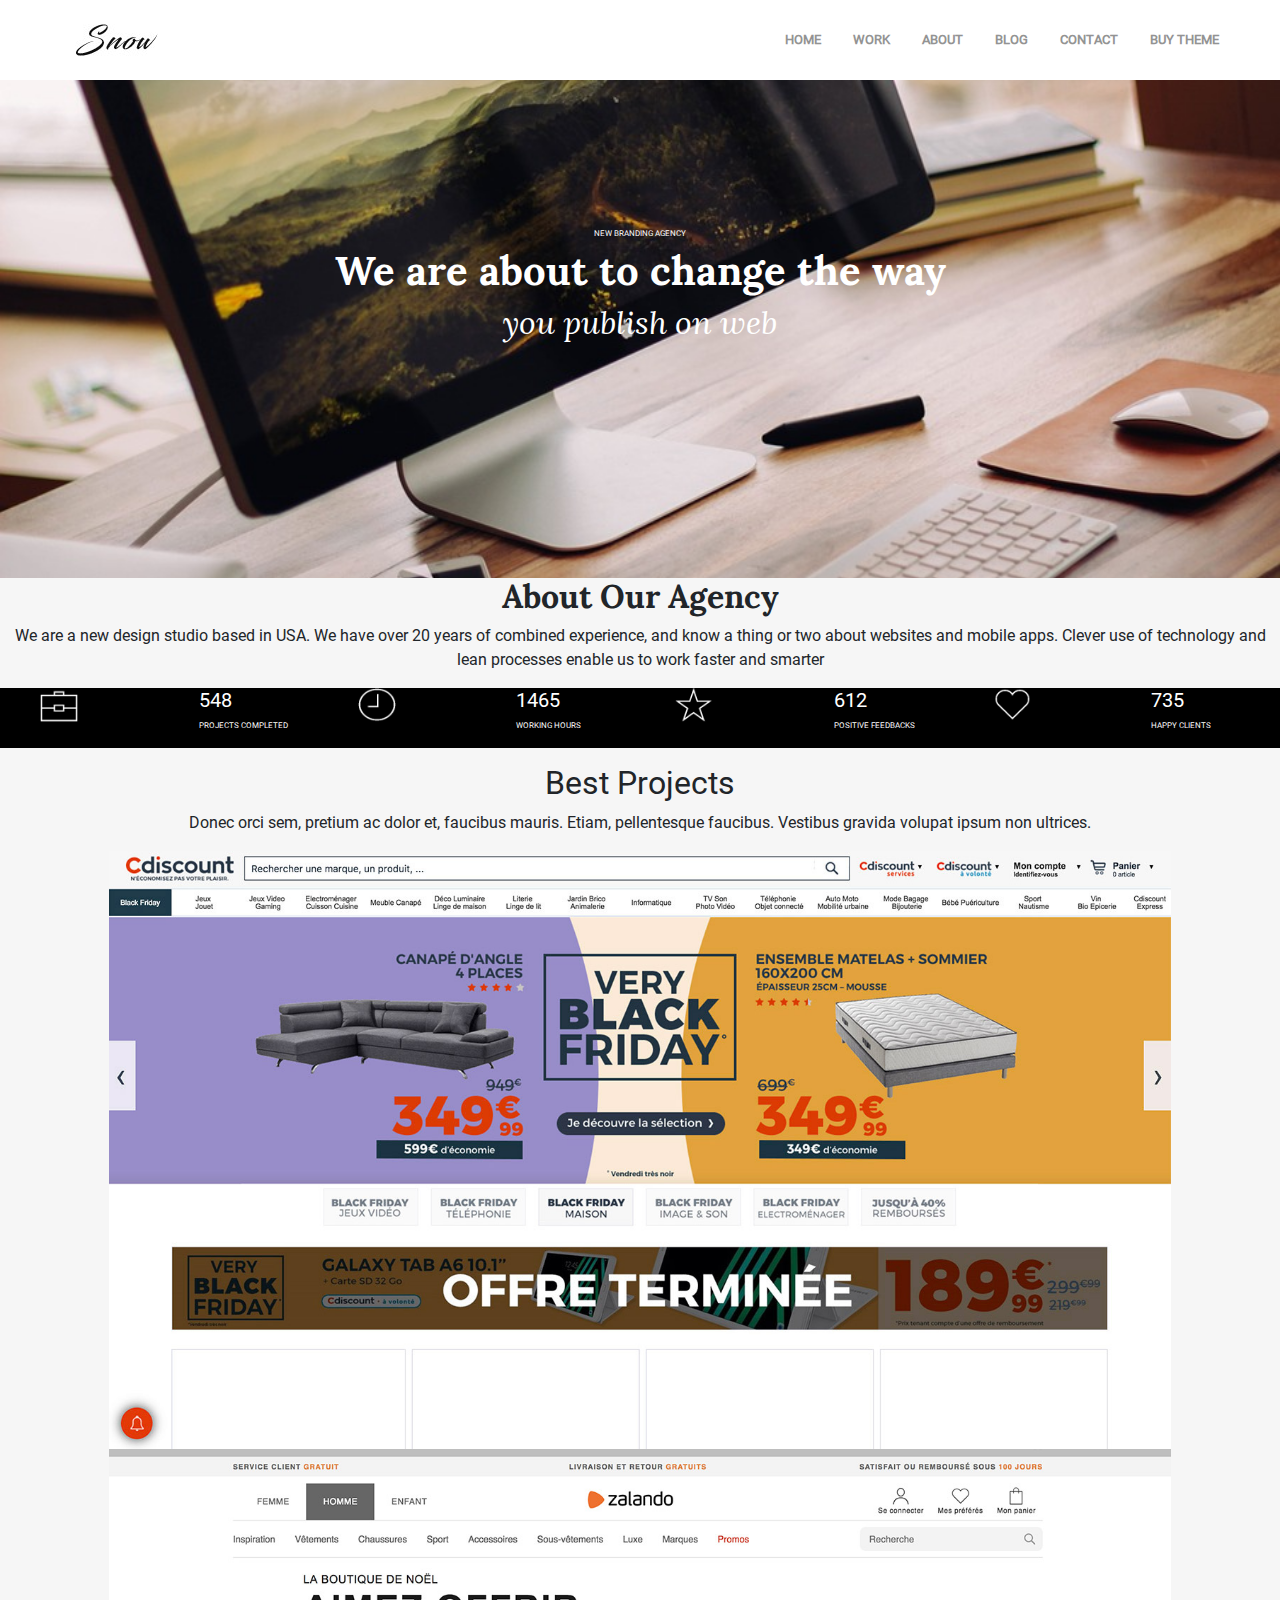
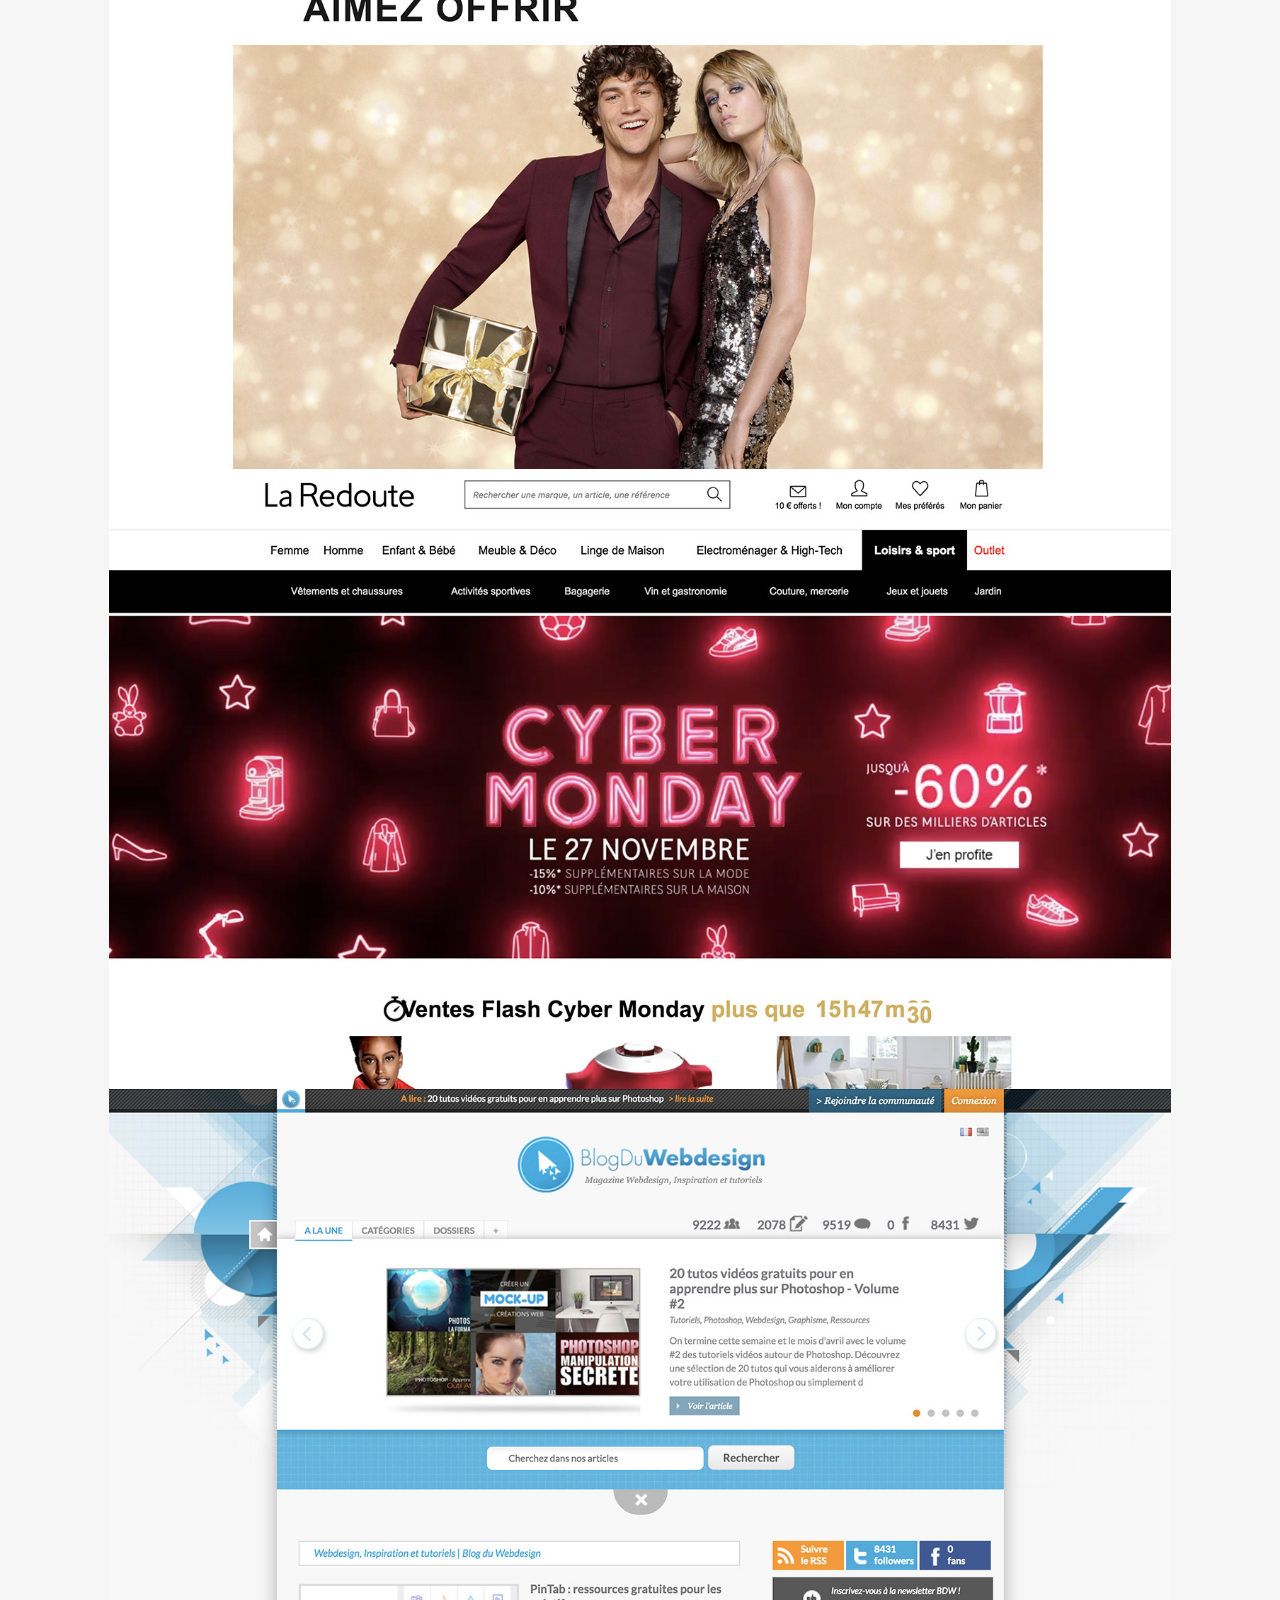
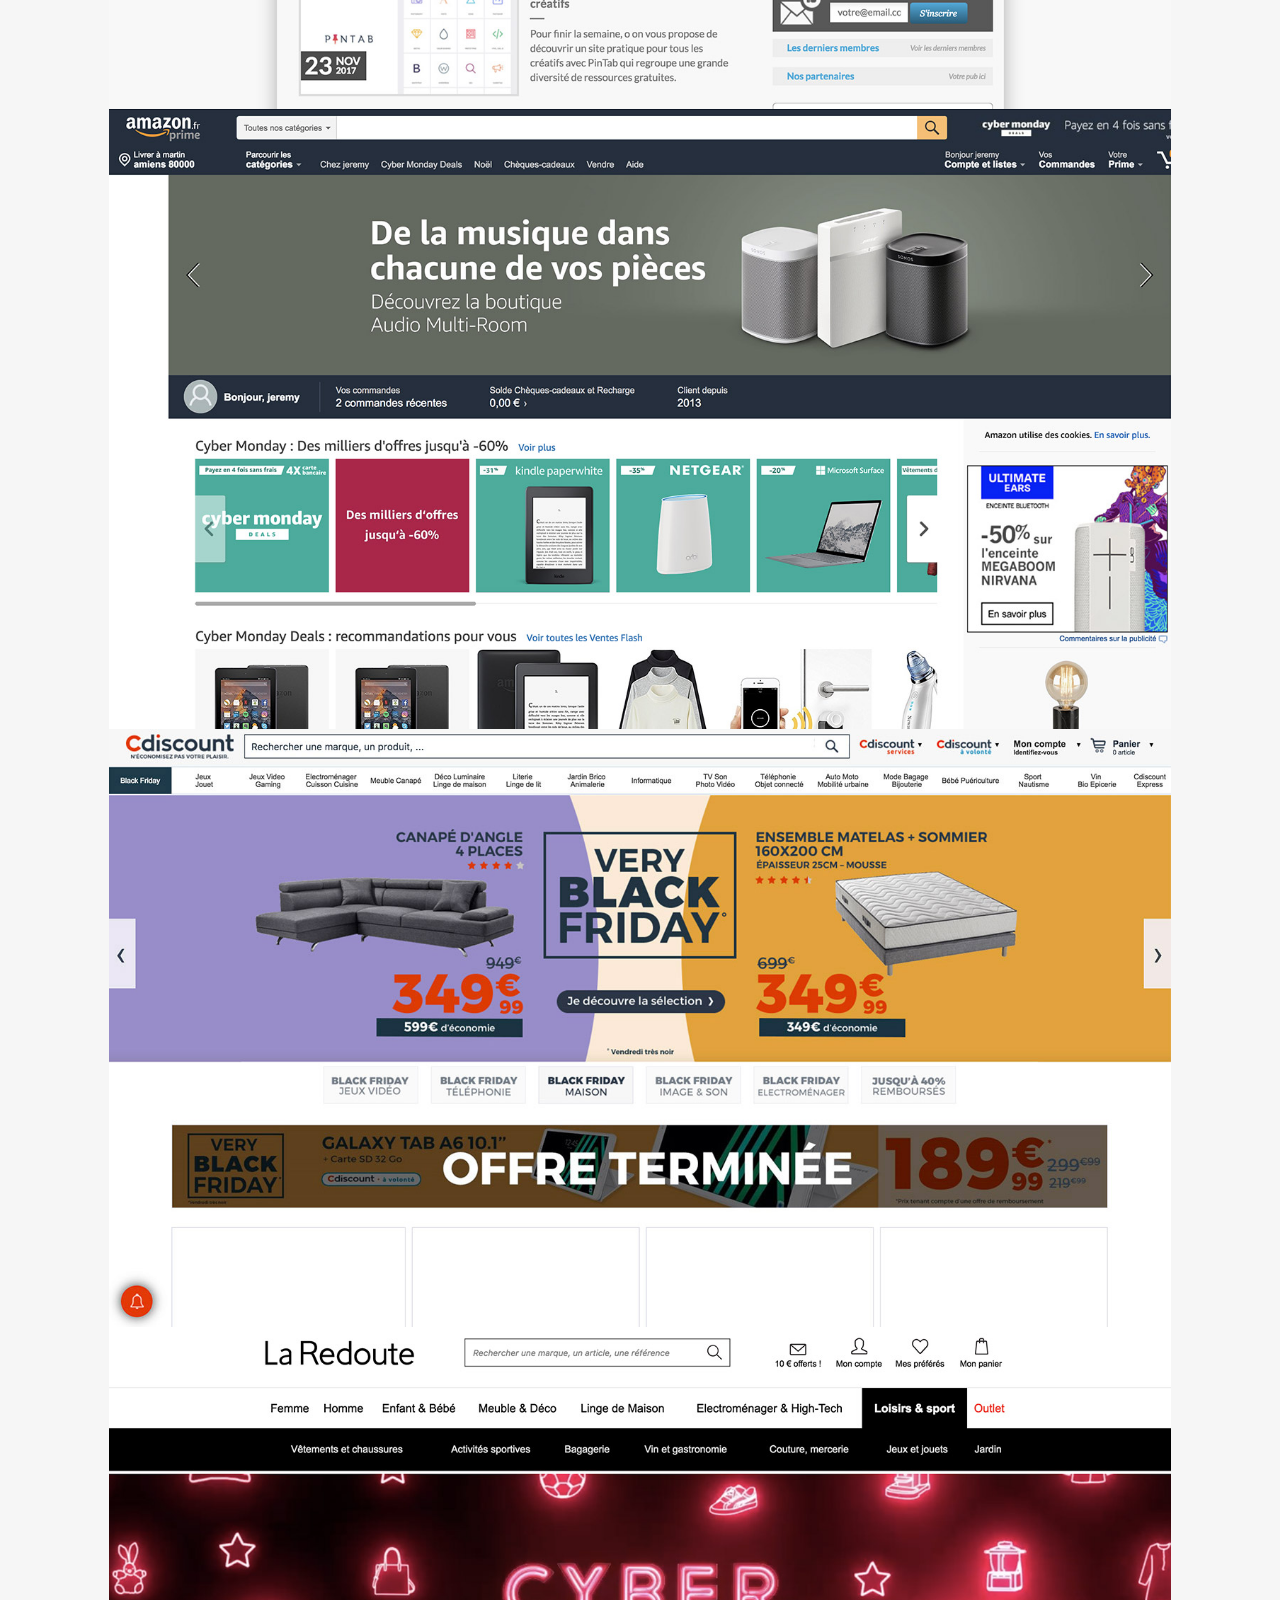
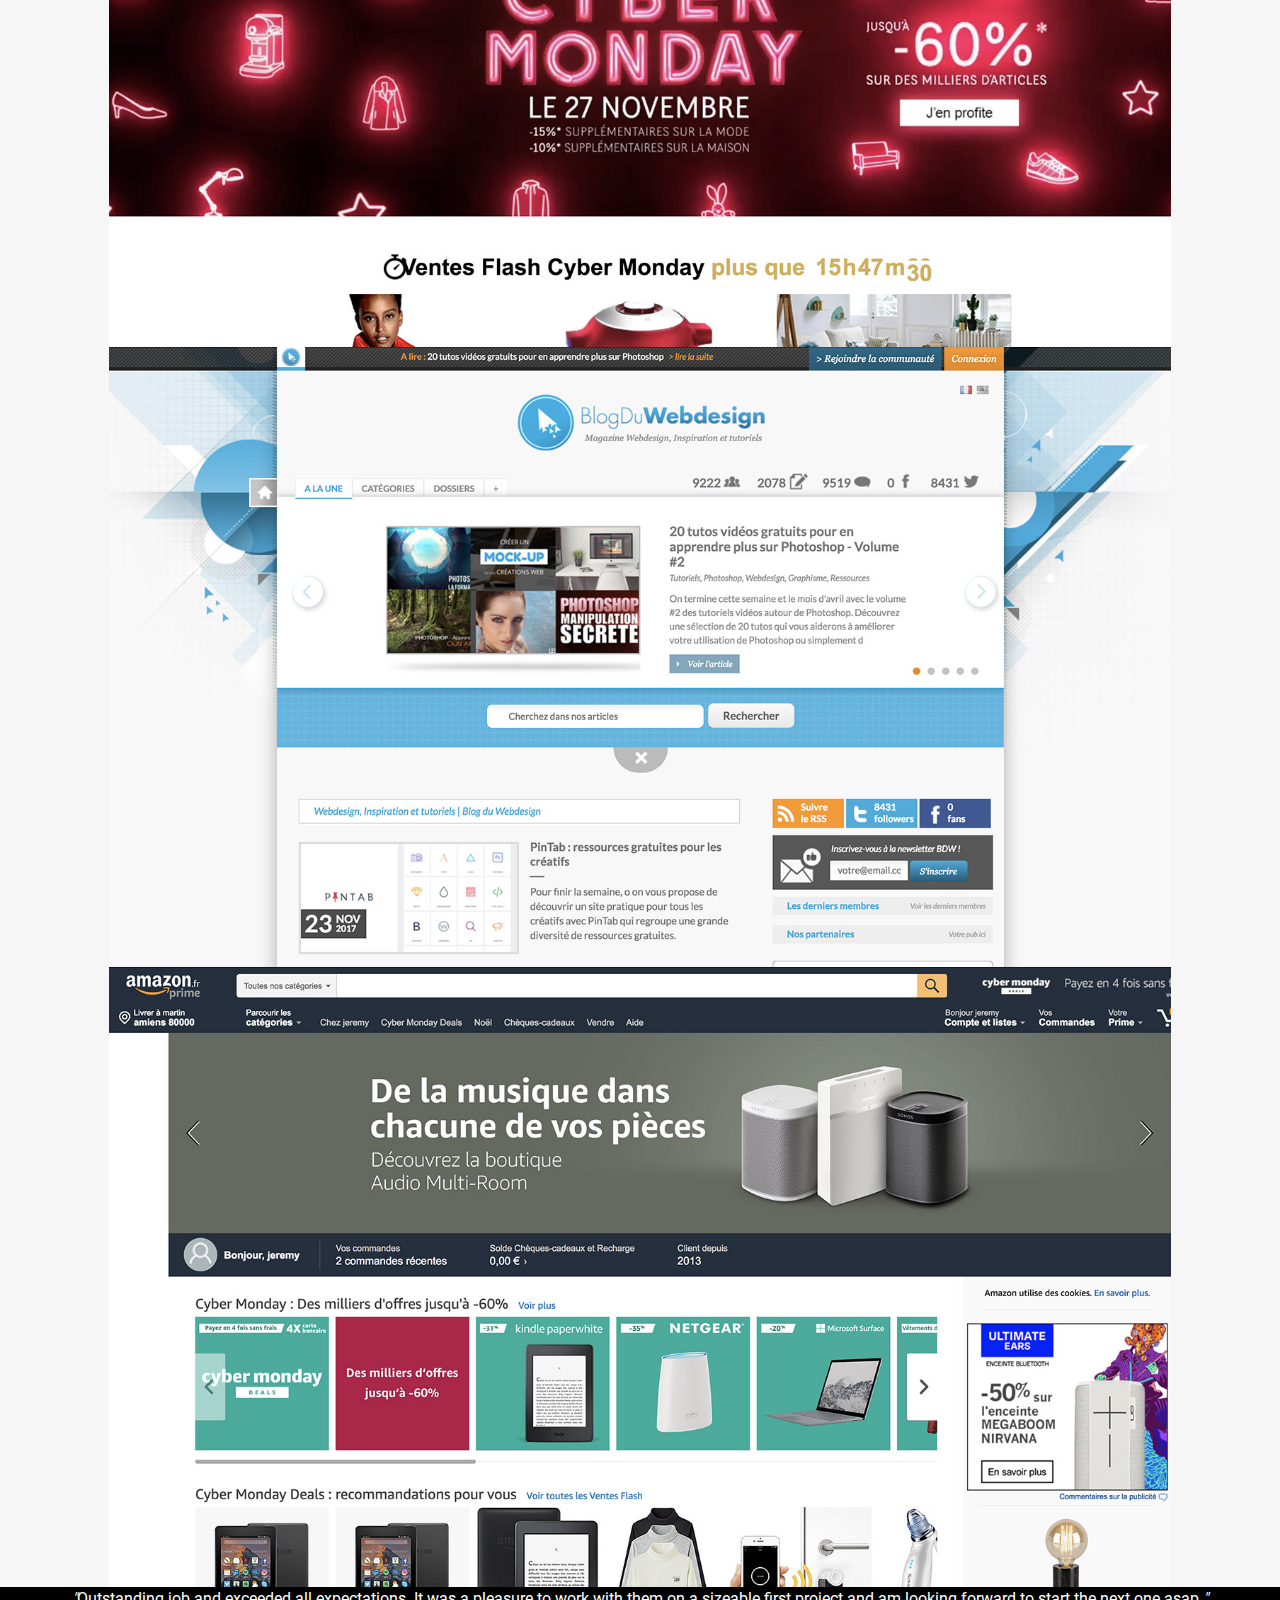
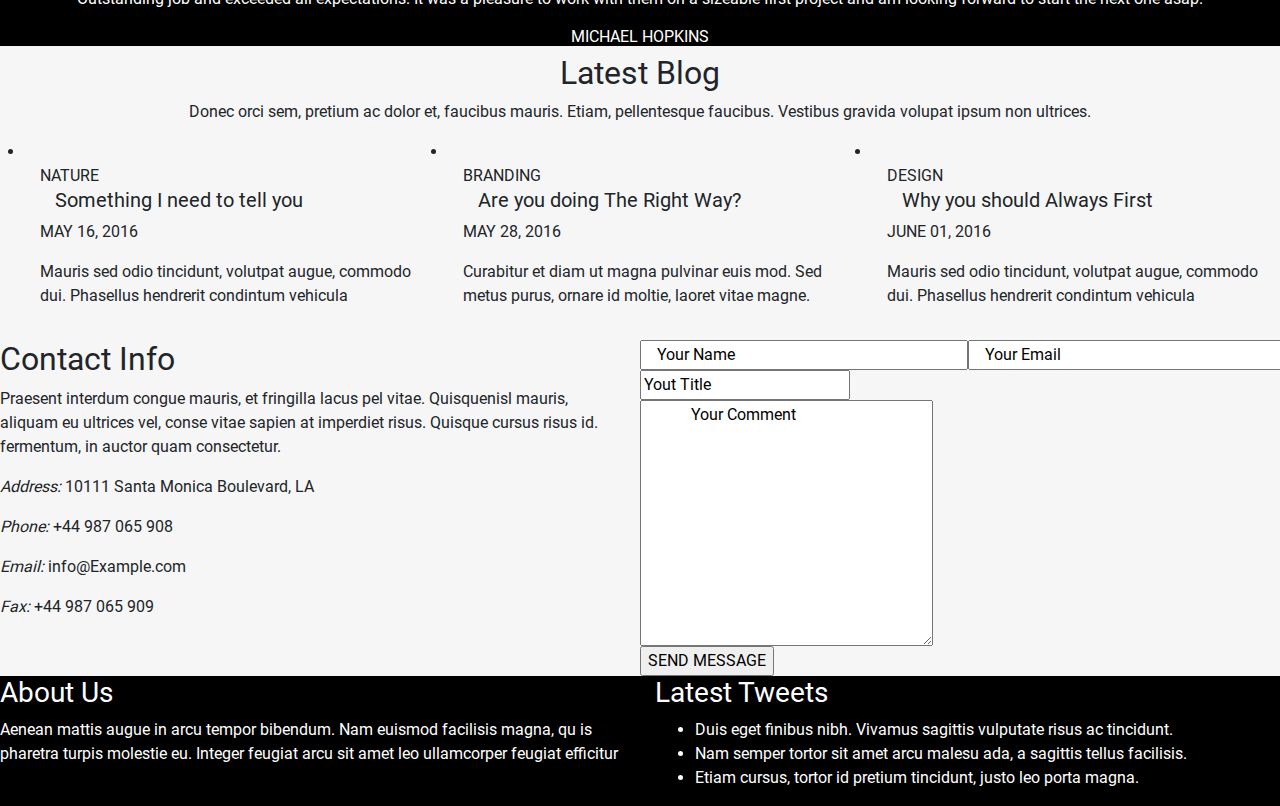
==== index.html @ 9d54fe05 "Nav ok" ====
<!DOCTYPE html>
<html lang="fr">
<head>
  <meta charset="utf-8" />
  <meta name="viewport" content="width=device-width, initial-scale=1, shrink-to-fit=no">
  <title>Snow - Web Agency</title>
  <!-- Bootstrap CSS -->
  <!--
  <link rel="stylesheet" href="https://maxcdn.bootstrapcdn.com/bootstrap/4.0.0/css/bootstrap.min.css" integrity="sha384-Gn5384xqQ1aoWXA+058RXPxPg6fy4IWvTNh0E263XmFcJlSAwiGgFAW/dAiS6JXm" crossorigin="anonymous">
  <script src="https://maxcdn.bootstrapcdn.com/bootstrap/4.0.0/js/bootstrap.min.js" integrity="sha384-JZR6Spejh4U02d8jOt6vLEHfe/JQGiRRSQQxSfFWpi1MquVdAyjUar5+76PVCmYl" crossorigin="anonymous"></script>
  -->
  <link rel="stylesheet" href="css/bootstrap.min.css"/>
  <link rel="stylesheet" href="css/style.css"/>
  <!-- Pour un projet boottrap on ne mettra pas en local -->
</head>

<body>

  <nav class="nav navbar-expand-sm fixed-top bg-white">
    <div id="nav-contenu" class="row container-fluid">
        <a class="col navbar-brand" href="#">
            <img src="images/logo.jpg" alt="Logo Snow">
        </a>
        <ul class="col nav justify-content-end">
            <li class="nav-item">
                <a class="nav-link" href="#">HOME</a>
            </li>
            <li class="nav-item">
                <a class="nav-link" href="#">WORK</a>
            </li>
            <li class="nav-item">
                <a class="nav-link" href="#">ABOUT</a>
            </li>
            <li class="nav-item">
                <a class="nav-link" href="#">BLOG</a>
            </li>
            <li class="nav-item">
                <a class="nav-link" href="#">CONTACT</a>
            </li>
            <li class="nav-item">
                <a class="nav-link" href="#">BUY THEME</a>
            </li>
        </ul>
      </div>
  </nav>

<!-- http://presentation.creative-tim.com/ -->
<div class="wrapper">
  <div class="section section-header">
    <!-- https://www.w3schools.com/css/css3_images.asp -->
    <div class="parallax patern-image text-center" style="position:relative; height:578px;">

      <div class="crop">
        <img src="images/banner.jpg" style="" class="img-fluid banner">
      </div>

      <div class="banner-text text-center" style="position:absolute; top:50%; left:50%; color:white; transform:translate(-50%,-50%)">
        <h3 style="font-family:roboto; font-size:8px">NEW BRANDING AGENCY</h3>
        <h1 style="font-family:lora-bold">We are about to change the way</h1>
        <h2 style="font-family:lora-italic">you publish on web</h2>
        <!-- #TODO: fleche -->
      </div>
    </div>
  </div>

  <div class="about text-center">
    <h2 style="font-family:lora-bold">About Our Agency</h2>
    <p>We are a new design studio based in USA. We have over 20 years of combined experience, and know
       a thing or two about websites and mobile apps. Clever use of technology
       and lean processes enable us to work faster and smarter</p>
  </div>

<!--
      https://blog.spoongraphics.co.uk/tutorials/create-contour-map-effect-illustrator
      http://tutorials.jenkov.com/svg/svg-viewport-view-box.html
      http://tavmjong.free.fr/INKSCAPE/MANUAL/html/Web-Inkscape.html -->
  <div class="stat-banner" style="background-color:black; color:white; fill:white">
    <ul class="row">

      <li class="col-sm row">
        <div class="col">
          <img src="images/icon1.png" alt="case-icon">
        </div>
        <div class="col"><h5>548</h5><p>PROJECTS COMPLETED</p></div>
      </li>

      <li class="col-sm row">
        <div class="col">
          <img src="images/icon2.png" alt="clock-icon">
        </div>
        <div class="col"><h5>1465</h5><p>WORKING HOURS</p></div>
      </li>

      <li class="col-sm row">
        <div class="col">
          <img src="images/icon3.png" alt="star-icon">
        </div>
        <div class="col"><h5>612</h5><p>POSITIVE FEEDBACKS</p></div>
      </li>

      <li class="col-sm row">
        <div class="col">
          <img src="images/icon4.png" alt="heart-icon">
        </div>
        <div class="col"><h5>735</h5><p>HAPPY CLIENTS</p></div>
      </li>
    </ul>
  </div>

  <!-- https://www.w3schools.com/css/css3_images.asp -->
  <div class="projects text-center">
    <h2>Best Projects</h2>
    <p>Donec orci sem, pretium ac dolor et, faucibus mauris. Etiam, pellentesque faucibus.
      Vestibus gravida volupat ipsum non ultrices.</p>
      <div class="row justify-content-md-center">
      <div class="img-grid col-10">
        <div class="row">
          <img src="images/ref1.jpg" alt="cdiscount" class="col">
          <img src="images/ref3.jpg" alt="cdiscount" class="col">
          <img src="images/ref4.jpg" alt="cdiscount" class="col">
        </div>
        <div class="row">
          <img src="images/ref5.jpg" alt="cdiscount" class="col">
          <img src="images/ref2.jpg" alt="cdiscount" class="col">
          <img src="images/ref1.jpg" alt="cdiscount" class="col">
        </div>
        <div class="row">
          <img src="images/ref4.jpg" alt="cdiscount" class="col">
          <img src="images/ref5.jpg" alt="cdiscount" class="col">
          <img src="images/ref2.jpg" alt="cdiscount" class="col">
        </div>

      </div>
    </div>
  </div>

  <div class="quote text-center" style="background-color:black; color:white">
    <p><em>"</em>Outstanding job and exceeded all expectations. It was a pleasure
      to work with them on a sizeable first project and am looking
      forward to start the next one asap.<em>"</em></p>
      <h6 id=author>MICHAEL HOPKINS</h6>
  </div>

  <div class="blog-spot">
    <h2 class="text-center">Latest Blog</h2>
    <p class="text-center">Donec orci sem, pretium ac dolor et, faucibus mauris. Etiam, pellentesque faucibus.
      Vestibus gravida volupat ipsum non ultrices.</p>
      <ul class="articles-card row">
        <li class="col-sm"><img src=""><div class="sticker">NATURE</div>
          <h5 class="col-sm">Something I need to tell you</h5>
          <p class="date">MAY 16, 2016</p>
          <p>Mauris sed odio tincidunt, volutpat augue, commodo dui. Phasellus hendrerit condintum vehicula</p></li>
        <li class="col-sm"><img src=""><div class="sticker">BRANDING</div>
          <h5 class="col-sm">Are you doing The Right Way?</h5>
          <p class="date">MAY 28, 2016</p>
          <p>Curabitur et diam ut magna pulvinar euis mod. Sed metus purus, ornare id moltie, laoret vitae magne.</p></li>
        <li class="col-sm"><img src=""><div class="sticker">DESIGN</div>
          <h5 class="col-sm">Why you should Always First</h5>
          <p class="date">JUNE 01, 2016</p>
          <p>Mauris sed odio tincidunt, volutpat augue, commodo dui. Phasellus hendrerit condintum vehicula</p></li>
      </ul>
    </div>

    <!-- ligne -->

    <div class="contact row">
      <div class="col-sm">
        <h2>Contact Info</h2>
        <p>Praesent interdum congue mauris, et fringilla lacus pel
          vitae. Quisquenisl mauris, aliquam eu ultrices vel, conse
          vitae sapien at imperdiet risus. Quisque cursus risus id.
          fermentum, in auctor quam consectetur.</p>
        <p><em>Address:</em> 10111 Santa Monica Boulevard, LA</p>
        <p><em>Phone:</em> +44 987 065 908</p>
        <p><em>Email:</em> info@Example.com</p>
        <p><em>Fax:</em> +44 987 065 909</p>
      </div>

      <div class="col-sm">
        <form>
          <div class="row">
            <input type="text" name="name" value="Your Name" class="col-sm">
            <input type="text" name="email" value="Your Email" class="col-sm">
          </div>
          <input type="text" name="title" value="Yout Title" class="row">
          <textarea name="message" rows="10" cols="30" class="row">
            Your Comment
          </textarea>
          <input type="submit" value="SEND MESSAGE" class="row">
        </form>
      </div>
    </div>
</div>
<footer style="background-color:black; color:white">
  <div class="row">
    <div class="col-sm">
      <h3>About Us</h3>
      <p>Aenean mattis augue in arcu tempor bibendum. Nam euismod facilisis magna, qu is pharetra turpis molestie eu. Integer feugiat arcu sit amet leo ullamcorper feugiat efficitur</p>
    </div>
    <div class="col-sm">
      <h3>Latest Tweets</h3>
      <ul>
        <li><img>Duis eget finibus nibh. Vivamus sagittis vulputate risus ac tincidunt.</li>
        <li><img>Nam semper tortor sit amet arcu malesu ada, a sagittis tellus facilisis.</li>
        <li><img>Etiam cursus, tortor id pretium tincidunt, justo leo porta magna.</li>
      </ul>
    </div>
  </div>
</footer>

  <!-- Pour utiliser le JS compilé, pas forcément necessaire -->
<script src="js/bootstrap.min.js" type="text/javascript"></script>

</body>
</html>
---- css/style.css ----
@font-face {
    font-family: lora;
    src: url(../fonts/Lora/Lora-Regular.ttf);
}
@font-face {
    font-family: lora-bold;
    src: url(../fonts/Lora/Lora-Bold.ttf);
}
@font-face {
    font-family: lora-italic;
    src: url(../fonts/Lora/Lora-Italic.ttf);
}
@font-face {
    font-family: roboto;
    src: url(../fonts/Roboto/Roboto-Regular.ttf);
}

body{
  background-color: #f6f6f6;
}

/*
.navbar-brand::before{
  content: ' ';
  position: relative; Pour pouvoir le positionner par rapport à son parent
  margin: 1em;
} */

.navbar-brand{
  margin-left: 3em;
}

nav ul li a {
  color: #939393;
  font-family: roboto;
  font-weight: bold;
  font-size: 0.8em;
}
nav {
  /*height: 15%; FIXME */
  height: 5em; /* Taille en em sinon l'inspecteur change la taille d'affichage*/
}

#nav-contenu{
  align-items: center;
}

/* Elements de la navbar */
/*.navbar-nav .nav-link {
  color: #939393;
}

.navbar-dark .navbar-nav .active > .nav-link, .navbar-dark .navbar-nav .nav-link.active, .navbar-dark .navbar-nav .nav-link.show, .navbar-dark .navbar-nav .show > .nav-link{
  color: #939393;
}*/

.banner{
  width:100%;/*
  height: auto;*/
  /* -webkit-filter: grayscale(100%); Safari 6.0 - 9.0
  filter: grayscale(100%); */
}

.crop{
  height:100%;
  width:100%;
  overflow: hidden;
}

.crop img{
  width:100%;
  margin-top: -100px;
  margin-bottom: -100px;
}

/* Pas de bords autour du container principal */
.main{
  padding-left: 0px;
  padding-right: 0px;
}

.stat-banner ul{
  list-style:none;
  font-family: roboto;
  font-size:0.5em;
}

.stat-banner ul li div img {
  width:38px;
  height:34px;
}
/*
.stat-banner ul li svg{
  width:38mm;
  height:34mm;
}*/
/*
.stat-banner li::before{
  content:'A';
  display:inline-block;
  height:1em;
  width:1em;
  background-image:url('../images/icon1.svg');
  background-size: contain;
  background-repeat: no-repeat;
  /*padding-left:2em;*//*
  fill:white;
} */
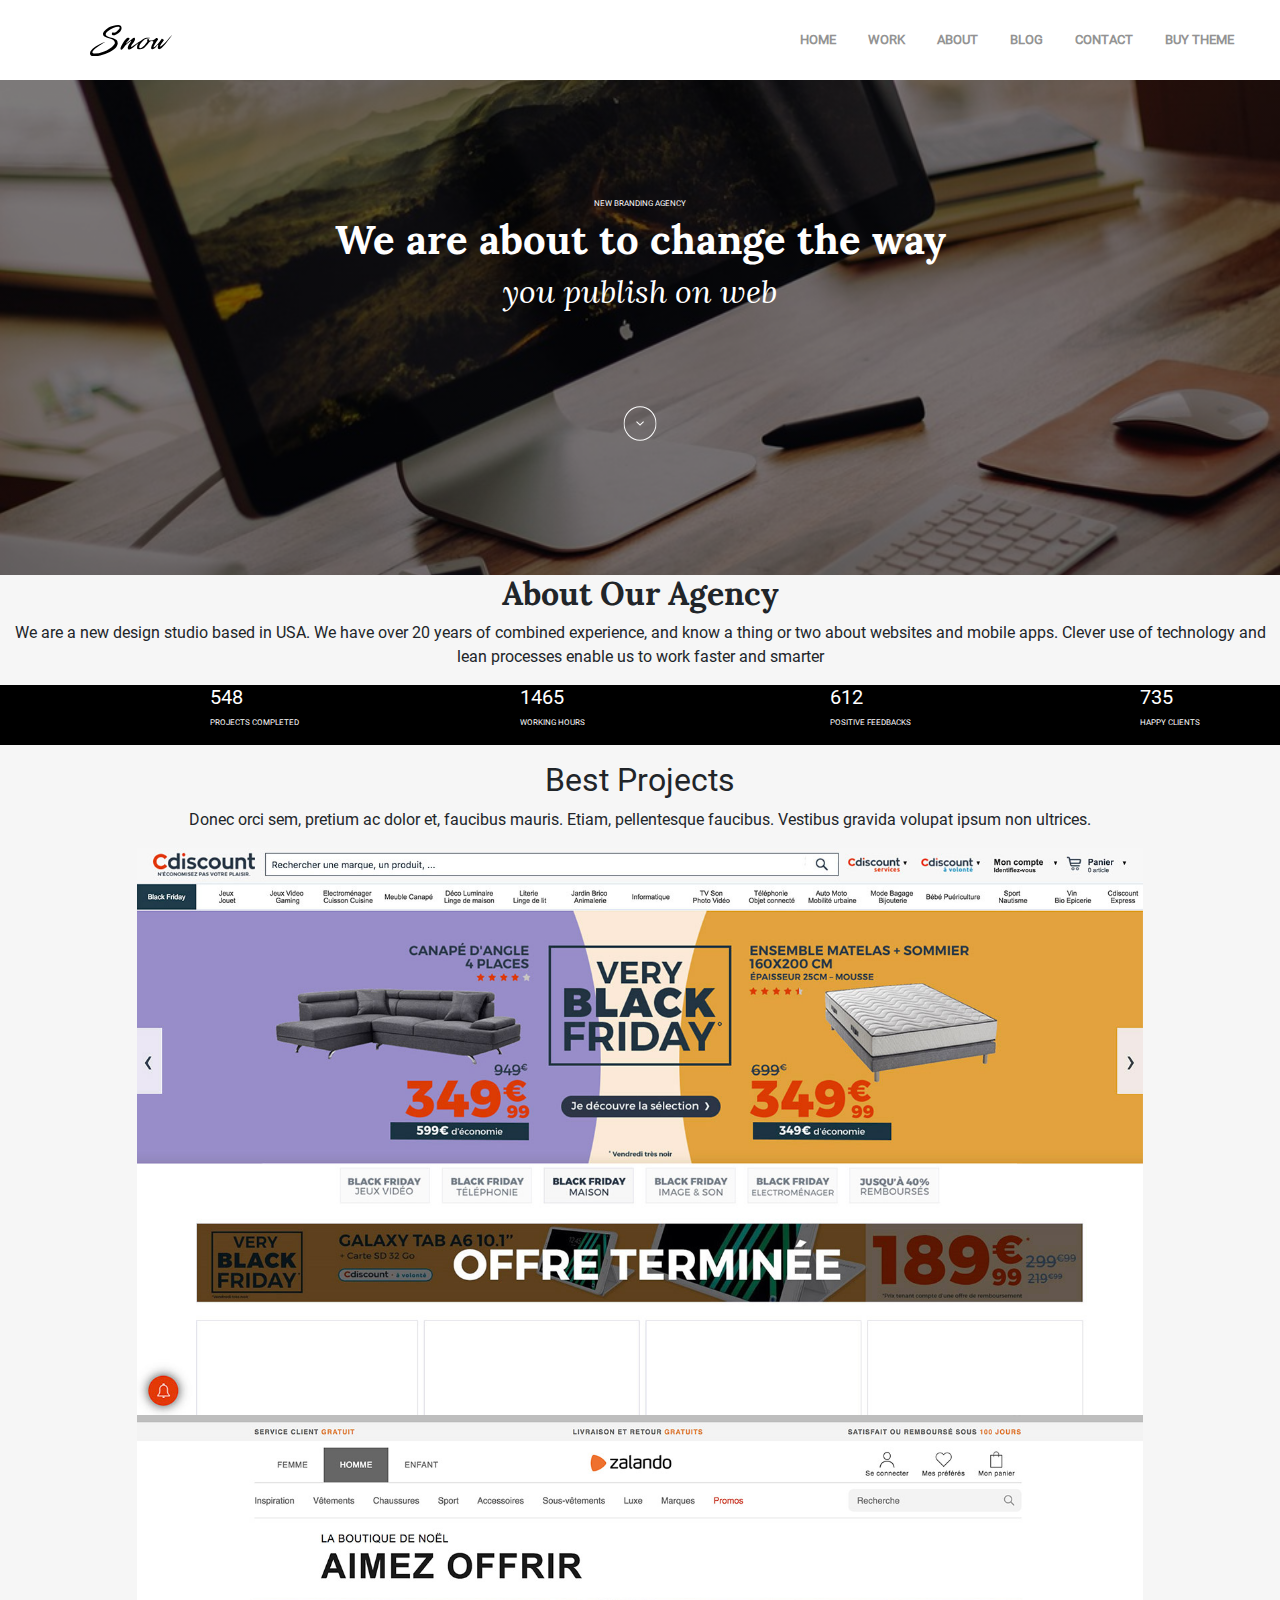
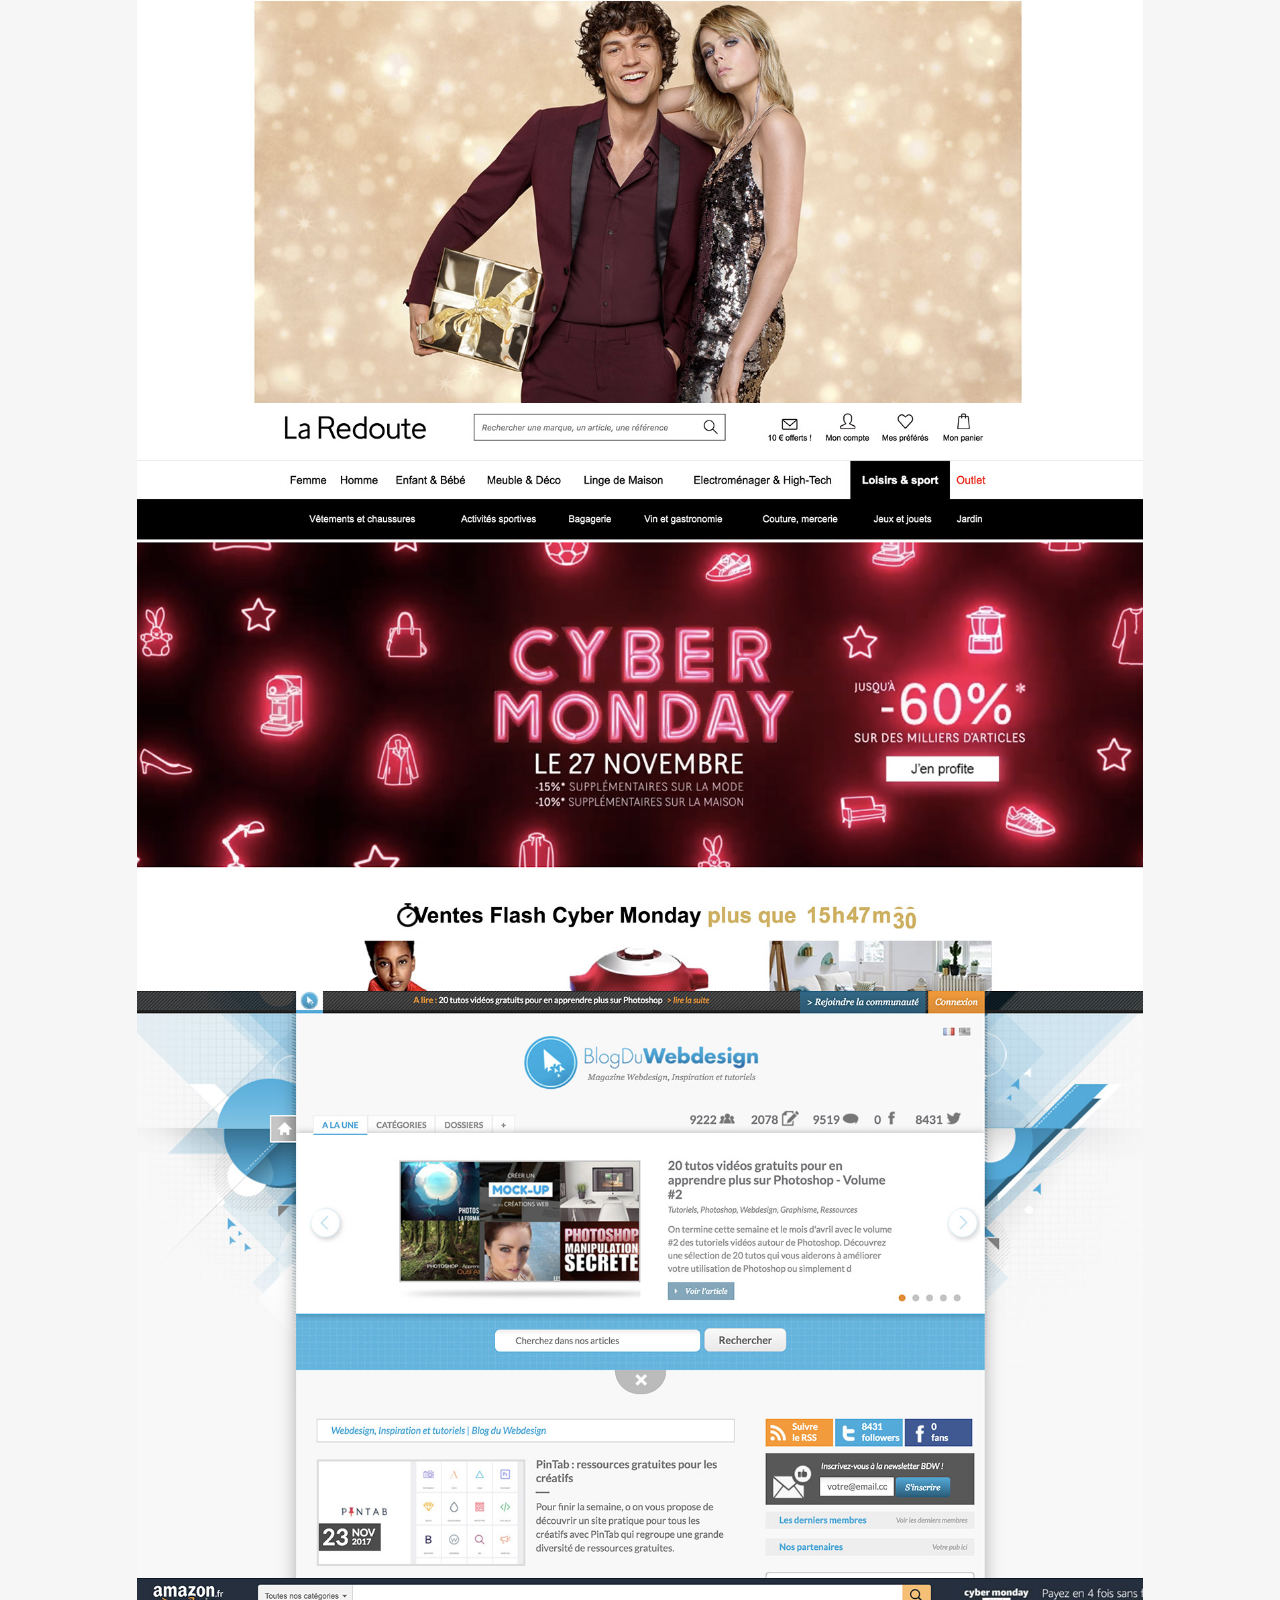
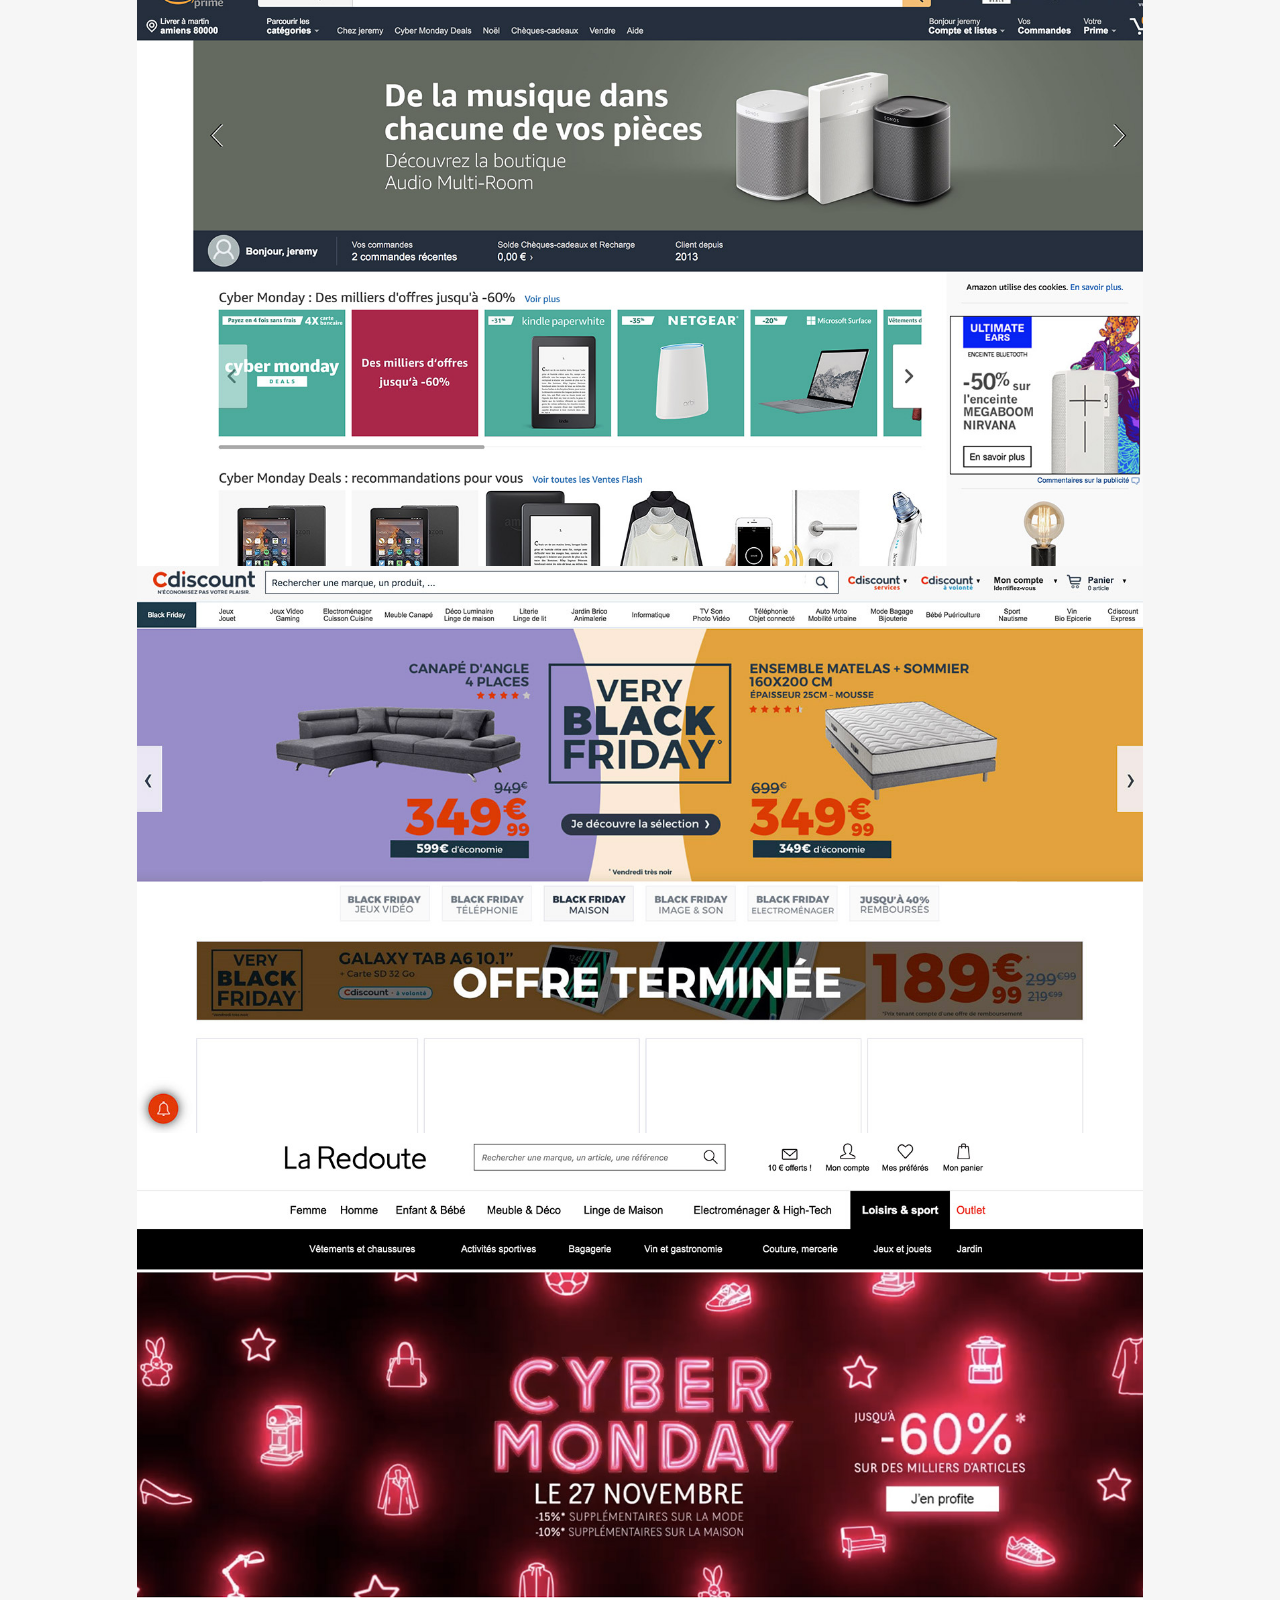
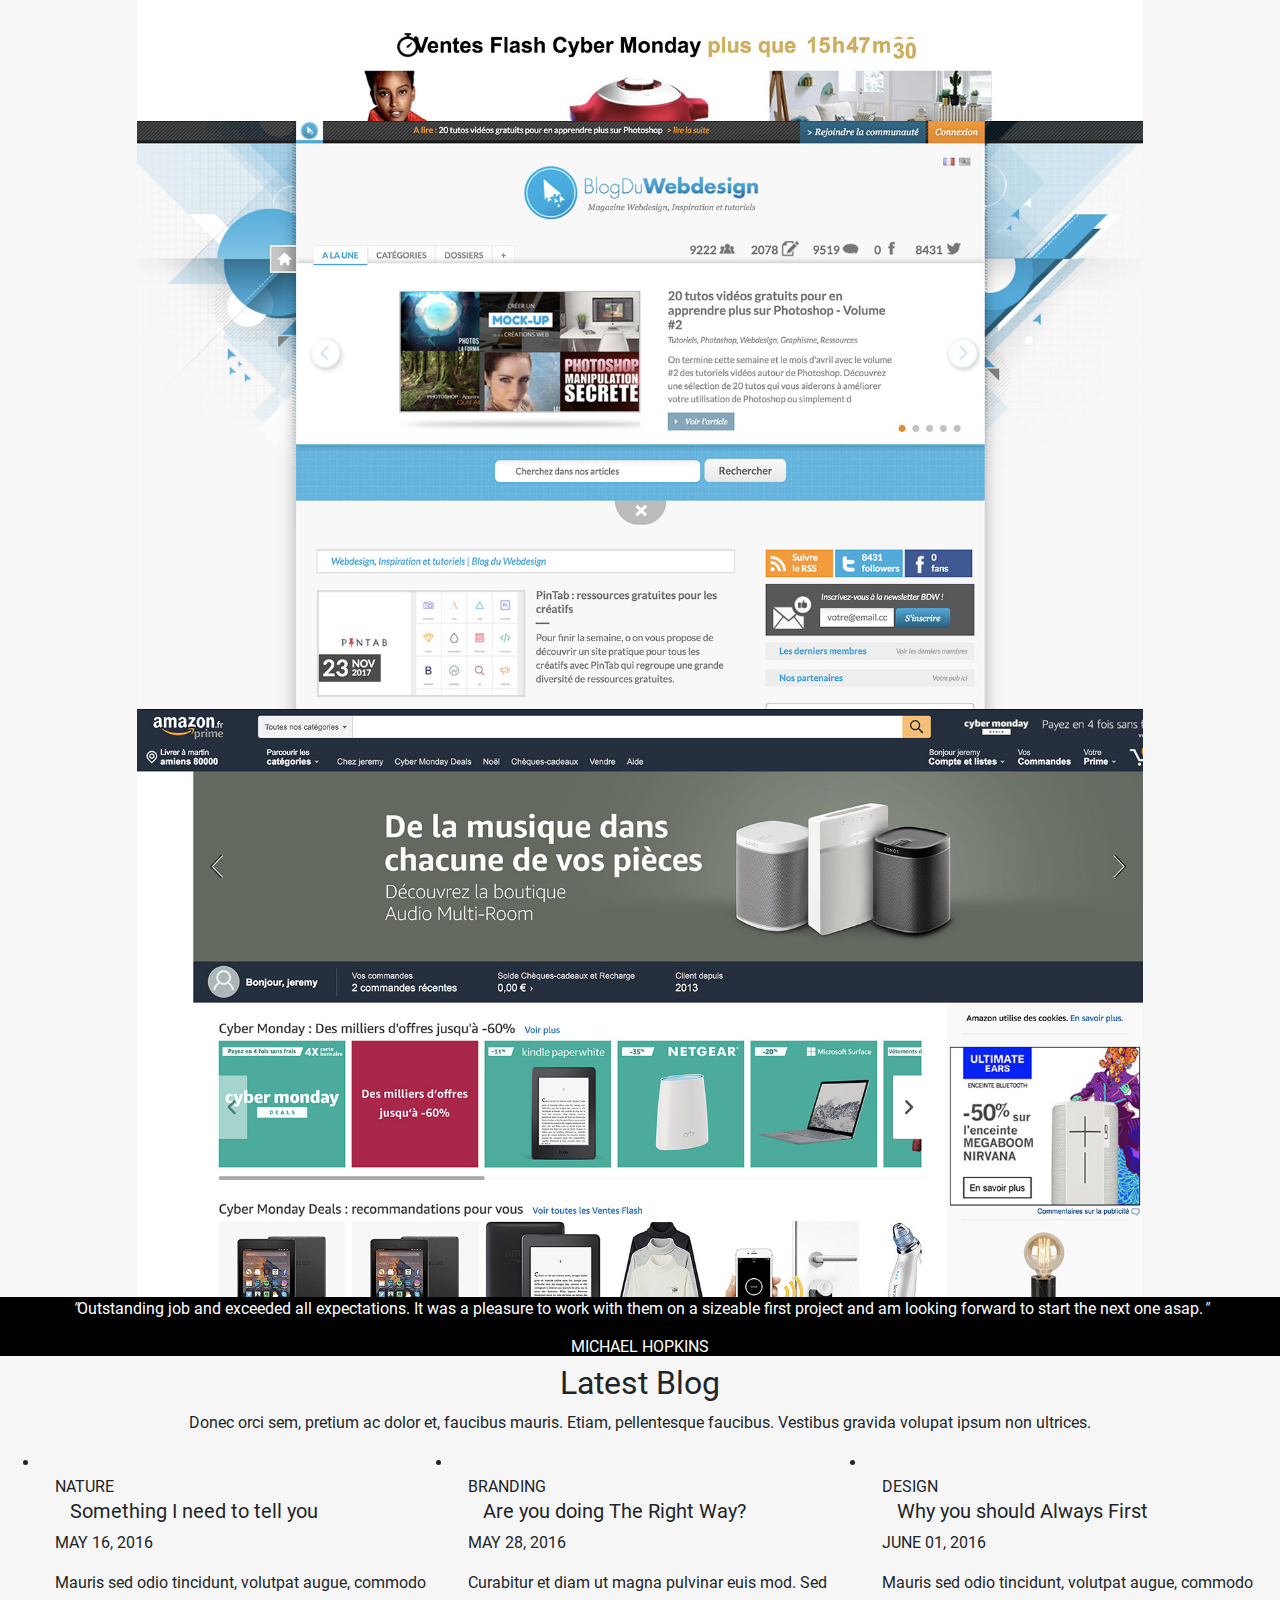
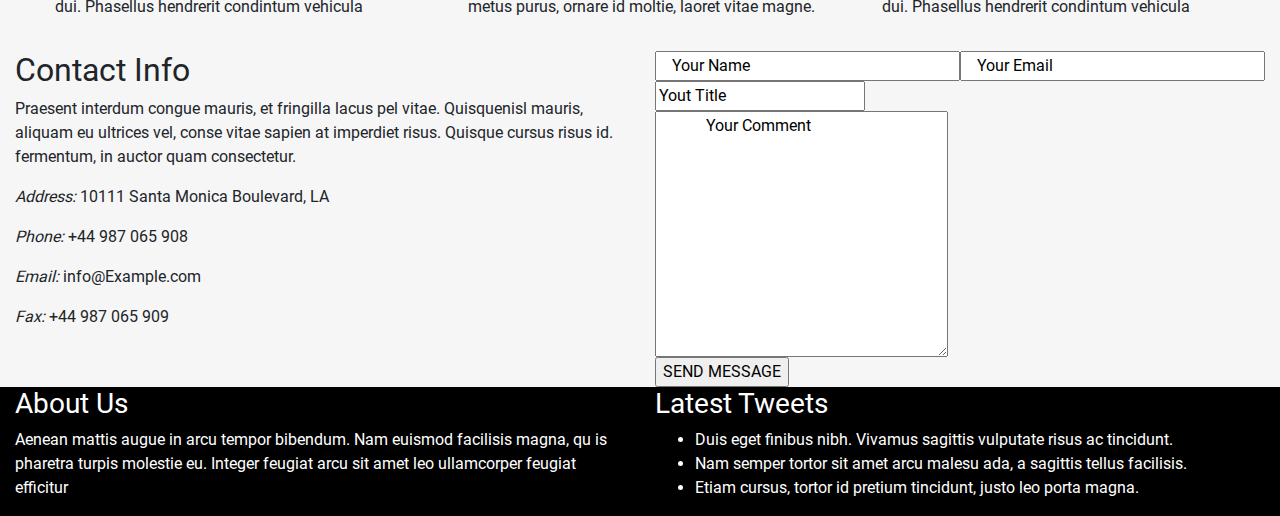
==== commit 1e5bf465: "banniere et nav ok" ====
--- a/index.html
+++ b/index.html
@@ -11,7 +11,7 @@
   -->
   <link rel="stylesheet" href="css/bootstrap.min.css"/>
   <link rel="stylesheet" href="css/style.css"/>
-  <!-- Pour un projet boottrap on ne mettra pas en local -->
+  <!-- Pour un projet bootstrap on ne mettra pas en local -->
 </head>
 
 <body>
@@ -19,7 +19,7 @@
   <nav class="nav navbar-expand-sm fixed-top bg-white">
     <div id="nav-contenu" class="row container-fluid">
         <a class="col navbar-brand" href="#">
-            <img src="images/logo.jpg" alt="Logo Snow">
+            <img src="images/logo.svg" alt="Snow Logo">
         </a>
         <ul class="col nav justify-content-end">
             <li class="nav-item">
@@ -46,69 +46,77 @@
 
 <!-- http://presentation.creative-tim.com/ -->
 <div class="wrapper">
-  <div class="section section-header">
+
+  <section class="text-center" id="banner">
     <!-- https://www.w3schools.com/css/css3_images.asp -->
-    <div class="parallax patern-image text-center" style="position:relative; height:578px;">
-
-      <div class="crop">
-        <img src="images/banner.jpg" style="" class="img-fluid banner">
-      </div>
-
-      <div class="banner-text text-center" style="position:absolute; top:50%; left:50%; color:white; transform:translate(-50%,-50%)">
-        <h3 style="font-family:roboto; font-size:8px">NEW BRANDING AGENCY</h3>
-        <h1 style="font-family:lora-bold">We are about to change the way</h1>
-        <h2 style="font-family:lora-italic">you publish on web</h2>
-        <!-- #TODO: fleche -->
-      </div>
-    </div>
-  </div>
-
-  <div class="about text-center">
+
+      <div class="text-banniere">
+        <h3>NEW BRANDING AGENCY</h3>
+        <h1>We are about to change the way</h1>
+        <h2>you publish on web</h2>
+        <svg width="12.995mm" height="13.571mm" version="1.1" viewBox="0 0 12.995 13.571" xmlns="http://www.w3.org/2000/svg" xmlns:cc="http://creativecommons.org/ns#" xmlns:dc="http://purl.org/dc/elements/1.1/" xmlns:rdf="http://www.w3.org/1999/02/22-rdf-syntax-ns#">
+          <metadata>
+            <rdf:RDF>
+              <cc:Work rdf:about="">
+                <dc:format>image/svg+xml</dc:format>
+                <dc:type rdf:resource="http://purl.org/dc/dcmitype/StillImage"/>
+                <dc:title/>
+              </cc:Work>
+            </rdf:RDF>
+          </metadata>
+          <g transform="translate(-.093392 -283.36)">
+            <path d="m6.5907 283.36a6.4973 6.7856 0 0 0-6.4973 6.7856 6.4973 6.7856 0 0 0 6.4973 6.7856 6.4973 6.7856 0 0 0 6.4973-6.7856 6.4973 6.7856 0 0 0-6.4973-6.7856zm0 .43976a6.0764 6.3459 0 0 1 6.0766 6.3459 6.0764 6.3459 0 0 1-6.0766 6.3459 6.0764 6.3459 0 0 1-6.0766-6.3459 6.0764 6.3459 0 0 1 6.0766-6.3459zm-1.2495 5.4333-.28835.28784 1.5379 1.5379.28784-.28784 1.2495-1.25-.28784-.28784-1.2495 1.2501z" opacity=".971"/>
+          </g>
+        </svg>
+      </div>
+  </section>
+
+  <section class="about text-center">
     <h2 style="font-family:lora-bold">About Our Agency</h2>
     <p>We are a new design studio based in USA. We have over 20 years of combined experience, and know
        a thing or two about websites and mobile apps. Clever use of technology
        and lean processes enable us to work faster and smarter</p>
-  </div>
+  </section>
 
 <!--
       https://blog.spoongraphics.co.uk/tutorials/create-contour-map-effect-illustrator
       http://tutorials.jenkov.com/svg/svg-viewport-view-box.html
       http://tavmjong.free.fr/INKSCAPE/MANUAL/html/Web-Inkscape.html -->
-  <div class="stat-banner" style="background-color:black; color:white; fill:white">
+  <section class="stat-banner" style="background-color:black; color:white; fill:white">
     <ul class="row">
 
       <li class="col-sm row">
         <div class="col">
-          <img src="images/icon1.png" alt="case-icon">
+          <img src="images/icon1.svg" alt="case-icon">
         </div>
         <div class="col"><h5>548</h5><p>PROJECTS COMPLETED</p></div>
       </li>
 
       <li class="col-sm row">
         <div class="col">
-          <img src="images/icon2.png" alt="clock-icon">
+          <img src="images/icon2.svg" alt="clock-icon">
         </div>
         <div class="col"><h5>1465</h5><p>WORKING HOURS</p></div>
       </li>
 
       <li class="col-sm row">
         <div class="col">
-          <img src="images/icon3.png" alt="star-icon">
+          <img src="images/icon3.svg" alt="star-icon">
         </div>
         <div class="col"><h5>612</h5><p>POSITIVE FEEDBACKS</p></div>
       </li>
 
       <li class="col-sm row">
         <div class="col">
-          <img src="images/icon4.png" alt="heart-icon">
+          <img src="images/icon4.svg" alt="heart-icon">
         </div>
         <div class="col"><h5>735</h5><p>HAPPY CLIENTS</p></div>
       </li>
     </ul>
-  </div>
+  </section>
 
   <!-- https://www.w3schools.com/css/css3_images.asp -->
-  <div class="projects text-center">
+  <section class="projects text-center">
     <h2>Best Projects</h2>
     <p>Donec orci sem, pretium ac dolor et, faucibus mauris. Etiam, pellentesque faucibus.
       Vestibus gravida volupat ipsum non ultrices.</p>
@@ -132,16 +140,16 @@
 
       </div>
     </div>
-  </div>
-
-  <div class="quote text-center" style="background-color:black; color:white">
+  </section>
+
+  <section class="quote text-center" style="background-color:black; color:white">
     <p><em>"</em>Outstanding job and exceeded all expectations. It was a pleasure
       to work with them on a sizeable first project and am looking
       forward to start the next one asap.<em>"</em></p>
       <h6 id=author>MICHAEL HOPKINS</h6>
-  </div>
-
-  <div class="blog-spot">
+  </section>
+
+  <section class="blog-spot">
     <h2 class="text-center">Latest Blog</h2>
     <p class="text-center">Donec orci sem, pretium ac dolor et, faucibus mauris. Etiam, pellentesque faucibus.
       Vestibus gravida volupat ipsum non ultrices.</p>
@@ -159,11 +167,11 @@
           <p class="date">JUNE 01, 2016</p>
           <p>Mauris sed odio tincidunt, volutpat augue, commodo dui. Phasellus hendrerit condintum vehicula</p></li>
       </ul>
-    </div>
+    </section>
 
     <!-- ligne -->
 
-    <div class="contact row">
+    <section class="contact row">
       <div class="col-sm">
         <h2>Contact Info</h2>
         <p>Praesent interdum congue mauris, et fringilla lacus pel
@@ -189,7 +197,7 @@
           <input type="submit" value="SEND MESSAGE" class="row">
         </form>
       </div>
-    </div>
+    </section>
 </div>
 <footer style="background-color:black; color:white">
   <div class="row">
--- a/css/style.css
+++ b/css/style.css
@@ -1,83 +1,62 @@
-@font-face {
-    font-family: lora;
-    src: url(../fonts/Lora/Lora-Regular.ttf);
-}
-@font-face {
-    font-family: lora-bold;
-    src: url(../fonts/Lora/Lora-Bold.ttf);
-}
-@font-face {
-    font-family: lora-italic;
-    src: url(../fonts/Lora/Lora-Italic.ttf);
-}
-@font-face {
-    font-family: roboto;
-    src: url(../fonts/Roboto/Roboto-Regular.ttf);
-}
+/*<<<<<<<<< Icomoon */
+@import url("../icomoon/style.css");
+/*>>>>>>>> Icomoon */
+@import url("fonts.css");
+@import "navbar.css";
+
+/* *{outline: 1px solid red;} */
 
 body{
   background-color: #f6f6f6;
 }
 
-/*
-.navbar-brand::before{
-  content: ' ';
-  position: relative; Pour pouvoir le positionner par rapport à son parent
-  margin: 1em;
-} */
-
-.navbar-brand{
-  margin-left: 3em;
+/*Empêche le décallage de la page */
+.row{
+  margin-left: 0px;
+  margin-right: 0px;
 }
 
-nav ul li a {
-  color: #939393;
-  font-family: roboto;
-  font-weight: bold;
-  font-size: 0.8em;
-}
-nav {
-  /*height: 15%; FIXME */
-  height: 5em; /* Taille en em sinon l'inspecteur change la taille d'affichage*/
+/*<<<<<< BANNER */
+/*https://css-tricks.com/tinted-images-multiple-backgrounds/ https://css-tricks.com/forums/topic/css-background-image-color-overlay/*/
+#banner{
+    margin-top: 5em;
+    height: 495px;
+    position:relative; /*height:495px;*/
+    width:100%;
+    background:
+        linear-gradient(
+                rgba(0,0,0,0.5),
+                rgba(0,0,0,0.5)
+        ),
+            url("../images/banner.jpg") center no-repeat;
+    background-size: cover;
 }
 
-#nav-contenu{
-  align-items: center;
+.text-banniere{
+  position:absolute;
+  top:50%;
+  left:50%;
+  color:white;
+  transform:translate(-50%,-50%);
 }
+.text-banniere > h3{
+  font-family:roboto;
+  font-size:8px;
+}
+.text-banniere > h1{
+  font-family:lora-bold;
+}
+.text-banniere > h2{
+  font-family:lora-italic;
+}
+.text-banniere svg{
+    fill: currentColor;
+    padding: 0.5em;
+    margin-top: 5em;
+}
+/* https://codepen.io/nxworld/pen/OyRrGy */
+/*>>>>>> BANNER*/
 
-/* Elements de la navbar */
-/*.navbar-nav .nav-link {
-  color: #939393;
-}
-
-.navbar-dark .navbar-nav .active > .nav-link, .navbar-dark .navbar-nav .nav-link.active, .navbar-dark .navbar-nav .nav-link.show, .navbar-dark .navbar-nav .show > .nav-link{
-  color: #939393;
-}*/
-
-.banner{
-  width:100%;/*
-  height: auto;*/
-  /* -webkit-filter: grayscale(100%); Safari 6.0 - 9.0
-  filter: grayscale(100%); */
-}
-
-.crop{
-  height:100%;
-  width:100%;
-  overflow: hidden;
-}
-
-.crop img{
-  width:100%;
-  margin-top: -100px;
-  margin-bottom: -100px;
-}
-
-/* Pas de bords autour du container principal */
-.main{
-  padding-left: 0px;
-  padding-right: 0px;
-}
 
 .stat-banner ul{
   list-style:none;
@@ -89,20 +68,3 @@
   width:38px;
   height:34px;
 }
-/*
-.stat-banner ul li svg{
-  width:38mm;
-  height:34mm;
-}*/
-/*
-.stat-banner li::before{
-  content:'A';
-  display:inline-block;
-  height:1em;
-  width:1em;
-  background-image:url('../images/icon1.svg');
-  background-size: contain;
-  background-repeat: no-repeat;
-  /*padding-left:2em;*//*
-  fill:white;
-} */
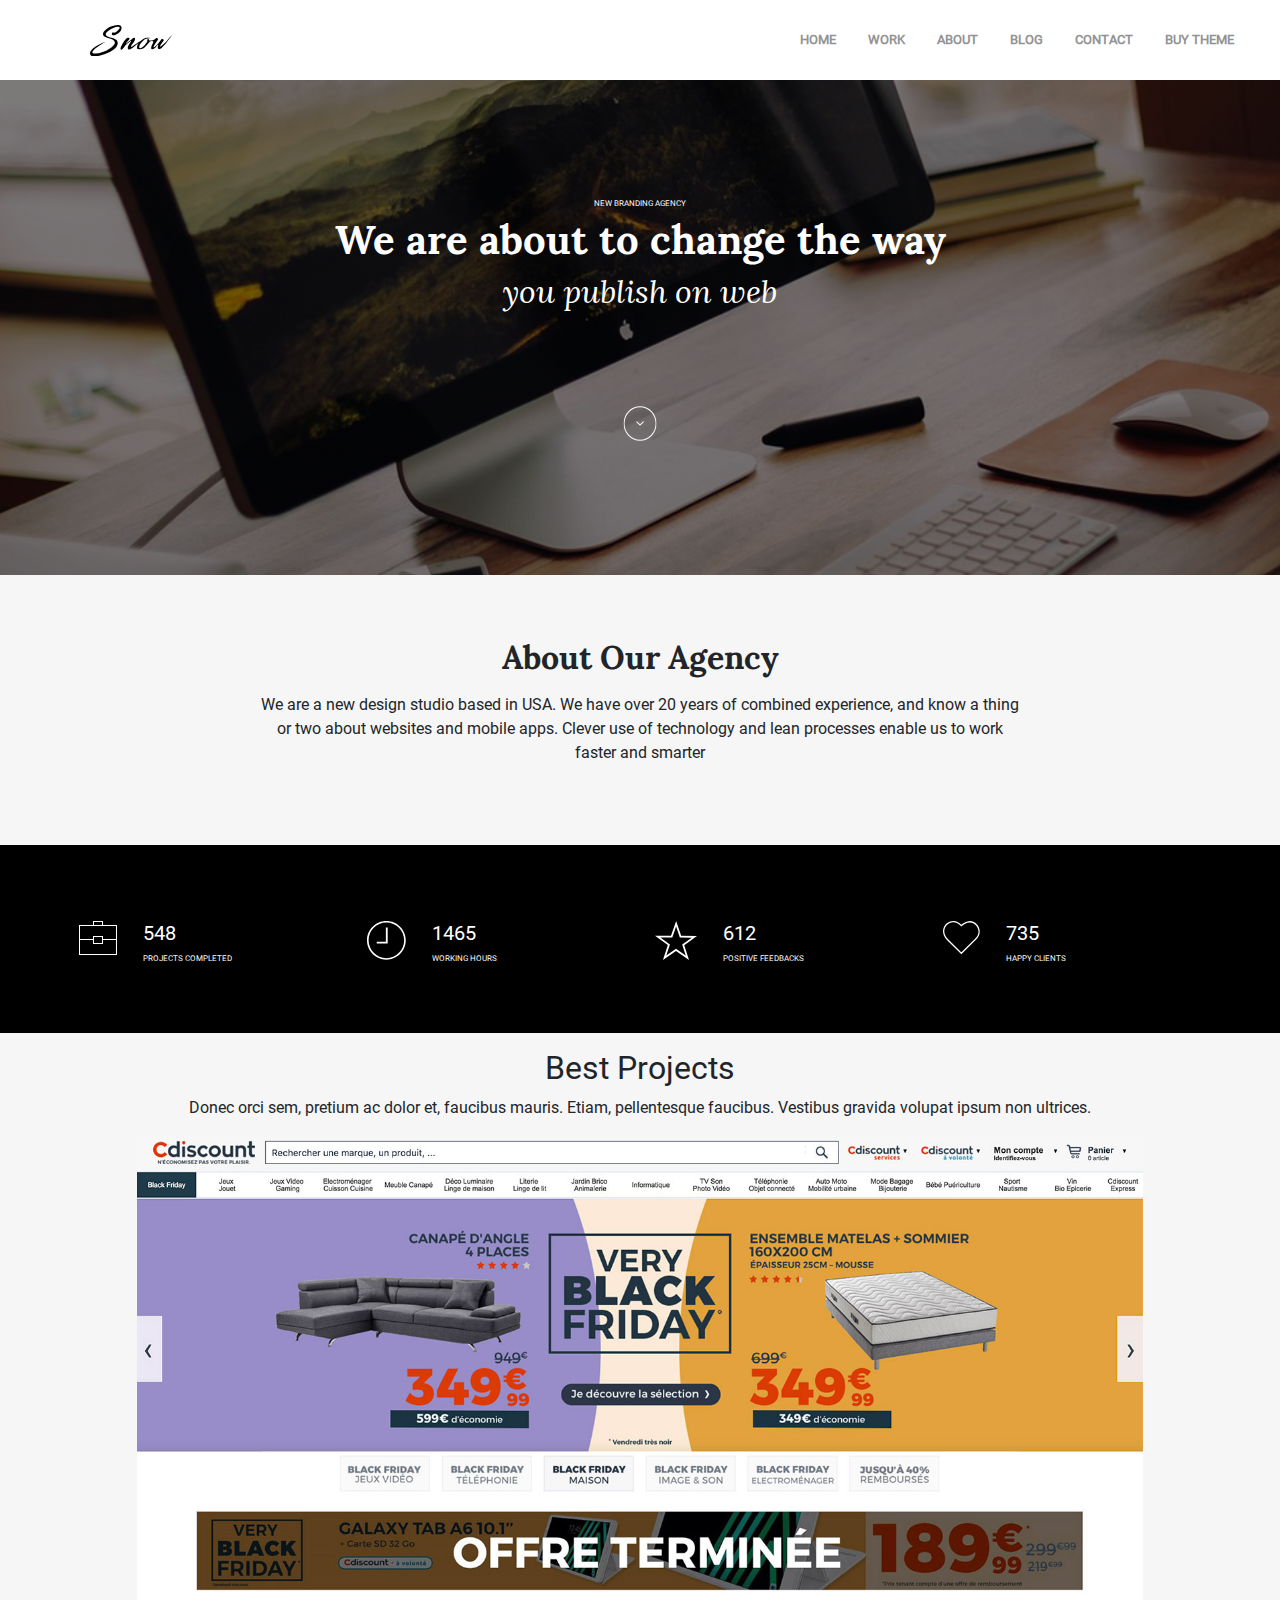
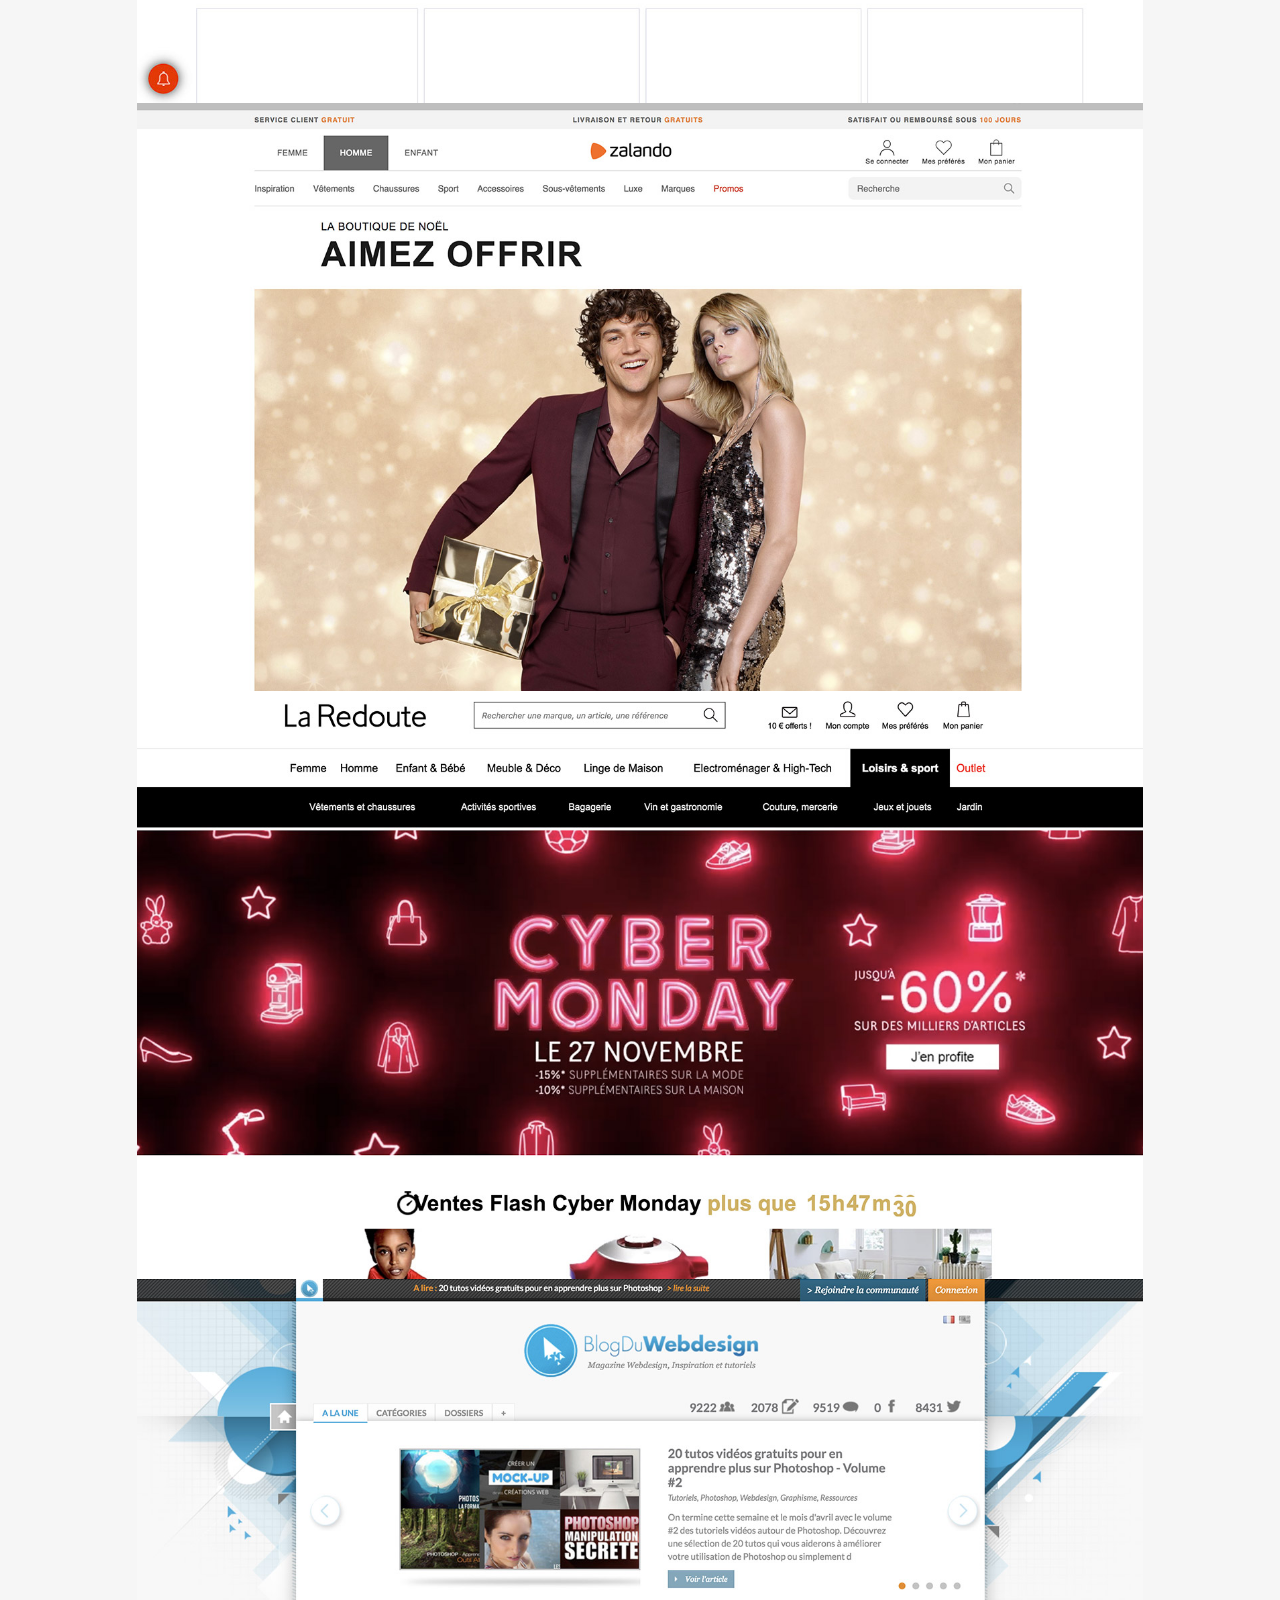
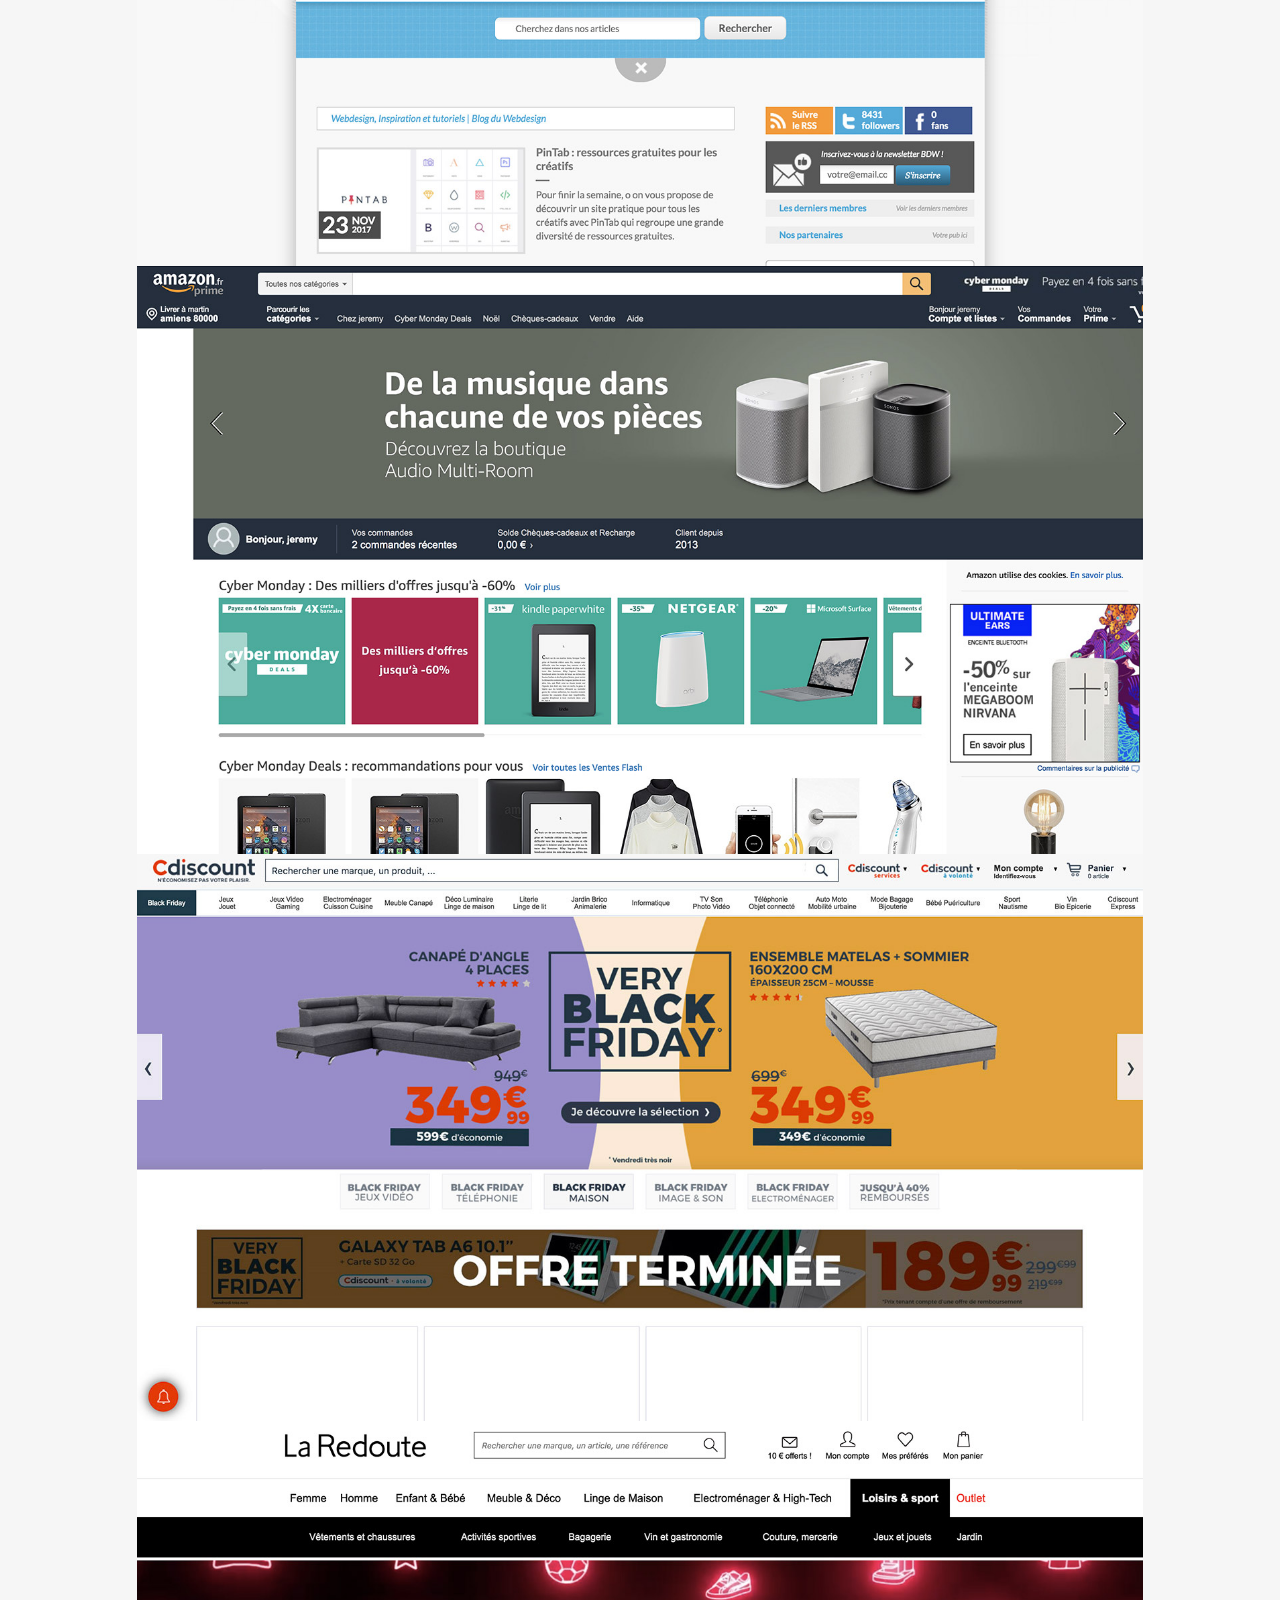
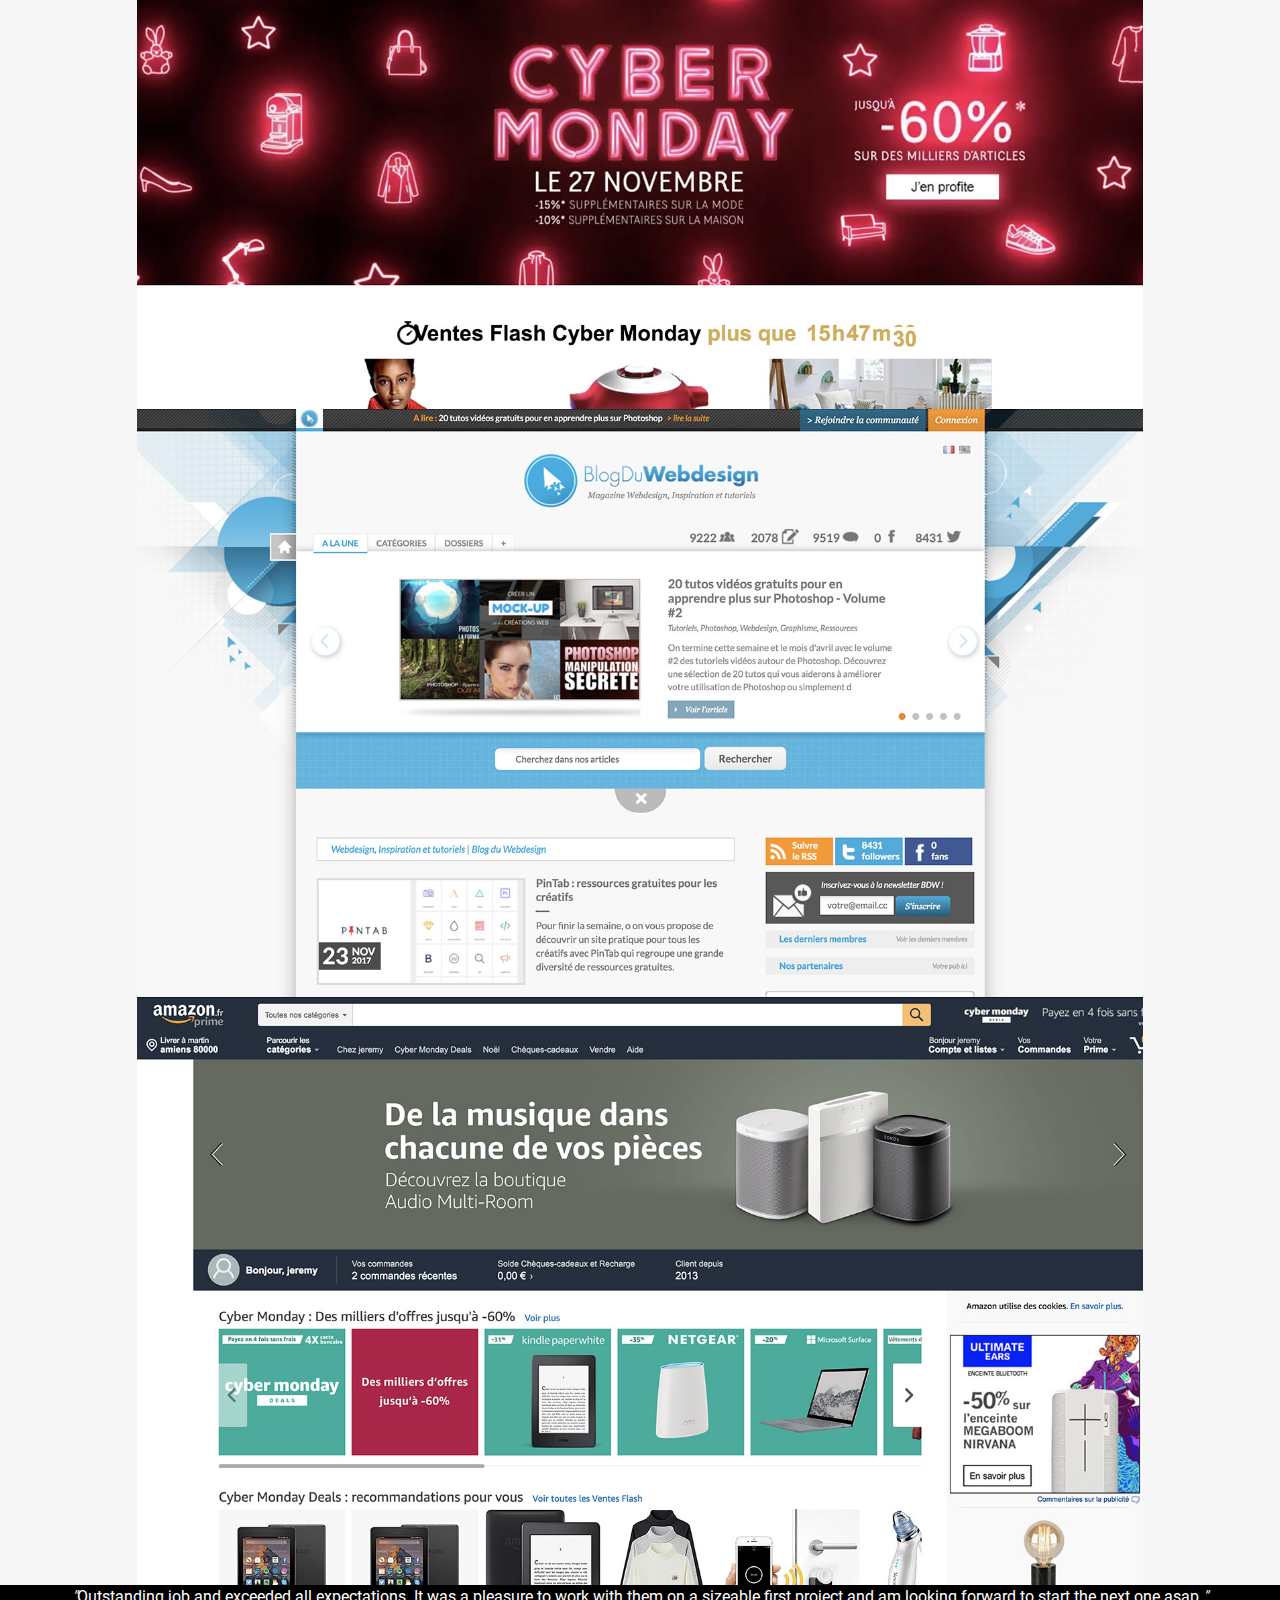
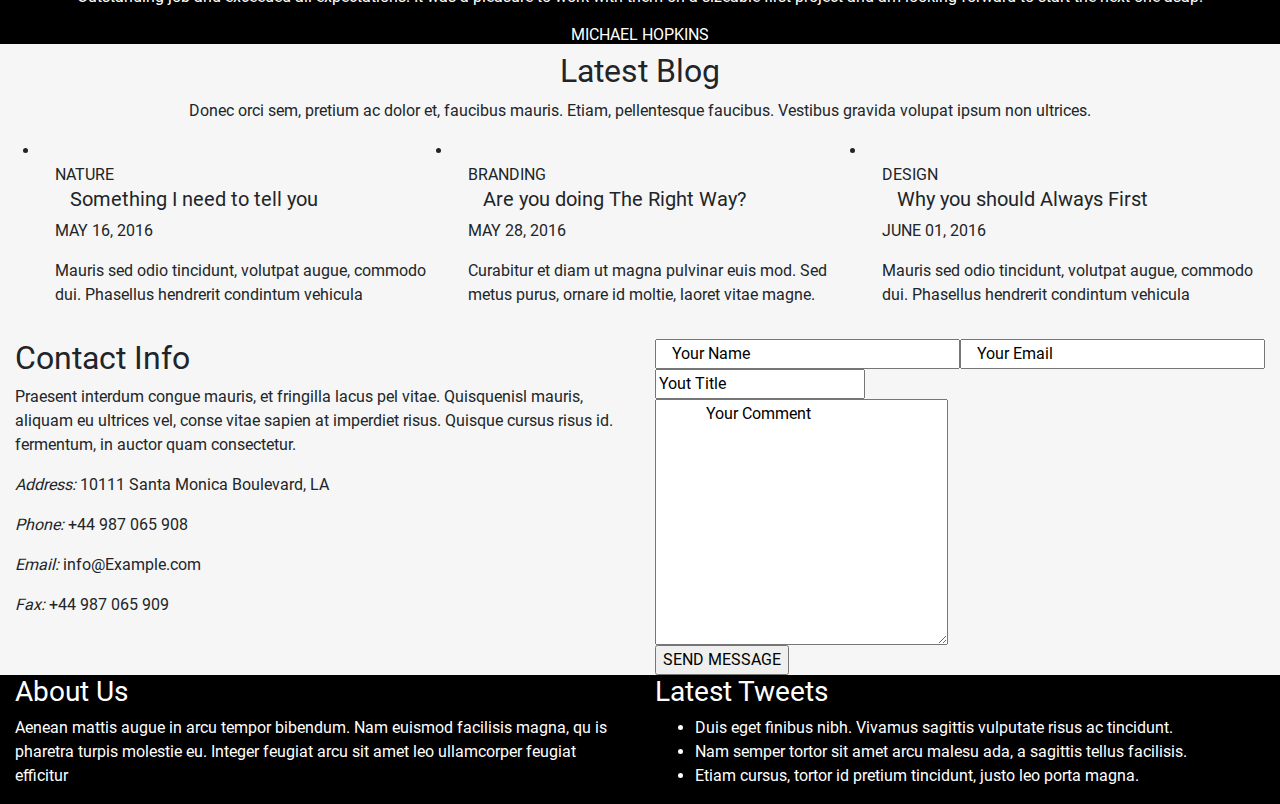
==== commit d6474037: "Stat section ok" ====
--- a/index.html
+++ b/index.html
@@ -82,34 +82,76 @@
       https://blog.spoongraphics.co.uk/tutorials/create-contour-map-effect-illustrator
       http://tutorials.jenkov.com/svg/svg-viewport-view-box.html
       http://tavmjong.free.fr/INKSCAPE/MANUAL/html/Web-Inkscape.html -->
-  <section class="stat-banner" style="background-color:black; color:white; fill:white">
+  <section class="stat-banner">
     <ul class="row">
 
-      <li class="col-sm row">
-        <div class="col">
-          <img src="images/icon1.svg" alt="case-icon">
-        </div>
+      <li class="col-sm">
+            <svg width="10.05mm" height="8.996mm" version="1.1" viewBox="0 0 10.05 8.996" xmlns="http://www.w3.org/2000/svg" xmlns:cc="http://creativecommons.org/ns#" xmlns:dc="http://purl.org/dc/elements/1.1/" xmlns:rdf="http://www.w3.org/1999/02/22-rdf-syntax-ns#">
+                <metadata>
+                    <rdf:RDF>
+                        <cc:Work rdf:about="">
+                            <dc:format>image/svg+xml</dc:format>
+                            <dc:type rdf:resource="http://purl.org/dc/dcmitype/StillImage"/>
+                            <dc:title/>
+                        </cc:Work>
+                    </rdf:RDF>
+                </metadata>
+                <path d="m3.704 0v1.058h-3.704v7.938h10.05v-7.938h-3.704v-1.058zm.2646.2646h2.117v.7938h-2.117zm-3.704 1.058h9.525c-.0003174 1.134.0001685 2.325.0005291 3.44h-3.44c-.00106-.2634-.0005292-.5294-.0005292-.7938h-2.646v.8036h-3.44zm3.704 2.91h2.117v1.588h-2.117zm2.382.7938h3.44c-.0005292 1.269-.0005557 2.607-.0005292 3.704h-9.525v-3.694h3.44v1.049h2.646c-.0005027-.3472.0004233-.7282.0005292-1.058z" stroke-width=".2646"/>
+            </svg>
         <div class="col"><h5>548</h5><p>PROJECTS COMPLETED</p></div>
       </li>
 
-      <li class="col-sm row">
-        <div class="col">
-          <img src="images/icon2.svg" alt="clock-icon">
-        </div>
+      <li class="col-sm">
+            <svg width="10.256mm" height="10.254mm" version="1.1" viewBox="0 0 10.256 10.254" xmlns="http://www.w3.org/2000/svg" xmlns:cc="http://creativecommons.org/ns#" xmlns:dc="http://purl.org/dc/elements/1.1/" xmlns:rdf="http://www.w3.org/1999/02/22-rdf-syntax-ns#">
+                <metadata>
+                    <rdf:RDF>
+                        <cc:Work rdf:about="">
+                            <dc:format>image/svg+xml</dc:format>
+                            <dc:type rdf:resource="http://purl.org/dc/dcmitype/StillImage"/>
+                            <dc:title/>
+                        </cc:Work>
+                    </rdf:RDF>
+                </metadata>
+                <g transform="translate(-6.1167 -265.89)">
+                    <path d="m11.246 265.89c-2.8296 0-5.1289 2.2972-5.1289 5.1268s2.2993 5.1268 5.1289 5.1268c2.8296 0 5.1273-2.2973 5.1273-5.1268s-2.2978-5.1268-5.1273-5.1268zm0 .41806c2.6032 0 4.7093 2.1056 4.7093 4.7088 0 2.6032-2.1061 4.7093-4.7093 4.7093-2.6032 0-4.7088-2.1061-4.7088-4.7093 0-2.6032 2.1056-4.7088 4.7088-4.7088zm-.13539 1.2898v3.7827h-2.4267v.47955h2.9063v-4.2623z" color="#000000" color-rendering="auto" dominant-baseline="auto" image-rendering="auto" shape-rendering="auto" solid-color="#000000" style="font-feature-settings:normal;font-variant-alternates:normal;font-variant-caps:normal;font-variant-ligatures:normal;font-variant-numeric:normal;font-variant-position:normal;isolation:auto;mix-blend-mode:normal;shape-padding:0;text-decoration-color:#000000;text-decoration-line:none;text-decoration-style:solid;text-indent:0;text-orientation:mixed;text-transform:none;white-space:normal"/>
+                </g>
+            </svg>
         <div class="col"><h5>1465</h5><p>WORKING HOURS</p></div>
       </li>
 
-      <li class="col-sm row">
-        <div class="col">
-          <img src="images/icon3.svg" alt="star-icon">
-        </div>
+      <li class="col-sm">
+            <svg width="11.156mm" height="10.321mm" version="1.1" viewBox="0 0 11.156 10.321" xmlns="http://www.w3.org/2000/svg" xmlns:cc="http://creativecommons.org/ns#" xmlns:dc="http://purl.org/dc/elements/1.1/" xmlns:rdf="http://www.w3.org/1999/02/22-rdf-syntax-ns#">
+                <metadata>
+                    <rdf:RDF>
+                        <cc:Work rdf:about="">
+                            <dc:format>image/svg+xml</dc:format>
+                            <dc:type rdf:resource="http://purl.org/dc/dcmitype/StillImage"/>
+                            <dc:title/>
+                        </cc:Work>
+                    </rdf:RDF>
+                </metadata>
+                <g transform="translate(-1.4143 -261.13)">
+                    <path d="m7.0109 261.13-1.3627 3.8933-4.2338.0191 3.3915 2.4614-1.2904 3.9171 3.4587-2.3719 3.437 2.4019-1.2542-3.9279 3.4137-2.4324-4.2333-.0553zm-.0067 1.4475.9896 2.913 3.1579.0413-2.5466 1.8144.93534 2.93-2.5637-1.7921-2.5797 1.7694.96222-2.9213-2.5301-1.8366 3.1585-.0139z" stroke-width=".29363"/>
+                </g>
+            </svg>
         <div class="col"><h5>612</h5><p>POSITIVE FEEDBACKS</p></div>
       </li>
 
-      <li class="col-sm row">
-        <div class="col">
-          <img src="images/icon4.svg" alt="heart-icon">
-        </div>
+      <li class="col-sm">
+            <svg width="9.7253mm" height="8.817mm" version="1.1" viewBox="0 0 9.7253 8.817" xmlns="http://www.w3.org/2000/svg" xmlns:cc="http://creativecommons.org/ns#" xmlns:dc="http://purl.org/dc/elements/1.1/" xmlns:rdf="http://www.w3.org/1999/02/22-rdf-syntax-ns#">
+                <metadata>
+                    <rdf:RDF>
+                        <cc:Work rdf:about="">
+                            <dc:format>image/svg+xml</dc:format>
+                            <dc:type rdf:resource="http://purl.org/dc/dcmitype/StillImage"/>
+                            <dc:title/>
+                        </cc:Work>
+                    </rdf:RDF>
+                </metadata>
+                <g transform="translate(-8.7445 -270.67)">
+                    <path d="m11.601 270.67c-1.1017-0.0314-2.1285 0.61891-2.5978 1.5839-0.46785 0.96207-0.35277 2.2499 0.77928 3.4179l0.00212 2e-3 3.8106 3.8122 3.7972-3.7967c0.0019-2e-3 0.0037-4e-3 0.0057-6e-3 1.4515-1.2545 1.2897-3.0381 0.34158-4.086-0.47494-0.52498-1.146-0.87765-1.9001-0.90072-0.89921 0.089-1.5945 0.45846-2.158 0.90433-0.05069 0.0361-0.12032 0.0306-0.16433-0.0134-0.59094-0.58471-1.263-0.89913-1.9162-0.91777zm-0.0098 0.3452c0.0052 2.6e-4 0.01034 1e-3 0.0155 2e-3 0.94841 0.14484 1.4605 0.57114 1.9906 1.094 0.616-0.57523 1.4441-1.0791 2.2283-1.0682h0.0021c0.65365 0.02 1.2363 0.32312 1.6542 0.78497 0.4168 0.4607 0.67569 1.0678 0.66042 1.7089-0.01527 0.64116-0.30786 1.3112-0.96893 1.8826l-0.0021 2e-3 -3.484 3.4845c-0.0497 0.0494-0.13013 0.0494-0.17984 0l-3.4747-3.4748c-7.94e-4 -5.3e-4 -0.0013-1e-3 -0.0021-2e-3 -1.0541-1.0876-1.1258-2.1903-0.71882-3.0272 0.40875-0.84054 1.3203-1.4138 2.2794-1.3865z" color="#000000" color-rendering="auto" dominant-baseline="auto" image-rendering="auto" shape-rendering="auto" solid-color="#000000" style="font-feature-settings:normal;font-variant-alternates:normal;font-variant-caps:normal;font-variant-ligatures:normal;font-variant-numeric:normal;font-variant-position:normal;isolation:auto;mix-blend-mode:normal;shape-padding:0;text-decoration-color:#000000;text-decoration-line:none;text-decoration-style:solid;text-indent:0;text-orientation:mixed;text-transform:none;white-space:normal"/>
+                </g>
+            </svg>
         <div class="col"><h5>735</h5><p>HAPPY CLIENTS</p></div>
       </li>
     </ul>
--- a/css/style.css
+++ b/css/style.css
@@ -4,7 +4,7 @@
 @import url("fonts.css");
 @import "navbar.css";
 
-/* *{outline: 1px solid red;} */
+/**{outline: 1px solid red;}*/
 
 body{
   background-color: #f6f6f6;
@@ -57,14 +57,41 @@
 /* https://codepen.io/nxworld/pen/OyRrGy */
 /*>>>>>> BANNER*/
 
+/*<<<<<< A Propos */
+.about{
+    padding: 5% 20%;
+}
+.about p{ margin-top: 1em;}
+/*>>>>>> A Propos */
 
+/*<<<<<< STATS */
+.stat-banner{
+    background-color:black;
+    color:white;
+    fill:white;
+}
 .stat-banner ul{
   list-style:none;
   font-family: roboto;
   font-size:0.5em;
 }
 
-.stat-banner ul li div img {
-  width:38px;
-  height:34px;
+.stat-banner>.row {
+    padding: 5%;
 }
+.stat-banner li{
+    display: flex;
+}
+
+.stat-banner svg{
+    position: relative;
+    top: 20%;
+}
+.stat-banner li>.col{
+    position: relative;
+    top: 20%;
+    left : 10%;
+    padding-left: 0;
+}
+
+/*>>>>>> STATS */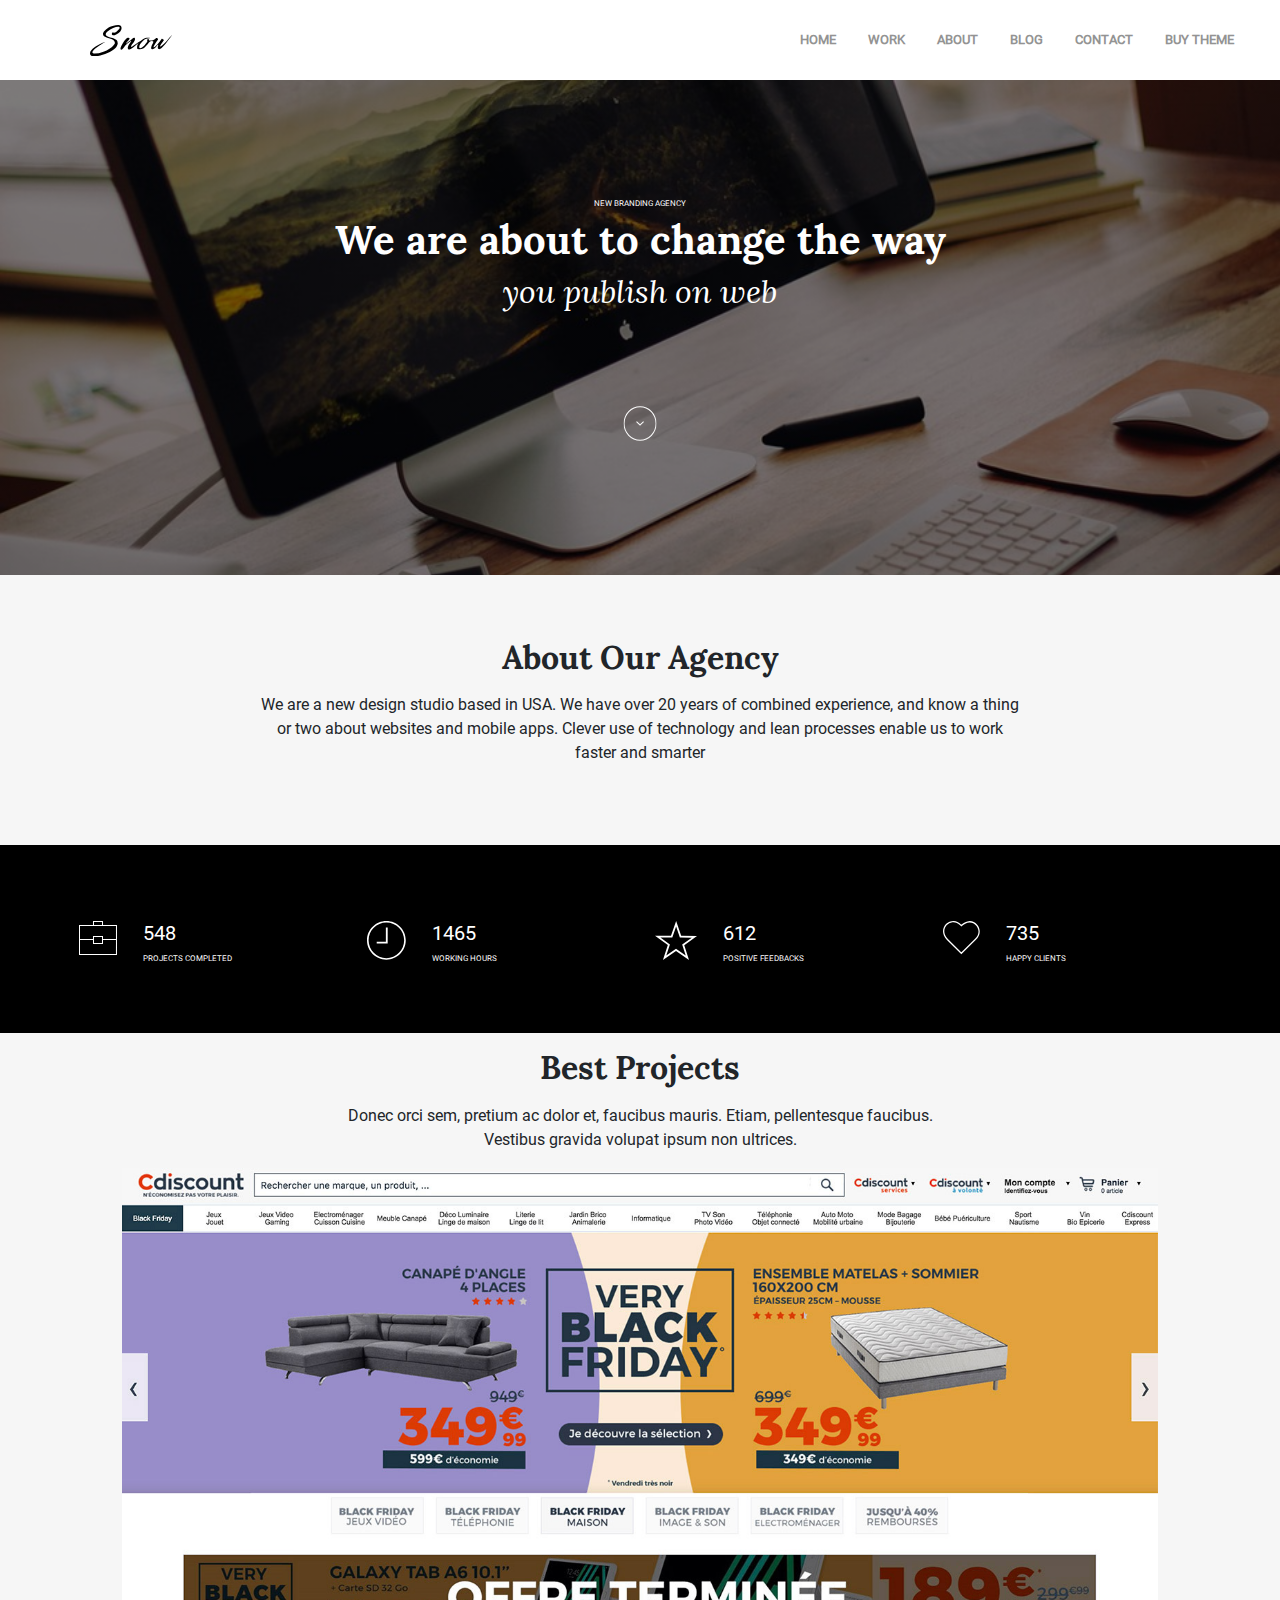
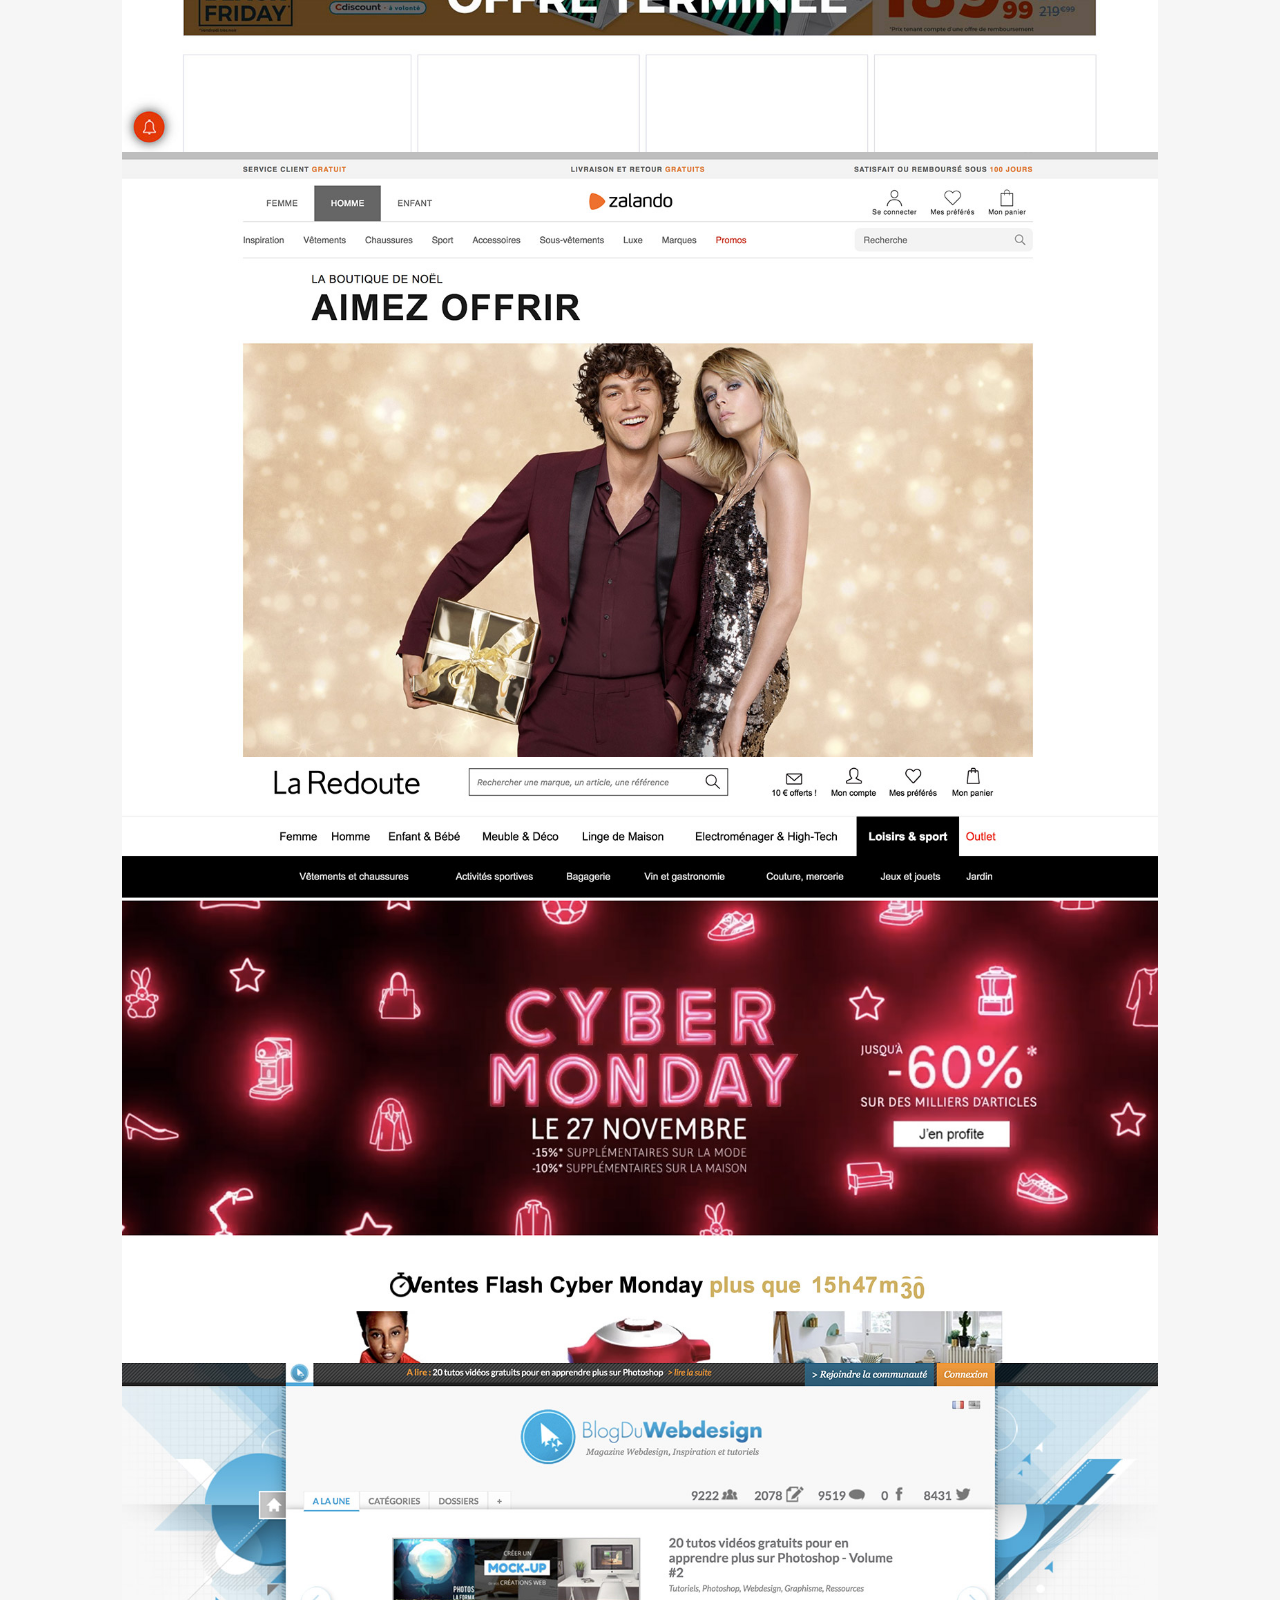
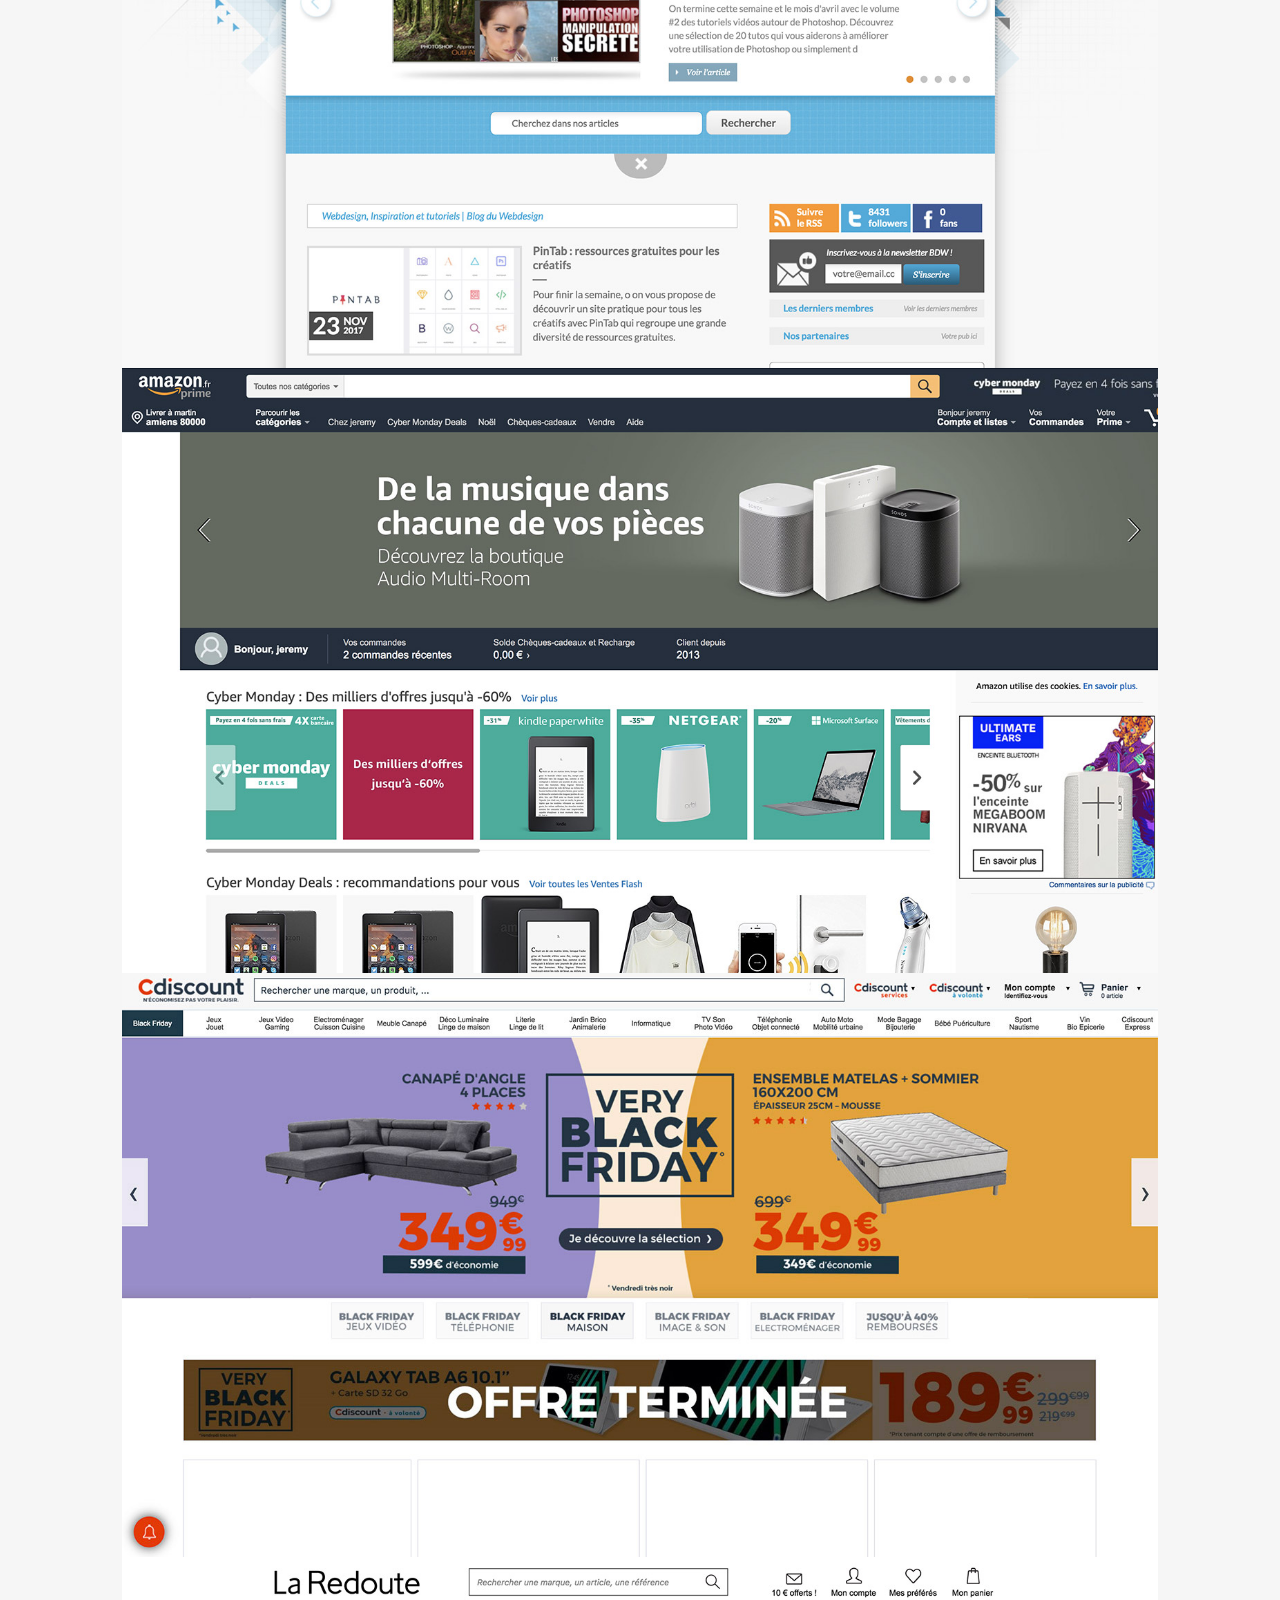
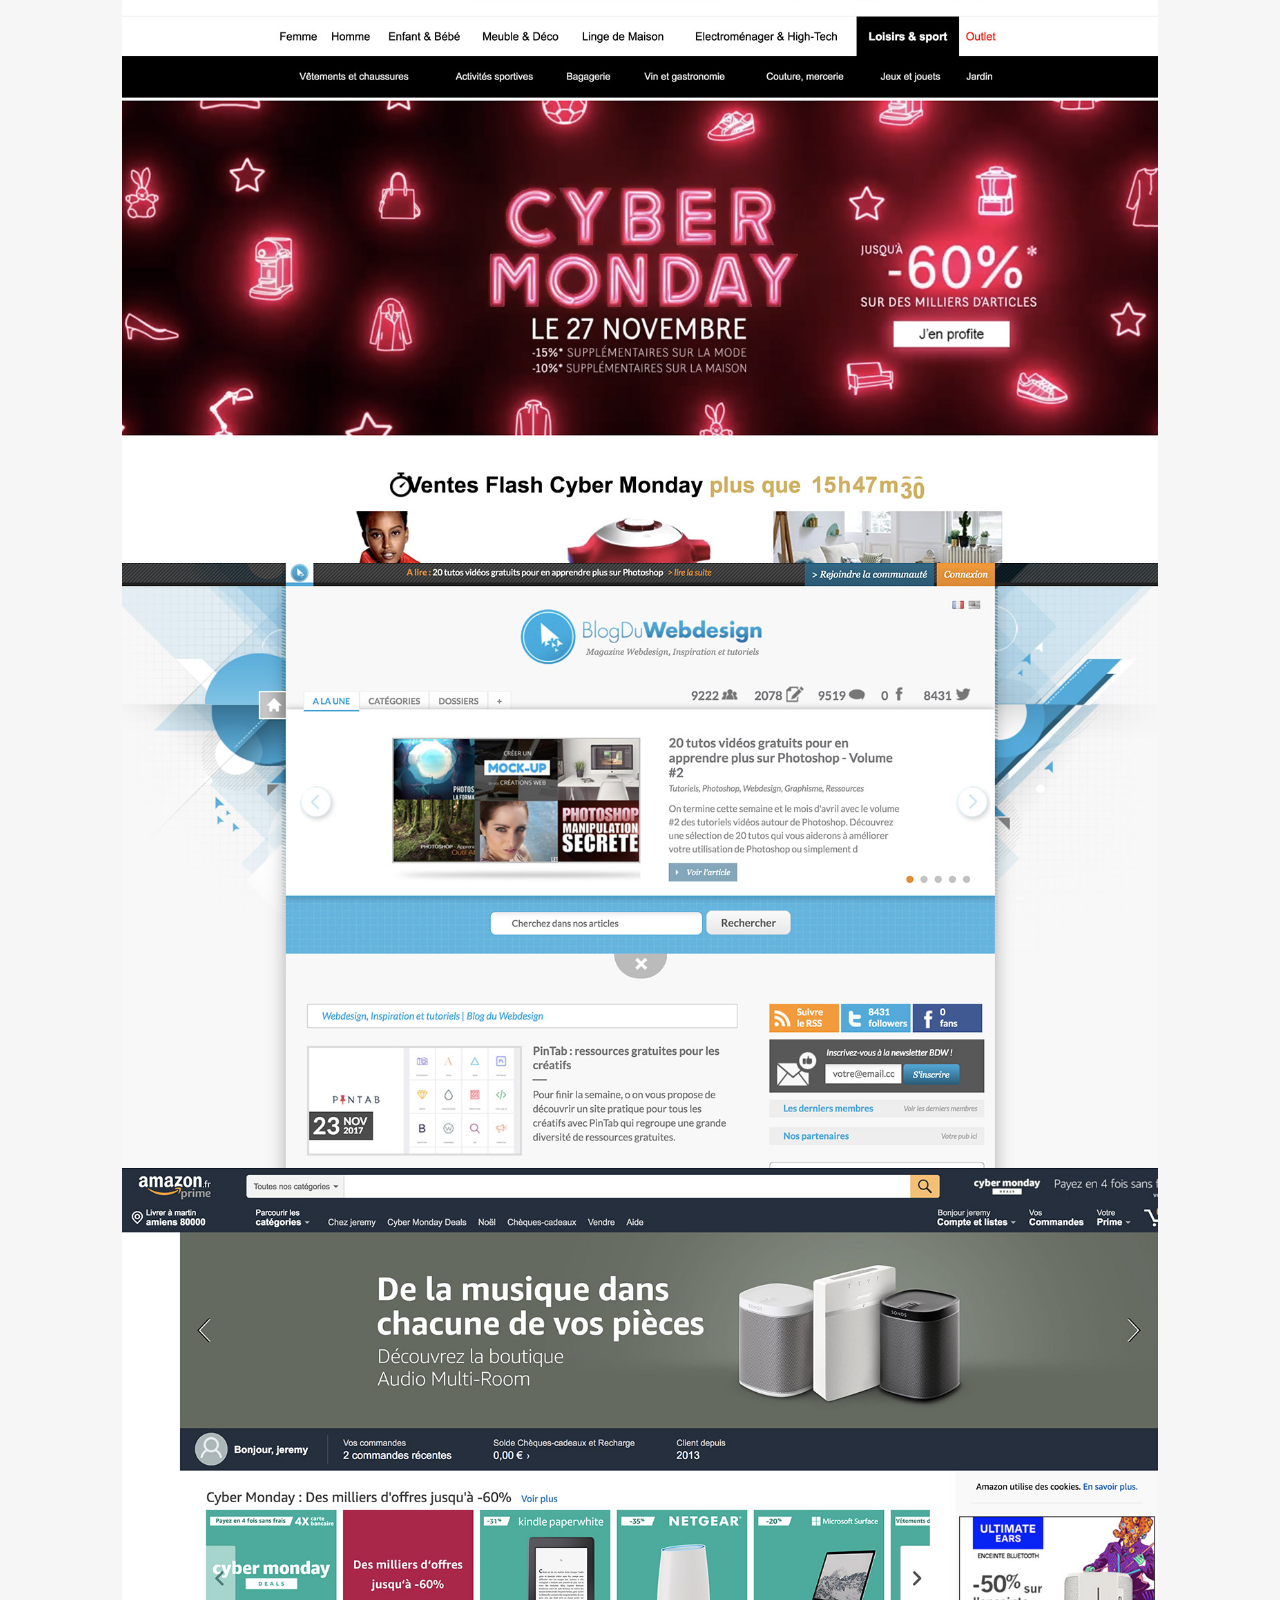
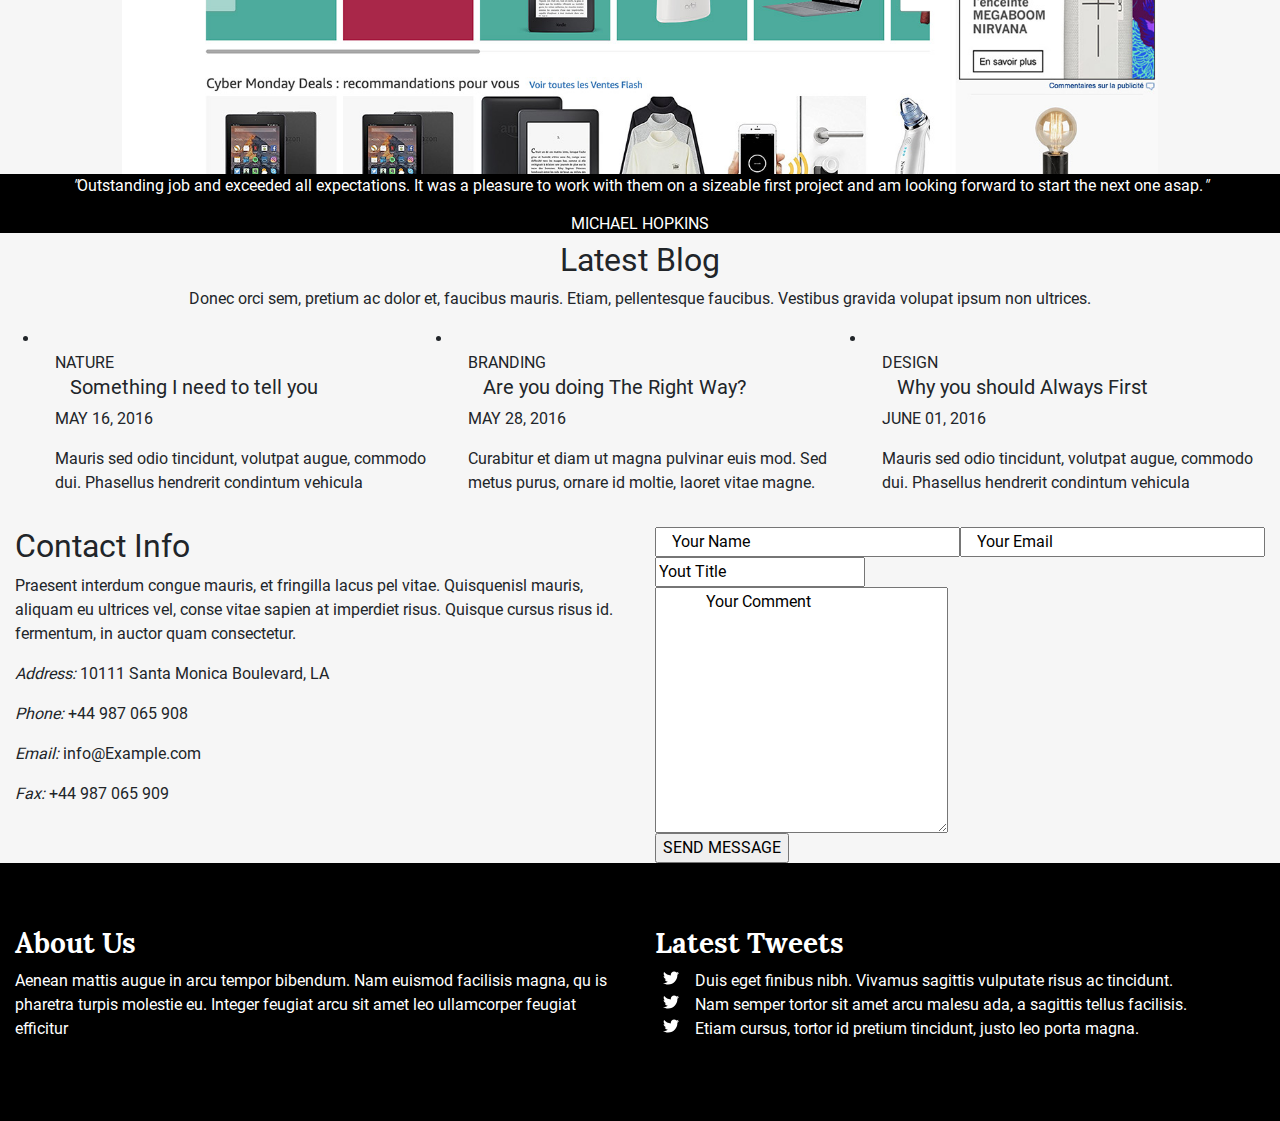
==== commit dfacdaec: "Footer avec puce, traces de mozaic" ====
--- a/index.html
+++ b/index.html
@@ -5,10 +5,6 @@
   <meta name="viewport" content="width=device-width, initial-scale=1, shrink-to-fit=no">
   <title>Snow - Web Agency</title>
   <!-- Bootstrap CSS -->
-  <!--
-  <link rel="stylesheet" href="https://maxcdn.bootstrapcdn.com/bootstrap/4.0.0/css/bootstrap.min.css" integrity="sha384-Gn5384xqQ1aoWXA+058RXPxPg6fy4IWvTNh0E263XmFcJlSAwiGgFAW/dAiS6JXm" crossorigin="anonymous">
-  <script src="https://maxcdn.bootstrapcdn.com/bootstrap/4.0.0/js/bootstrap.min.js" integrity="sha384-JZR6Spejh4U02d8jOt6vLEHfe/JQGiRRSQQxSfFWpi1MquVdAyjUar5+76PVCmYl" crossorigin="anonymous"></script>
-  -->
   <link rel="stylesheet" href="css/bootstrap.min.css"/>
   <link rel="stylesheet" href="css/style.css"/>
   <!-- Pour un projet bootstrap on ne mettra pas en local -->
@@ -249,17 +245,20 @@
     </div>
     <div class="col-sm">
       <h3>Latest Tweets</h3>
-      <ul>
-        <li><img>Duis eget finibus nibh. Vivamus sagittis vulputate risus ac tincidunt.</li>
-        <li><img>Nam semper tortor sit amet arcu malesu ada, a sagittis tellus facilisis.</li>
-        <li><img>Etiam cursus, tortor id pretium tincidunt, justo leo porta magna.</li>
+      <ul class="tweet_bullet">
+        <li>Duis eget finibus nibh. Vivamus sagittis vulputate risus ac tincidunt.</li>
+        <li>Nam semper tortor sit amet arcu malesu ada, a sagittis tellus facilisis.</li>
+        <li>Etiam cursus, tortor id pretium tincidunt, justo leo porta magna.</li>
       </ul>
     </div>
   </div>
 </footer>
-
   <!-- Pour utiliser le JS compilé, pas forcément necessaire -->
 <script src="js/bootstrap.min.js" type="text/javascript"></script>
+<script src="https://code.jquery.com/jquery-3.2.1.slim.min.js" integrity="sha384-KJ3o2DKtIkvYIK3UENzmM7KCkRr/rE9/Qpg6aAZGJwFDMVNA/GpGFF93hXpG5KkN" crossorigin="anonymous"></script>
+<script src="https://cdnjs.cloudflare.com/ajax/libs/popper.js/1.12.9/umd/popper.min.js" integrity="sha384-ApNbgh9B+Y1QKtv3Rn7W3mgPxhU9K/ScQsAP7hUibX39j7fakFPskvXusvfa0b4Q" crossorigin="anonymous"></script>
 
 </body>
 </html>
+
+<!-- https://fr.flossmanuals.net/fontes-libres/dessiner-avec-les-courbes-spiro-dans-inkscape/ -->--- a/css/style.css
+++ b/css/style.css
@@ -93,5 +93,48 @@
     left : 10%;
     padding-left: 0;
 }
+/*>>>>>> STATS */
 
-/*>>>>>> STATS */+/*<<<<<< PROJETS */
+.projects h2{
+    font-family: lora-bold;
+    margin-bottom: 0.5em;
+}
+.projects h2+p{
+    padding-left: 25%;
+    padding-right: 25%;
+}
+.projects img{
+    padding: 0;
+    /*clip-path: inset(0px,480px,580px,460px);*/
+    /*clip-path: inset(20px 30px 70px 105px);*/
+    /*height: 50%;
+    width: 30%;*/
+}
+
+/*>>>>>> PROJETS */
+
+/*<<<<<< FOOTER */
+footer{
+    padding-top: 5%;
+    padding-bottom: 5%;
+}
+footer h3{
+    font-family: lora-bold;
+}
+.tweet_bullet{
+    list-style: none;
+
+}
+.tweet_bullet li::before{
+    height:1em;
+    width:1em;
+
+    float : left;
+    margin-left:-2em;
+    content: url(../images/twitter.svg);
+    /*background-image:url("data:image/svg+xml;utf8, <svg version=\"1.1\" id=\"Capa_1\" xmlns=\"http://www.w3.org/2000/svg\" xmlns:xlink=\"http://www.w3.org/1999/xlink\" x=\"0px\" y=\"0px\" viewBox=\"0 0 612 612\" style=\"enable-background:new 0 0 612 612;\" xml:space=\"preserve\"><g><path style=\"fill:#ffffff; d=\"M612,116.258c-22.525,9.981-46.694,16.75-72.088,19.772c25.929-15.527,45.777-40.155,55.184-69.411c-24.322,14.379-51.169,24.82-79.775,30.48c-22.907-24.437-55.49-39.658-91.63-39.658c-69.334,0-125.551,56.217-125.551,125.513c0,9.828,1.109,19.427,3.251,28.606C197.065,206.32,104.556,156.337,42.641,80.386c-10.823,18.51-16.98,40.078-16.98,63.101c0,43.559,22.181,81.993,55.835,104.479c-20.575-0.688-39.926-6.348-56.867-15.756v1.568c0,60.806,43.291,111.554,100.693,123.104c-10.517,2.83-21.607,4.398-33.08,4.398c-8.107,0-15.947-0.803-23.634-2.333c15.985,49.907,62.336,86.199,117.253,87.194c-42.947,33.654-97.099,53.655-155.916,53.655c-10.134,0-20.116-0.612-29.944-1.721c55.567,35.681,121.536,56.485,192.438,56.485c230.948,0,357.188-191.291,357.188-357.188l-0.421-16.253C573.872,163.526,595.211,141.422,612,116.258z\"/></g></svg>"); /*<svg xmlns='http://www.w3.org/2000/svg' xmlns:xlink='http://www.w3.org/1999/xlink' width='90%' height='90%' viewBox='-0.5 -0.5 11 11' preserveAspectRatio='xMidYMid meet'><path d='M5,5 C5,7 4,8 6.5,11' stroke='green' fill='none' stroke-width='1'/><ellipse id='petal' cx='5' cy='2' ry='2.5' rx='1.5' fill='white' stroke='slateblue' stroke-width='0.5' /><use xlink:href='%23petal' transform='rotate(72 5 5)'/><use xlink:href='%23petal' transform='rotate(144 5 5)'/><use xlink:href='%23petal' transform='rotate(216 5 5)'/><use xlink:href='%23petal' transform='rotate(-72 5 5)'/><circle r='1' cx='5' cy='5' fill='goldenrod' stroke='yellow'/></svg>");*/
+}
+
+/* https://codepen.io/tjoen/pen/FJBaw */
+/*>>>>>> FOOTER */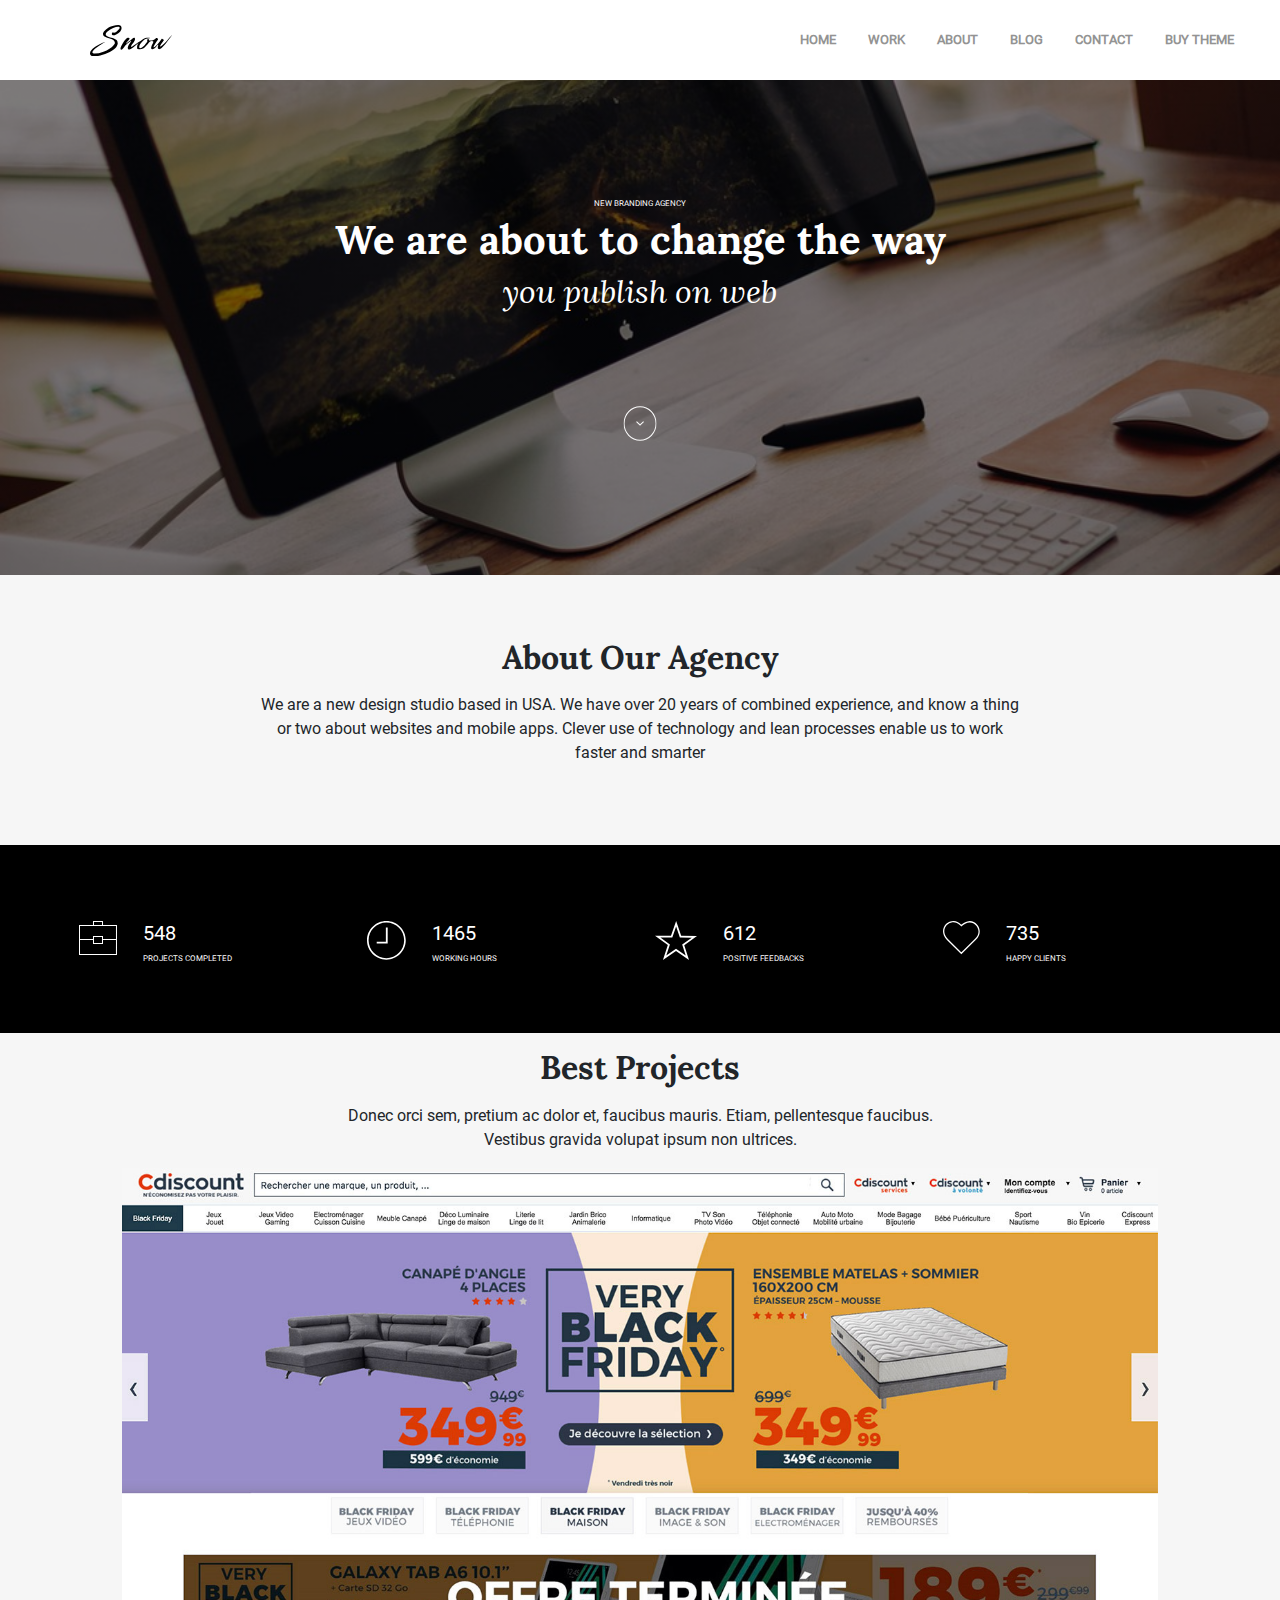
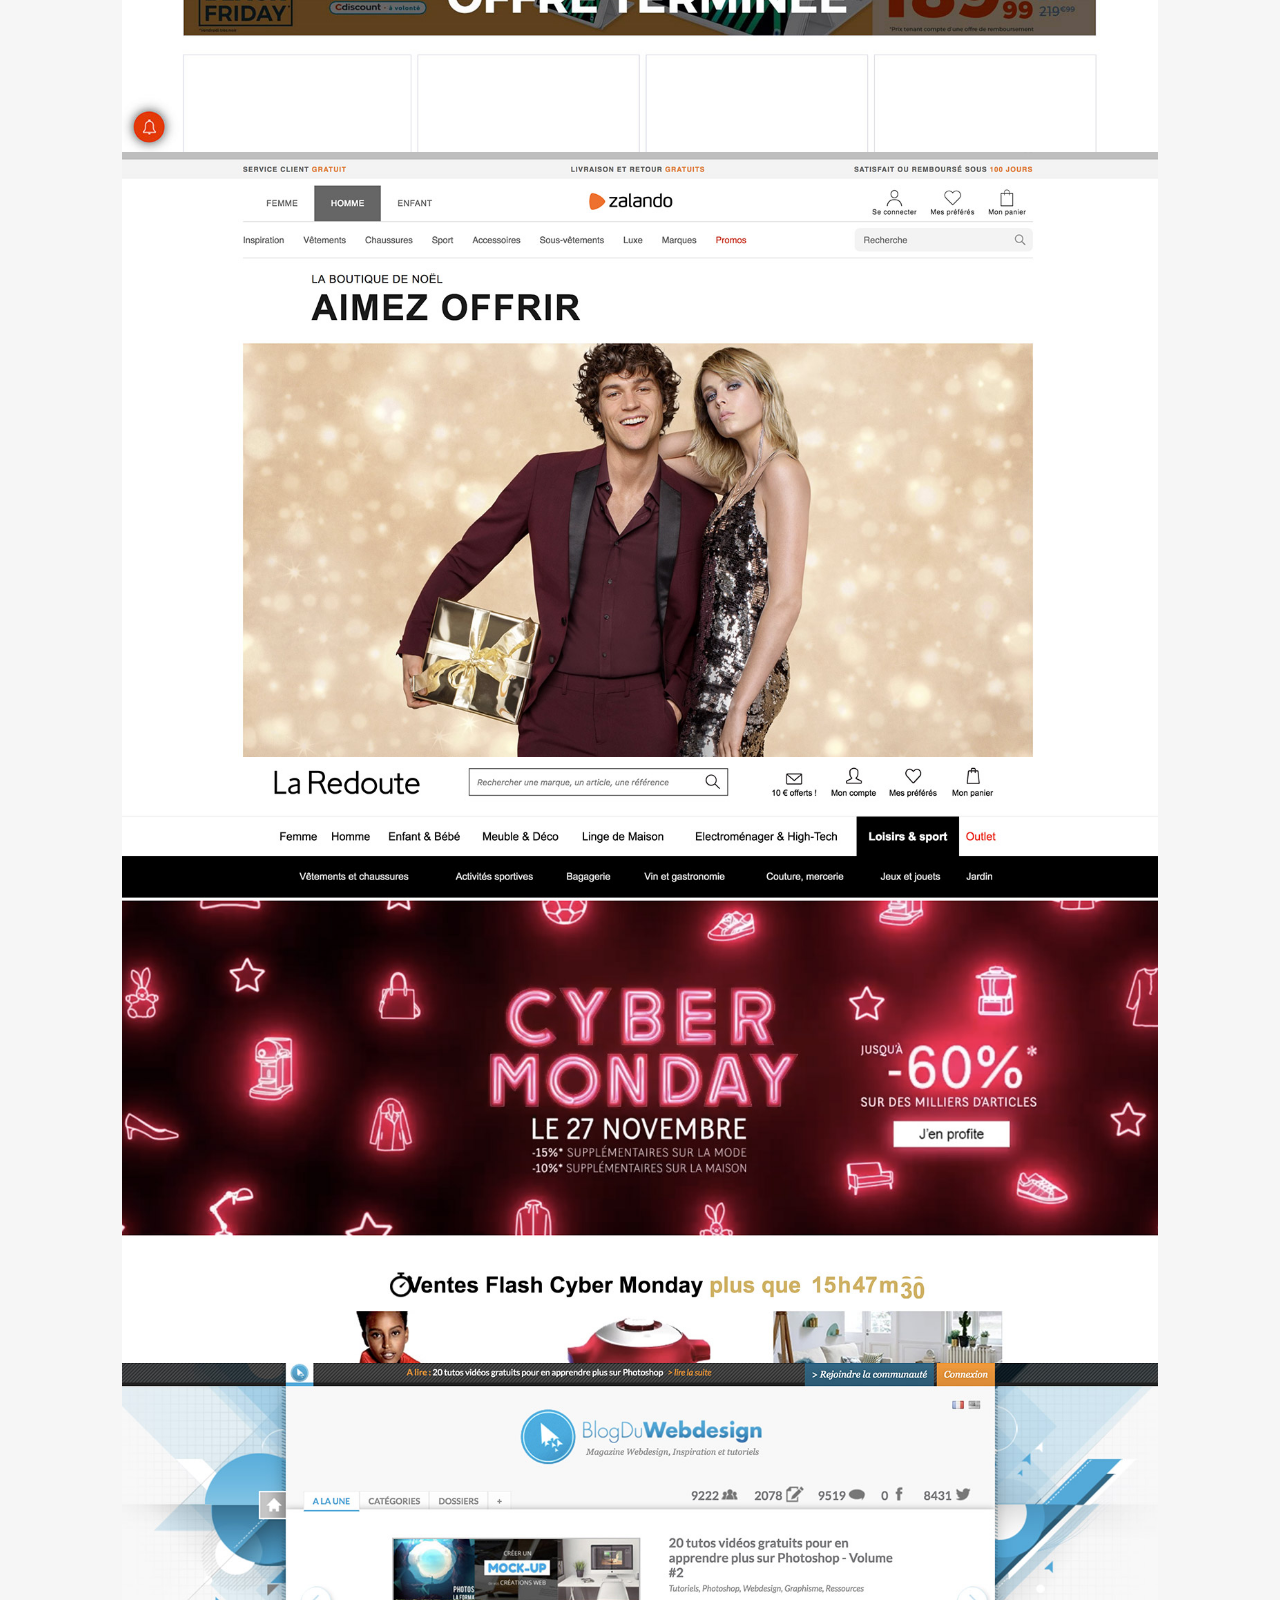
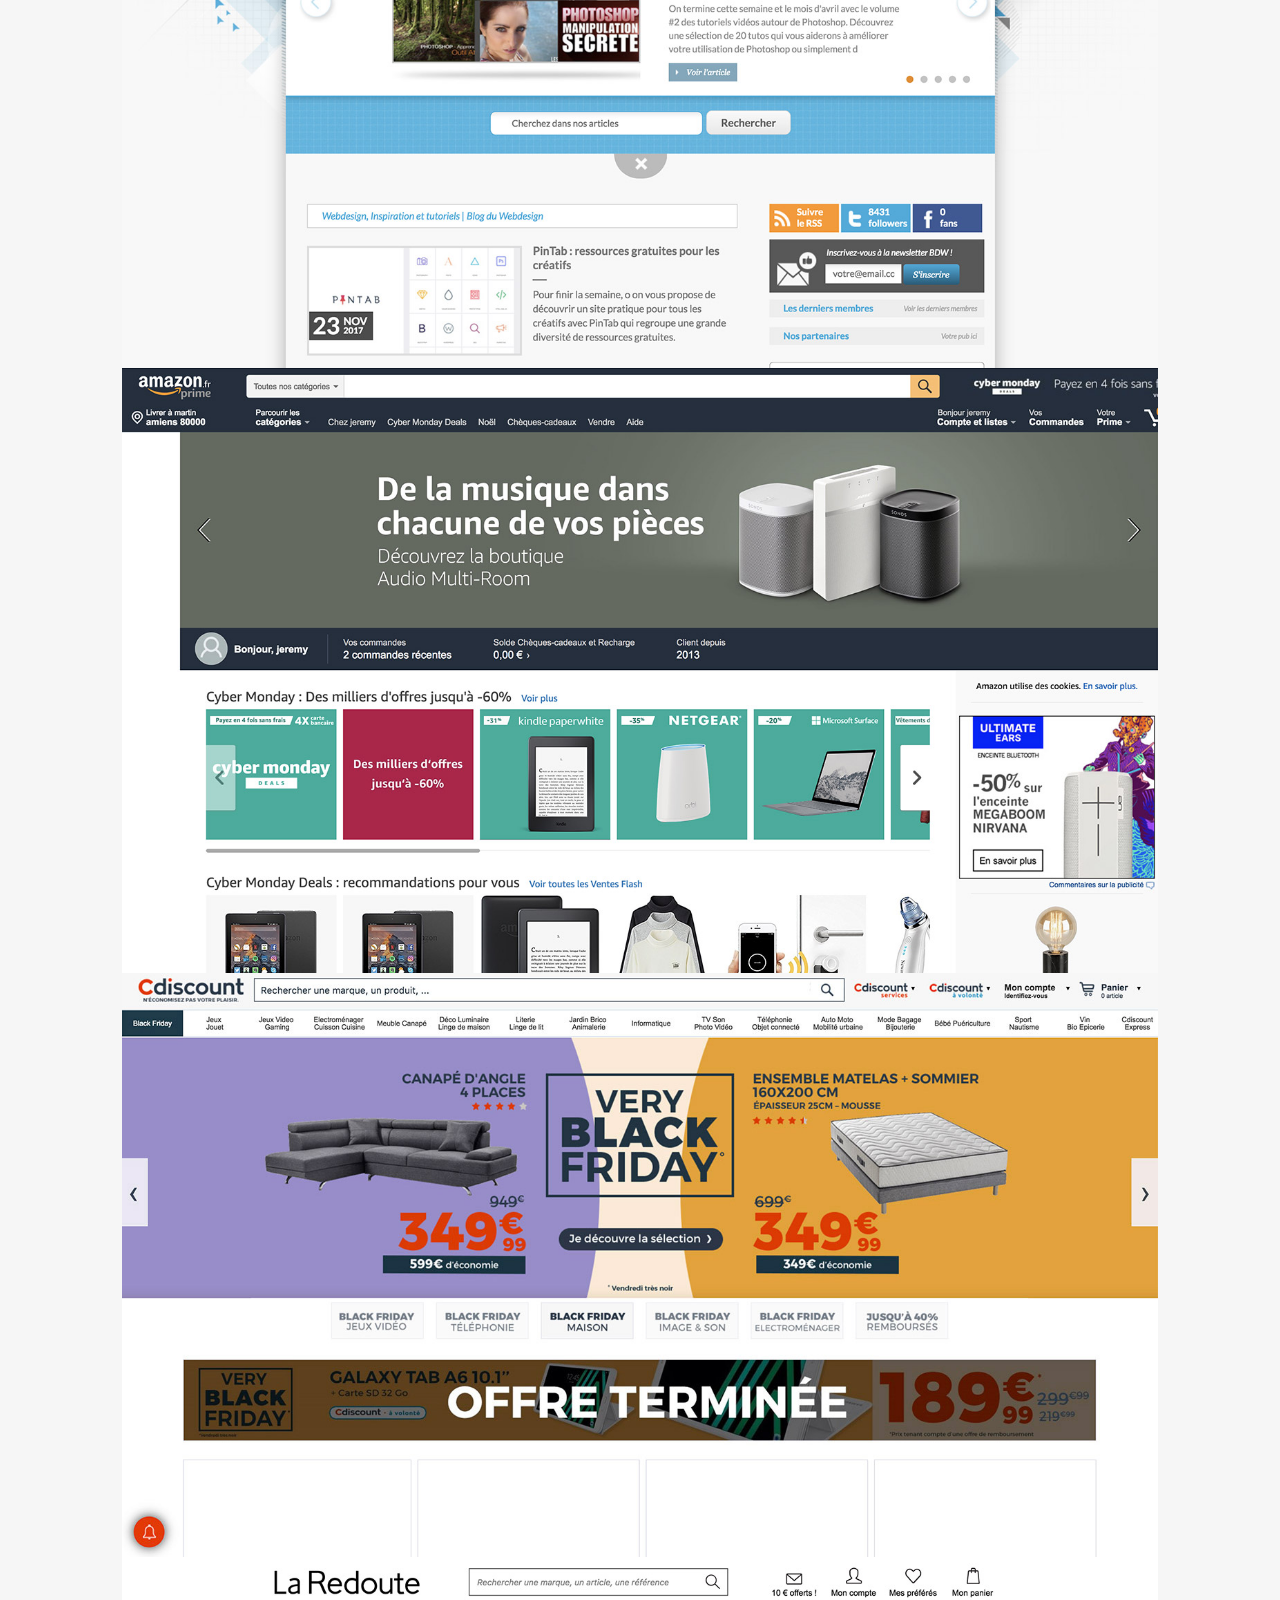
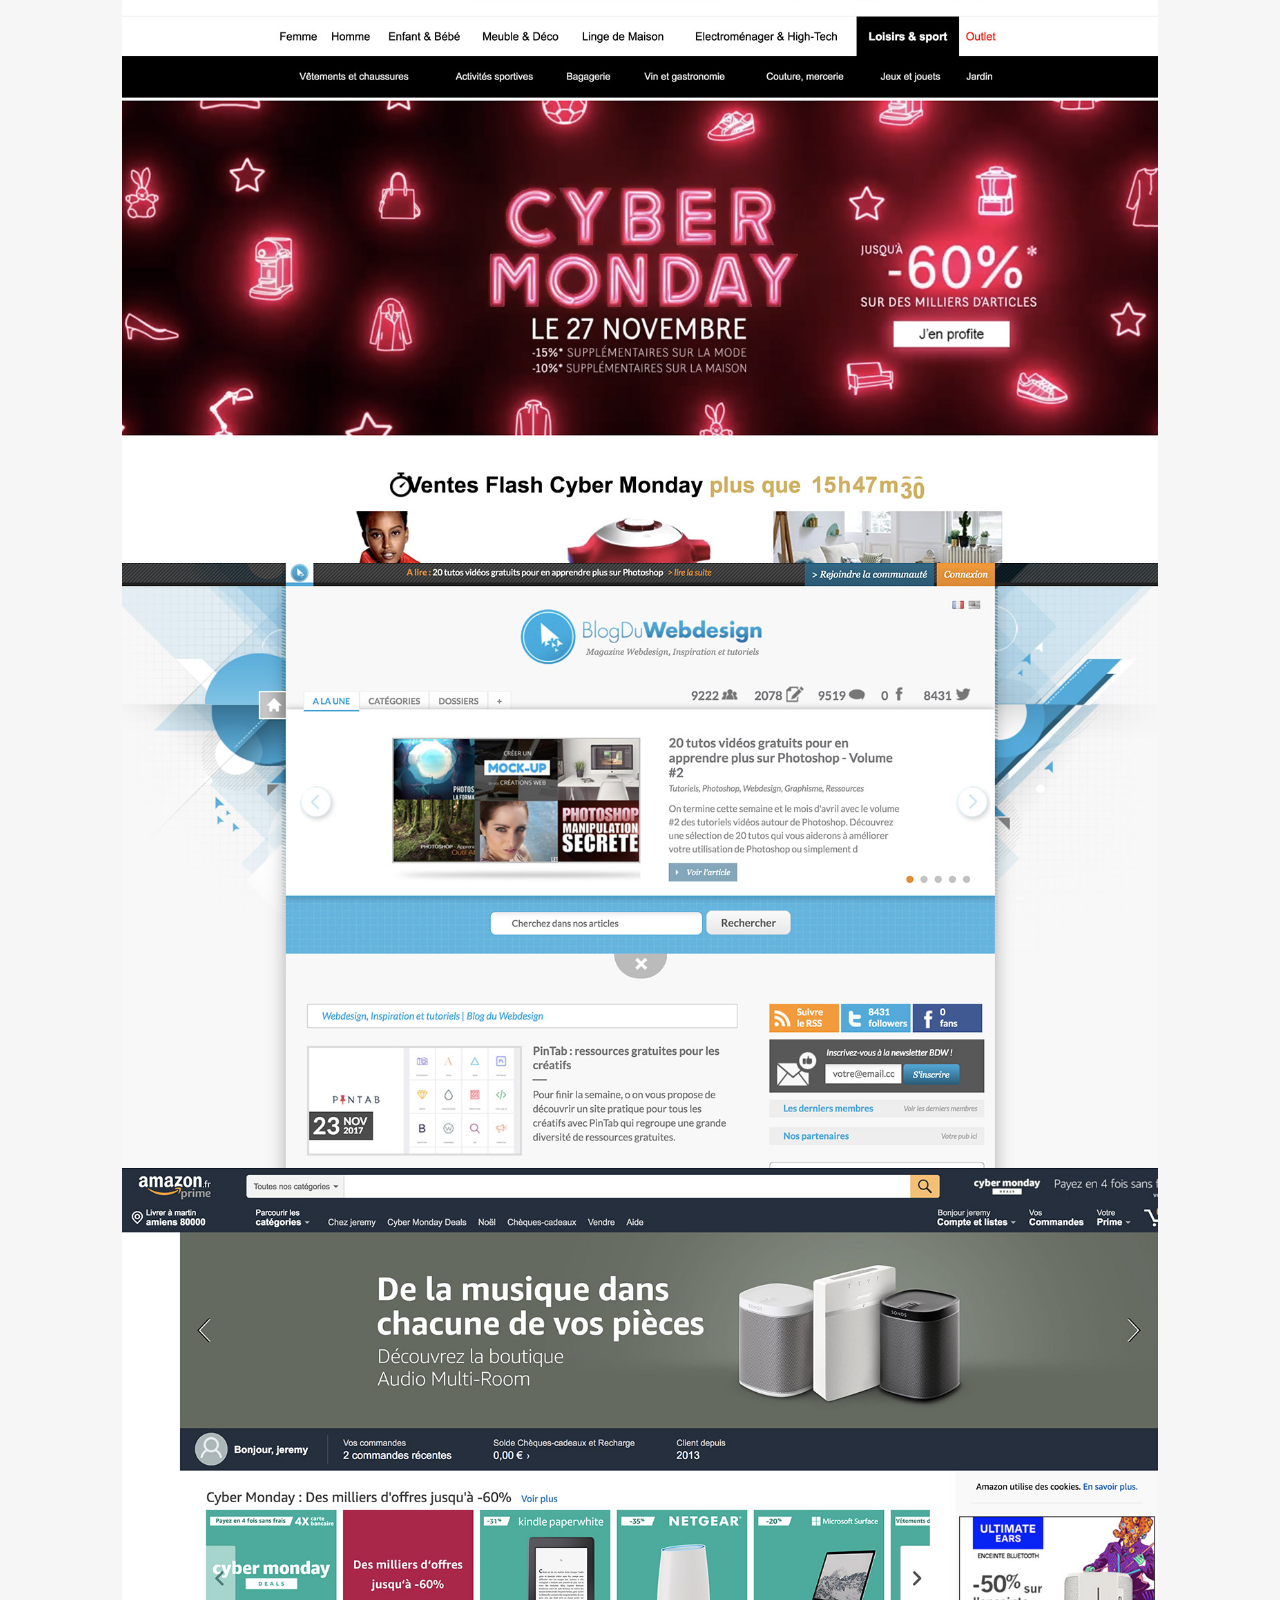
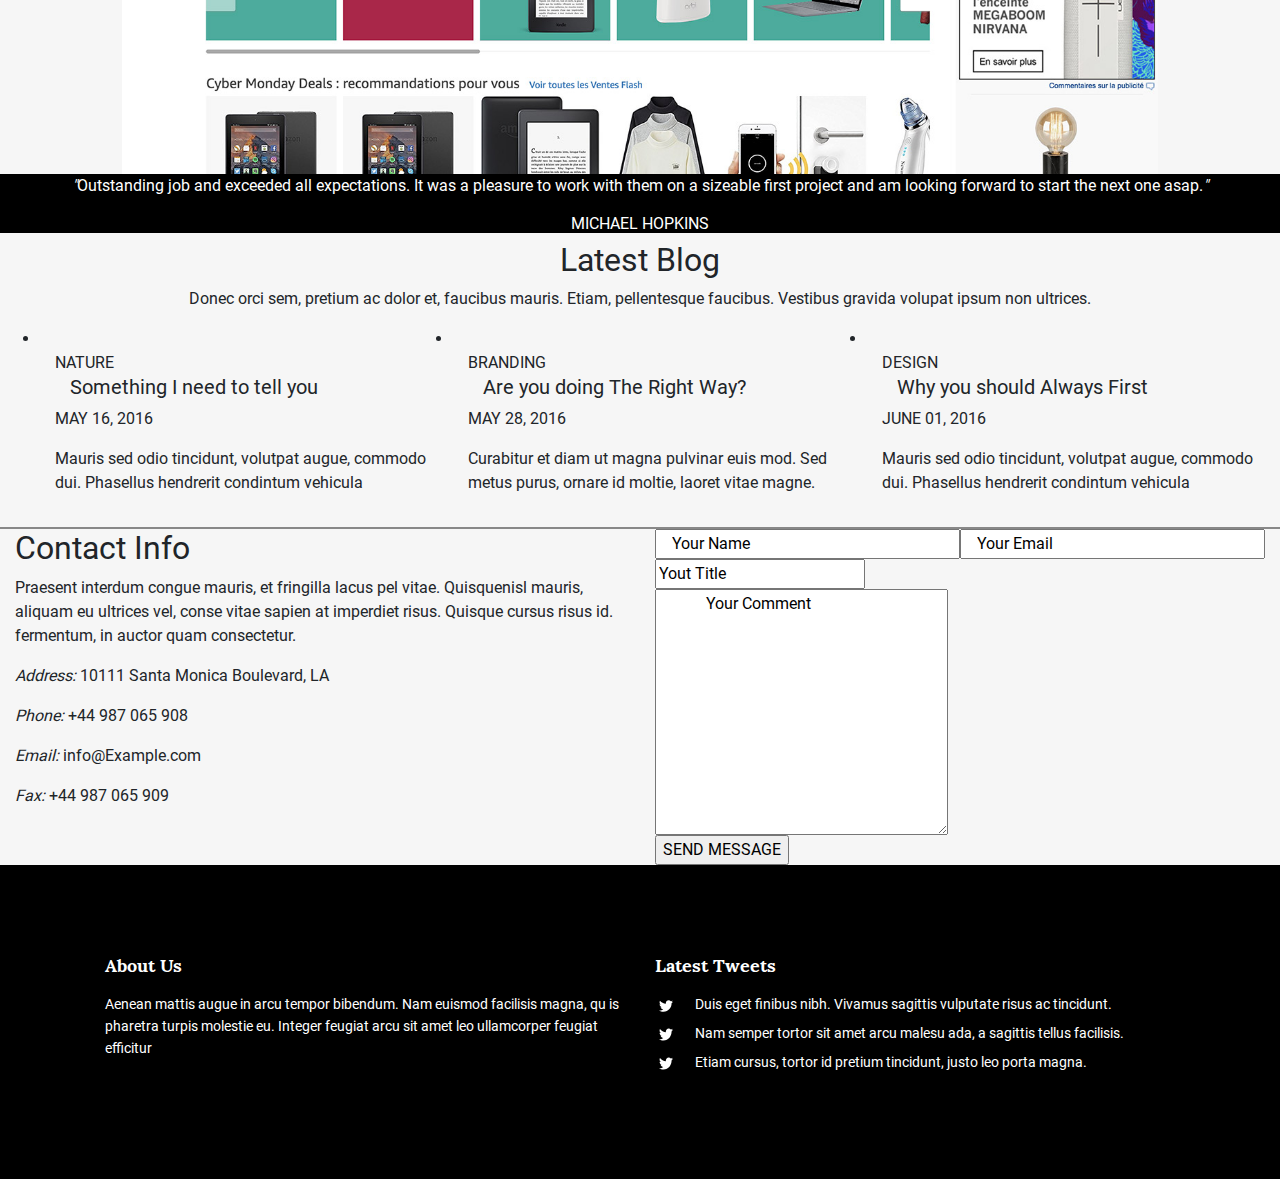
==== commit 70ba9c39: "footer terminé avec fichiers oublies" ====
--- a/index.html
+++ b/index.html
@@ -237,7 +237,8 @@
       </div>
     </section>
 </div>
-<footer style="background-color:black; color:white">
+
+<footer>
   <div class="row">
     <div class="col-sm">
       <h3>About Us</h3>
--- a/css/style.css
+++ b/css/style.css
@@ -114,24 +114,44 @@
 
 /*>>>>>> PROJETS */
 
+/*<<<<<< CONTACTS */
+
+.contact{
+    border-top : 2px solid #888888;
+    /*background-color: #a5a6a7;*/
+}
+
+/*>>>>>> */
+
+
 /*<<<<<< FOOTER */
 footer{
-    padding-top: 5%;
-    padding-bottom: 5%;
+    padding: 7% 7%;
+    font-size: 0.9em;
+    background-color:black;
+    color:white
 }
 footer h3{
     font-family: lora-bold;
+    font-size: 1.25em;
+    margin-bottom: 1em;
 }
 .tweet_bullet{
     list-style: none;
+    clear : left;
 
+}
+.tweet_bullet li{
+    margin-bottom : 0.5em;
 }
 .tweet_bullet li::before{
     height:1em;
     width:1em;
 
     float : left;
-    margin-left:-2em;
+    margin-left:-2.5em;
+    margin-right : 1.5em;
+    margin-top: 0.25em;
     content: url(../images/twitter.svg);
     /*background-image:url("data:image/svg+xml;utf8, <svg version=\"1.1\" id=\"Capa_1\" xmlns=\"http://www.w3.org/2000/svg\" xmlns:xlink=\"http://www.w3.org/1999/xlink\" x=\"0px\" y=\"0px\" viewBox=\"0 0 612 612\" style=\"enable-background:new 0 0 612 612;\" xml:space=\"preserve\"><g><path style=\"fill:#ffffff; d=\"M612,116.258c-22.525,9.981-46.694,16.75-72.088,19.772c25.929-15.527,45.777-40.155,55.184-69.411c-24.322,14.379-51.169,24.82-79.775,30.48c-22.907-24.437-55.49-39.658-91.63-39.658c-69.334,0-125.551,56.217-125.551,125.513c0,9.828,1.109,19.427,3.251,28.606C197.065,206.32,104.556,156.337,42.641,80.386c-10.823,18.51-16.98,40.078-16.98,63.101c0,43.559,22.181,81.993,55.835,104.479c-20.575-0.688-39.926-6.348-56.867-15.756v1.568c0,60.806,43.291,111.554,100.693,123.104c-10.517,2.83-21.607,4.398-33.08,4.398c-8.107,0-15.947-0.803-23.634-2.333c15.985,49.907,62.336,86.199,117.253,87.194c-42.947,33.654-97.099,53.655-155.916,53.655c-10.134,0-20.116-0.612-29.944-1.721c55.567,35.681,121.536,56.485,192.438,56.485c230.948,0,357.188-191.291,357.188-357.188l-0.421-16.253C573.872,163.526,595.211,141.422,612,116.258z\"/></g></svg>"); /*<svg xmlns='http://www.w3.org/2000/svg' xmlns:xlink='http://www.w3.org/1999/xlink' width='90%' height='90%' viewBox='-0.5 -0.5 11 11' preserveAspectRatio='xMidYMid meet'><path d='M5,5 C5,7 4,8 6.5,11' stroke='green' fill='none' stroke-width='1'/><ellipse id='petal' cx='5' cy='2' ry='2.5' rx='1.5' fill='white' stroke='slateblue' stroke-width='0.5' /><use xlink:href='%23petal' transform='rotate(72 5 5)'/><use xlink:href='%23petal' transform='rotate(144 5 5)'/><use xlink:href='%23petal' transform='rotate(216 5 5)'/><use xlink:href='%23petal' transform='rotate(-72 5 5)'/><circle r='1' cx='5' cy='5' fill='goldenrod' stroke='yellow'/></svg>");*/
 }
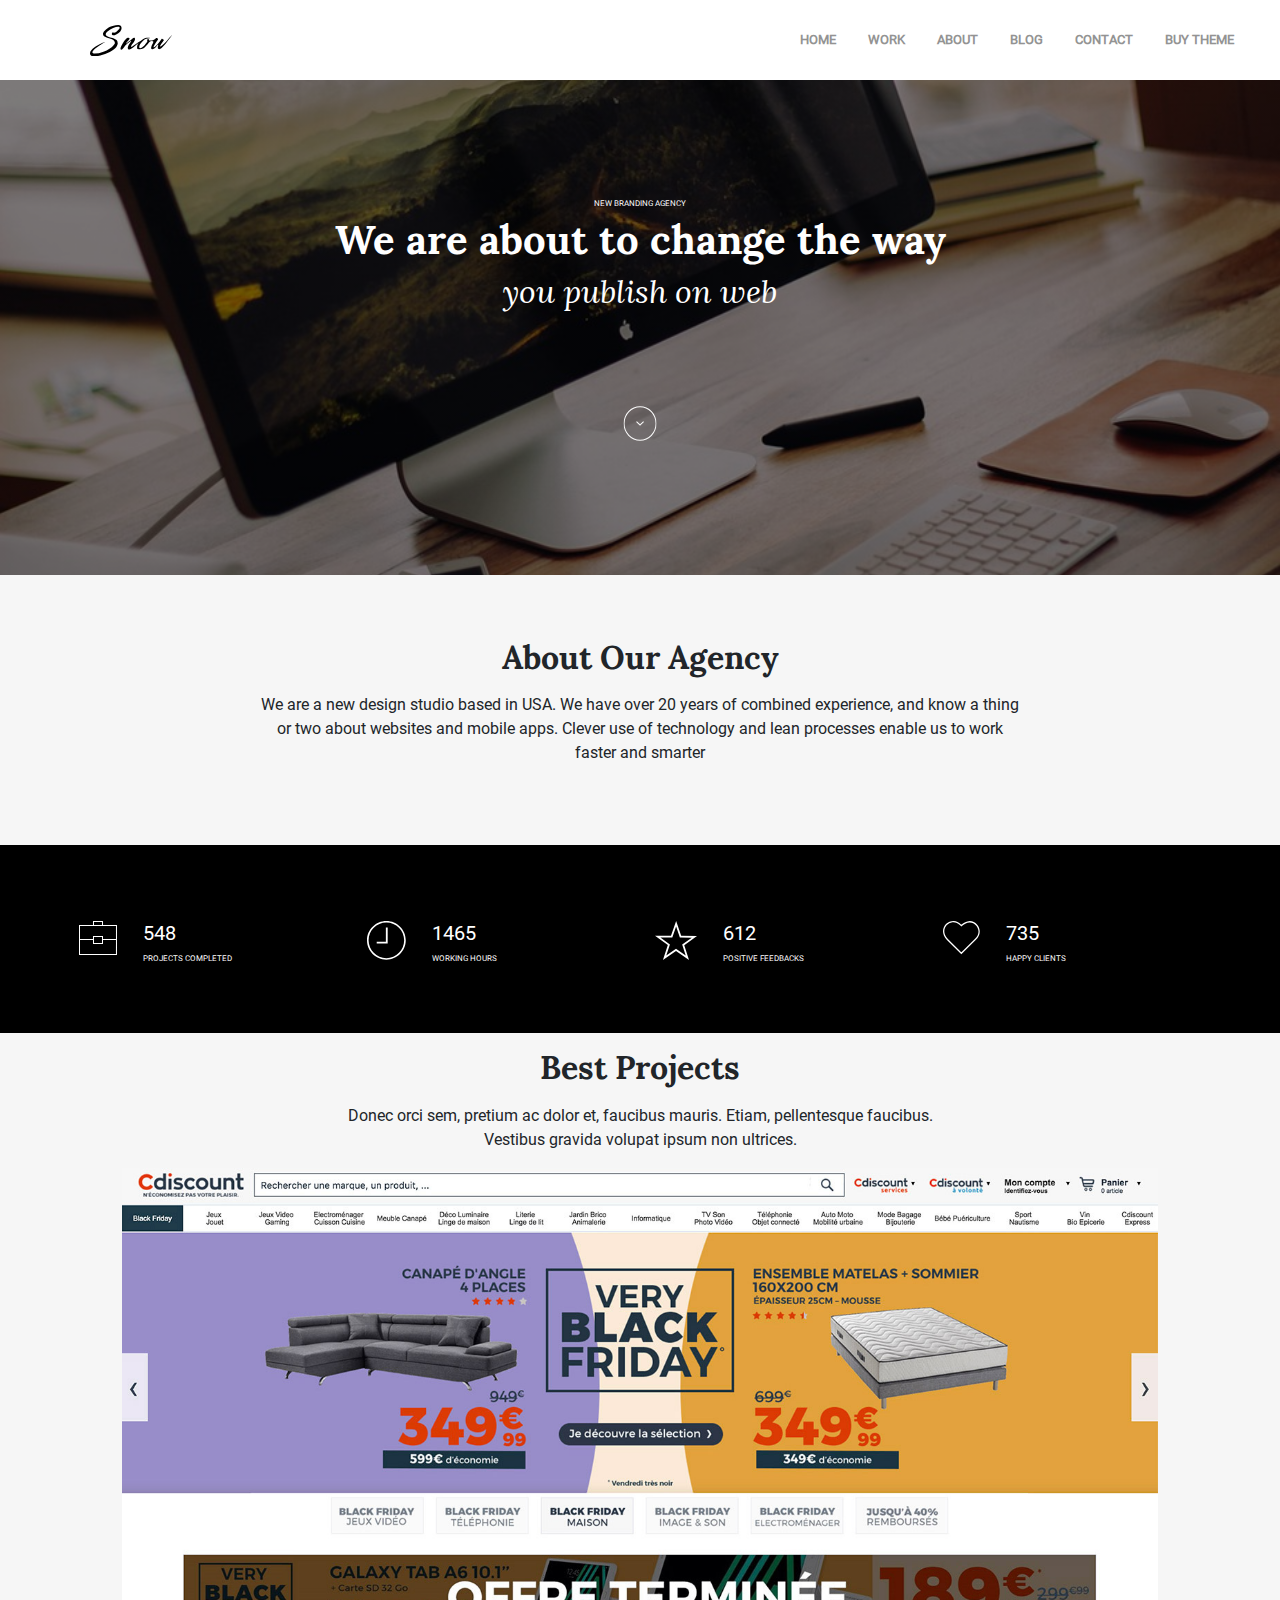
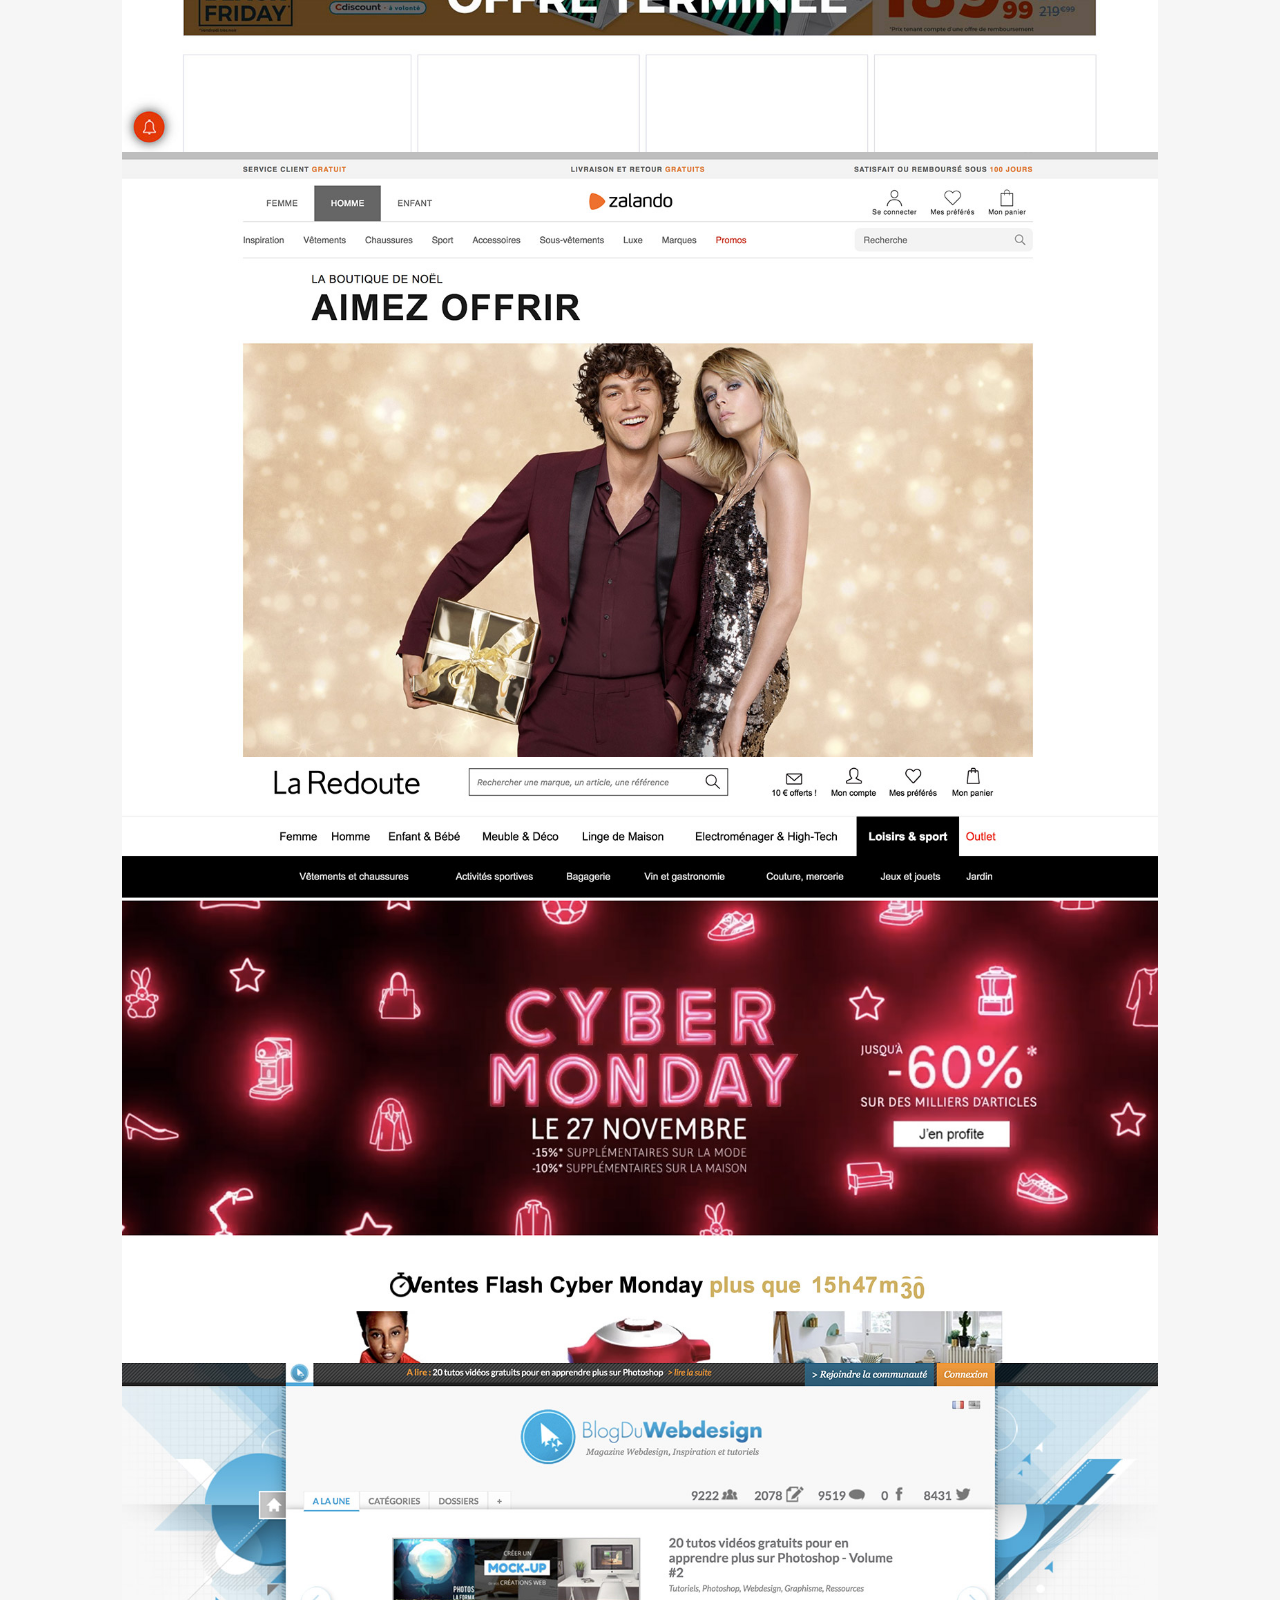
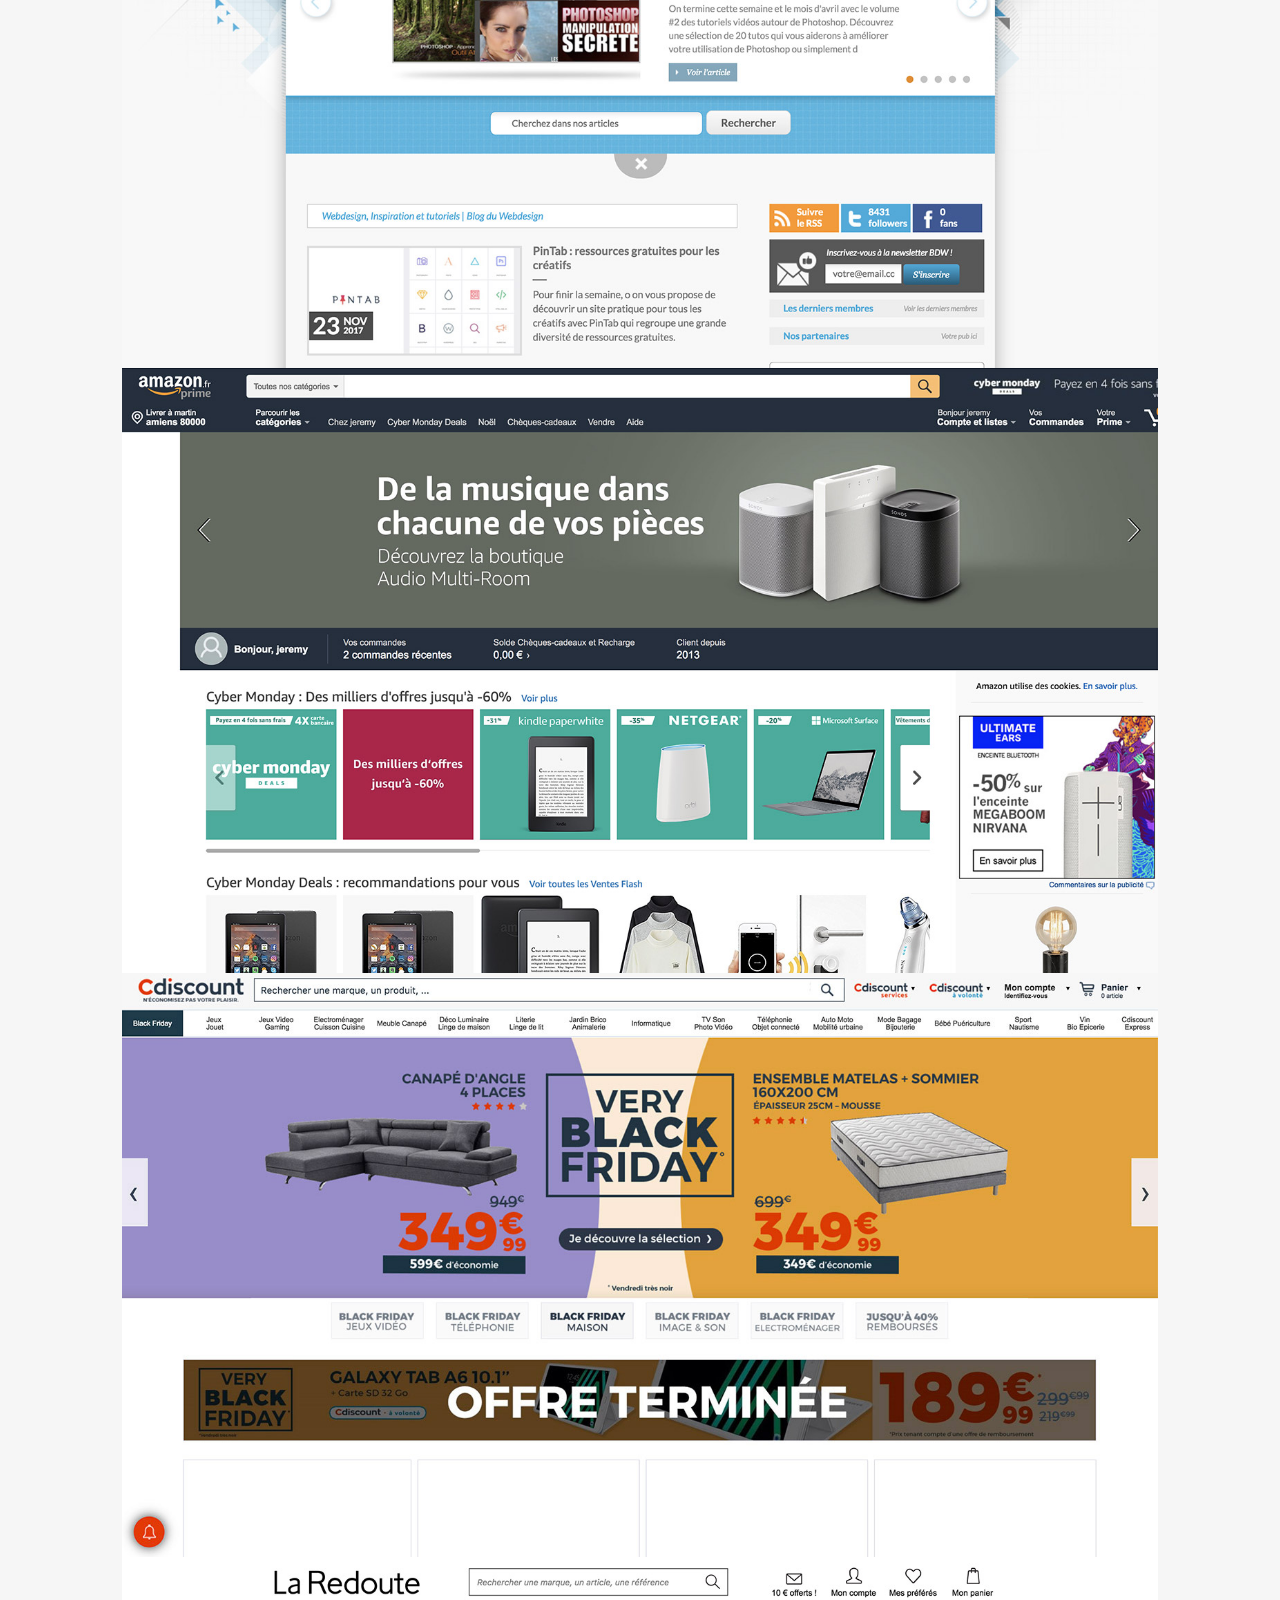
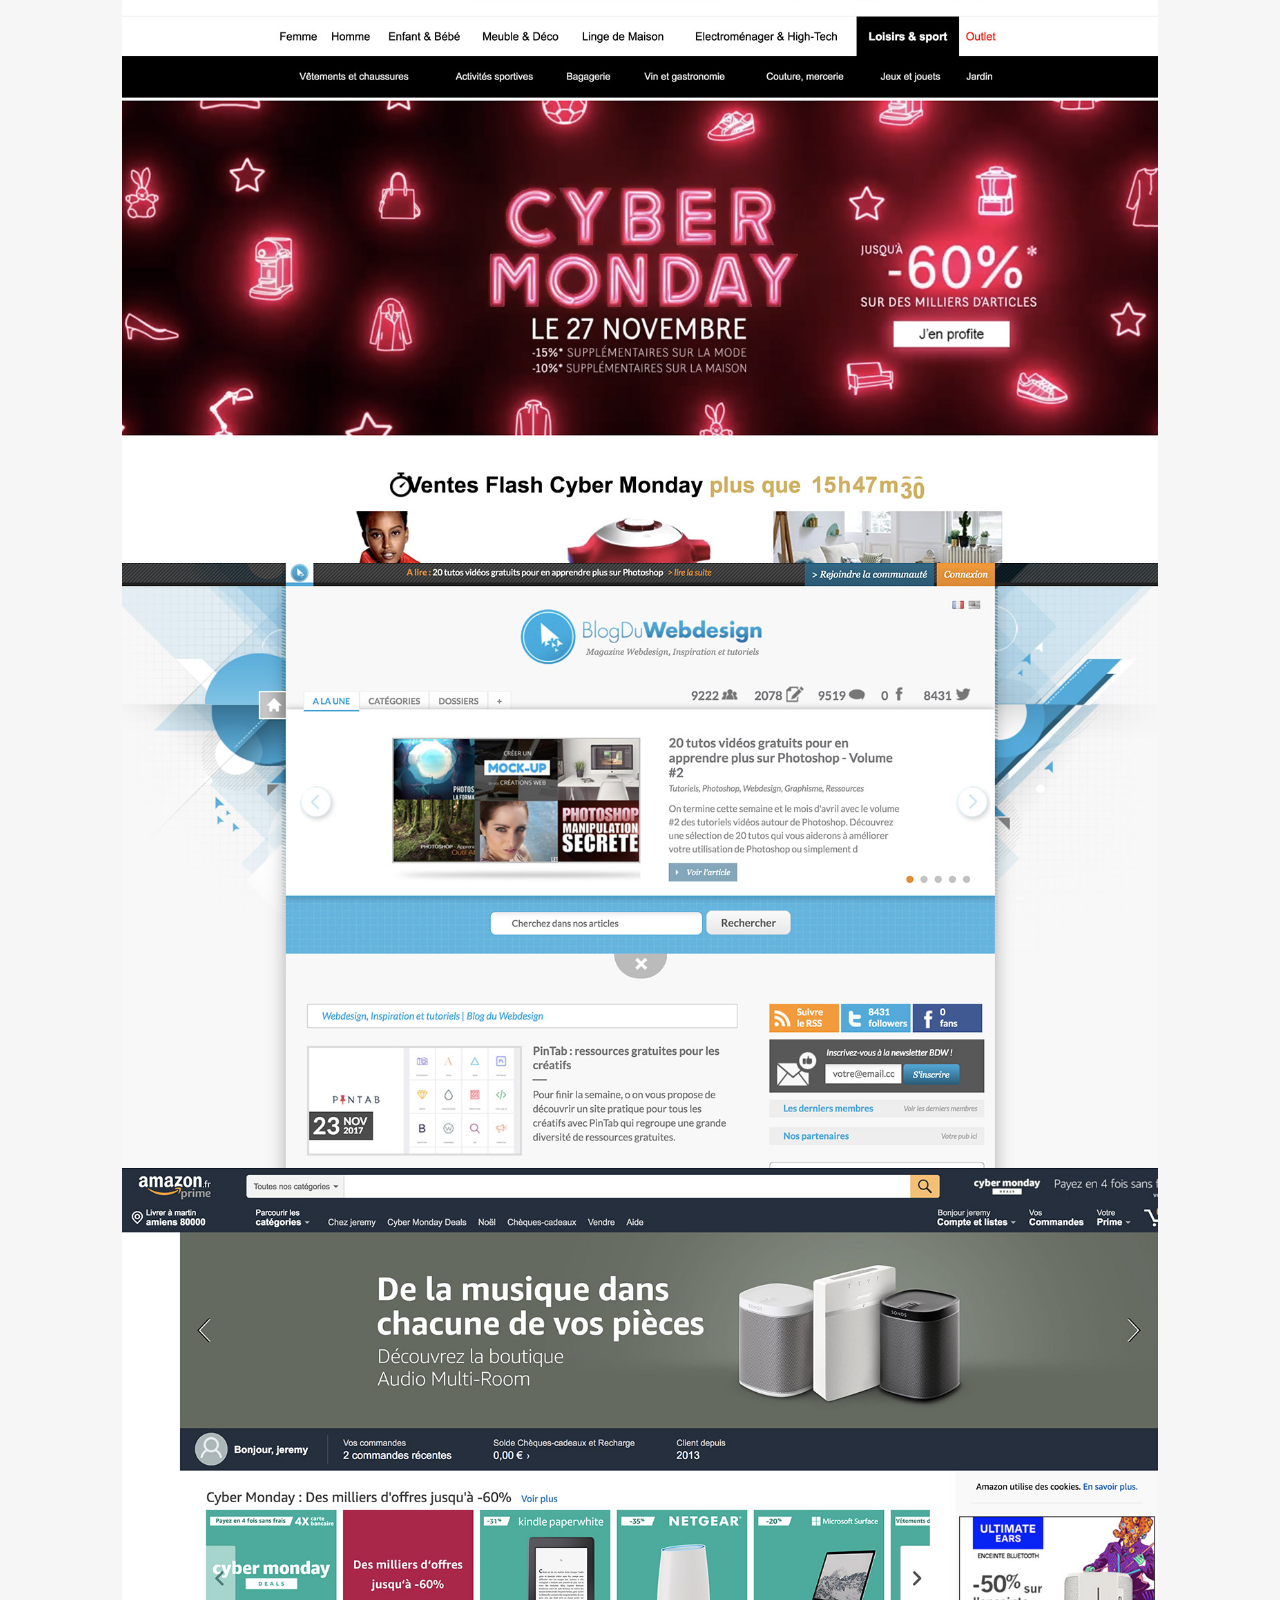
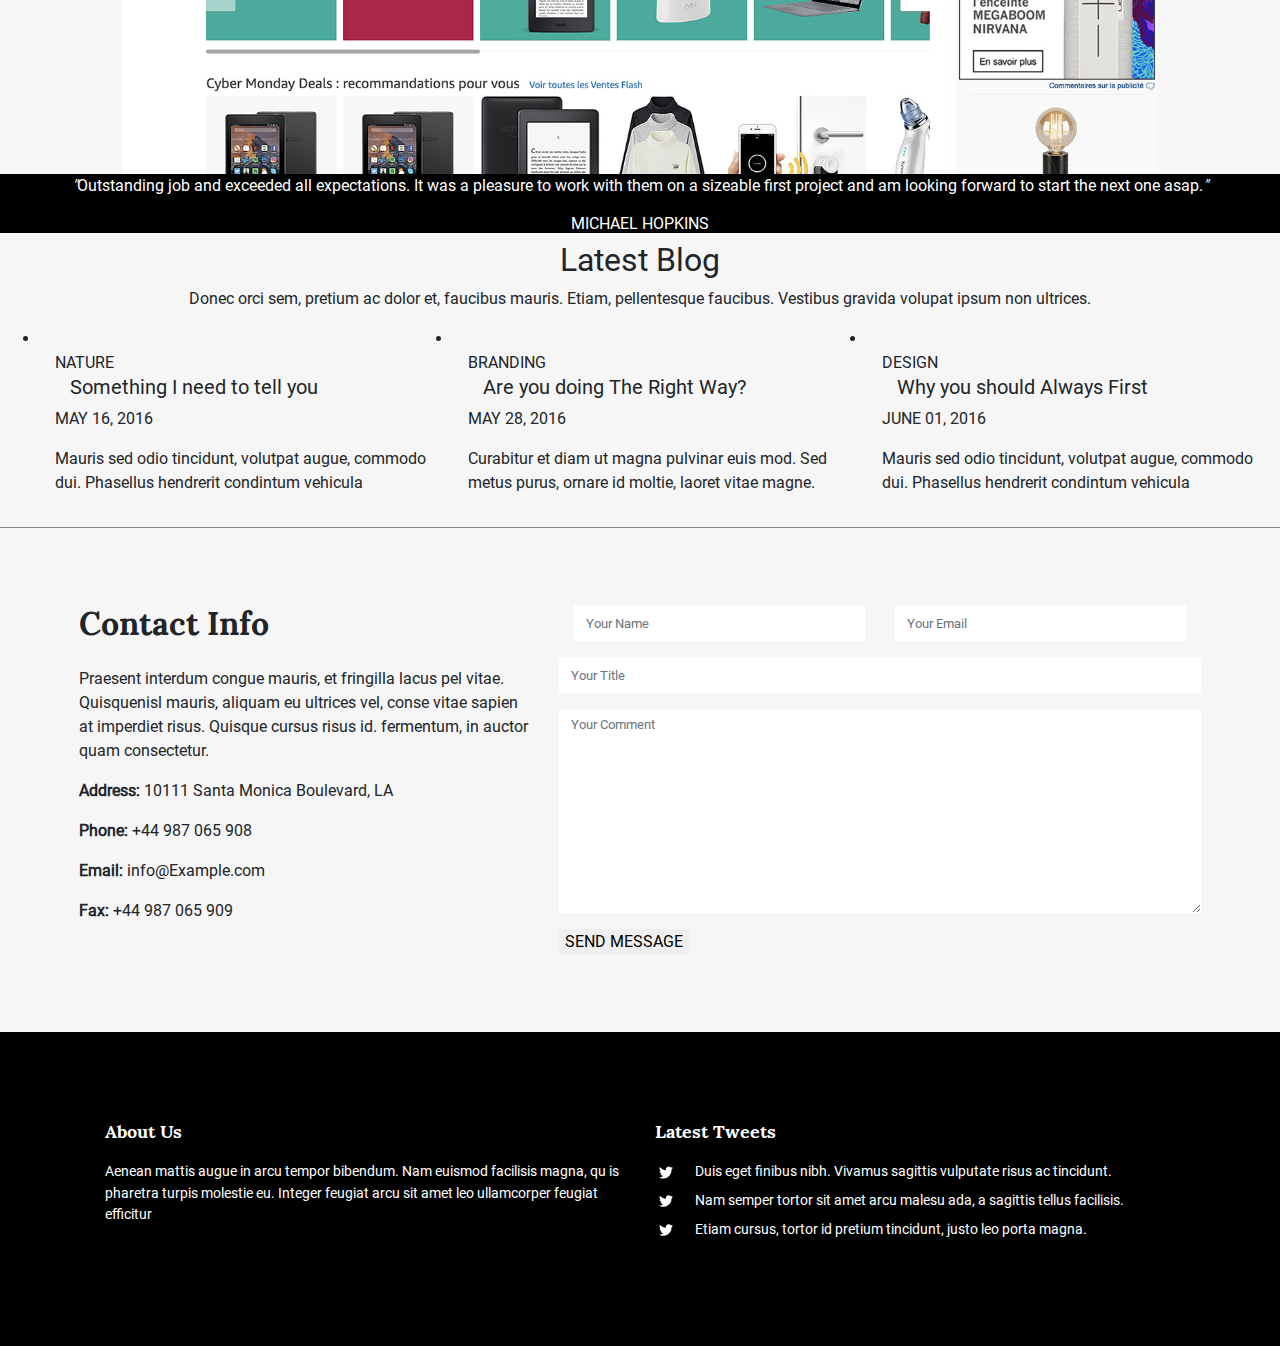
==== commit 2ffea4ef: "divers contact, svg clean, bootstrap.*.map" ====
--- a/index.html
+++ b/index.html
@@ -50,25 +50,16 @@
         <h3>NEW BRANDING AGENCY</h3>
         <h1>We are about to change the way</h1>
         <h2>you publish on web</h2>
-        <svg width="12.995mm" height="13.571mm" version="1.1" viewBox="0 0 12.995 13.571" xmlns="http://www.w3.org/2000/svg" xmlns:cc="http://creativecommons.org/ns#" xmlns:dc="http://purl.org/dc/elements/1.1/" xmlns:rdf="http://www.w3.org/1999/02/22-rdf-syntax-ns#">
-          <metadata>
-            <rdf:RDF>
-              <cc:Work rdf:about="">
-                <dc:format>image/svg+xml</dc:format>
-                <dc:type rdf:resource="http://purl.org/dc/dcmitype/StillImage"/>
-                <dc:title/>
-              </cc:Work>
-            </rdf:RDF>
-          </metadata>
+        <svg width="12.995mm" height="13.571mm" version="1.1" viewBox="0 0 12.995 13.571" xmlns="http://www.w3.org/2000/svg">
           <g transform="translate(-.093392 -283.36)">
-            <path d="m6.5907 283.36a6.4973 6.7856 0 0 0-6.4973 6.7856 6.4973 6.7856 0 0 0 6.4973 6.7856 6.4973 6.7856 0 0 0 6.4973-6.7856 6.4973 6.7856 0 0 0-6.4973-6.7856zm0 .43976a6.0764 6.3459 0 0 1 6.0766 6.3459 6.0764 6.3459 0 0 1-6.0766 6.3459 6.0764 6.3459 0 0 1-6.0766-6.3459 6.0764 6.3459 0 0 1 6.0766-6.3459zm-1.2495 5.4333-.28835.28784 1.5379 1.5379.28784-.28784 1.2495-1.25-.28784-.28784-1.2495 1.2501z" opacity=".971"/>
+              <path d="m6.5907 283.36a6.4973 6.7856 0 0 0-6.4973 6.7856 6.4973 6.7856 0 0 0 6.4973 6.7856 6.4973 6.7856 0 0 0 6.4973-6.7856 6.4973 6.7856 0 0 0-6.4973-6.7856zm0 .43976a6.0764 6.3459 0 0 1 6.0766 6.3459 6.0764 6.3459 0 0 1-6.0766 6.3459 6.0764 6.3459 0 0 1-6.0766-6.3459 6.0764 6.3459 0 0 1 6.0766-6.3459zm-1.2495 5.4333-.28835.28784 1.5379 1.5379.28784-.28784 1.2495-1.25-.28784-.28784-1.2495 1.2501z" opacity=".971"></path>
           </g>
         </svg>
       </div>
   </section>
 
   <section class="about text-center">
-    <h2 style="font-family:lora-bold">About Our Agency</h2>
+    <h2>About Our Agency</h2>
     <p>We are a new design studio based in USA. We have over 20 years of combined experience, and know
        a thing or two about websites and mobile apps. Clever use of technology
        and lean processes enable us to work faster and smarter</p>
@@ -82,70 +73,34 @@
     <ul class="row">
 
       <li class="col-sm">
-            <svg width="10.05mm" height="8.996mm" version="1.1" viewBox="0 0 10.05 8.996" xmlns="http://www.w3.org/2000/svg" xmlns:cc="http://creativecommons.org/ns#" xmlns:dc="http://purl.org/dc/elements/1.1/" xmlns:rdf="http://www.w3.org/1999/02/22-rdf-syntax-ns#">
-                <metadata>
-                    <rdf:RDF>
-                        <cc:Work rdf:about="">
-                            <dc:format>image/svg+xml</dc:format>
-                            <dc:type rdf:resource="http://purl.org/dc/dcmitype/StillImage"/>
-                            <dc:title/>
-                        </cc:Work>
-                    </rdf:RDF>
-                </metadata>
-                <path d="m3.704 0v1.058h-3.704v7.938h10.05v-7.938h-3.704v-1.058zm.2646.2646h2.117v.7938h-2.117zm-3.704 1.058h9.525c-.0003174 1.134.0001685 2.325.0005291 3.44h-3.44c-.00106-.2634-.0005292-.5294-.0005292-.7938h-2.646v.8036h-3.44zm3.704 2.91h2.117v1.588h-2.117zm2.382.7938h3.44c-.0005292 1.269-.0005557 2.607-.0005292 3.704h-9.525v-3.694h3.44v1.049h2.646c-.0005027-.3472.0004233-.7282.0005292-1.058z" stroke-width=".2646"/>
+            <svg width="10.05mm" height="8.996mm" version="1.1" viewBox="0 0 10.05 8.996" xmlns="http://www.w3.org/2000/svg">
+                <path d="m3.704 0v1.058h-3.704v7.938h10.05v-7.938h-3.704v-1.058zm.2646.2646h2.117v.7938h-2.117zm-3.704 1.058h9.525c-.0003174 1.134.0001685 2.325.0005291 3.44h-3.44c-.00106-.2634-.0005292-.5294-.0005292-.7938h-2.646v.8036h-3.44zm3.704 2.91h2.117v1.588h-2.117zm2.382.7938h3.44c-.0005292 1.269-.0005557 2.607-.0005292 3.704h-9.525v-3.694h3.44v1.049h2.646c-.0005027-.3472.0004233-.7282.0005292-1.058z" stroke-width=".2646"></path>
             </svg>
         <div class="col"><h5>548</h5><p>PROJECTS COMPLETED</p></div>
       </li>
 
       <li class="col-sm">
-            <svg width="10.256mm" height="10.254mm" version="1.1" viewBox="0 0 10.256 10.254" xmlns="http://www.w3.org/2000/svg" xmlns:cc="http://creativecommons.org/ns#" xmlns:dc="http://purl.org/dc/elements/1.1/" xmlns:rdf="http://www.w3.org/1999/02/22-rdf-syntax-ns#">
-                <metadata>
-                    <rdf:RDF>
-                        <cc:Work rdf:about="">
-                            <dc:format>image/svg+xml</dc:format>
-                            <dc:type rdf:resource="http://purl.org/dc/dcmitype/StillImage"/>
-                            <dc:title/>
-                        </cc:Work>
-                    </rdf:RDF>
-                </metadata>
+            <svg width="10.256mm" height="10.254mm" version="1.1" viewBox="0 0 10.256 10.254" xmlns="http://www.w3.org/2000/svg">
                 <g transform="translate(-6.1167 -265.89)">
-                    <path d="m11.246 265.89c-2.8296 0-5.1289 2.2972-5.1289 5.1268s2.2993 5.1268 5.1289 5.1268c2.8296 0 5.1273-2.2973 5.1273-5.1268s-2.2978-5.1268-5.1273-5.1268zm0 .41806c2.6032 0 4.7093 2.1056 4.7093 4.7088 0 2.6032-2.1061 4.7093-4.7093 4.7093-2.6032 0-4.7088-2.1061-4.7088-4.7093 0-2.6032 2.1056-4.7088 4.7088-4.7088zm-.13539 1.2898v3.7827h-2.4267v.47955h2.9063v-4.2623z" color="#000000" color-rendering="auto" dominant-baseline="auto" image-rendering="auto" shape-rendering="auto" solid-color="#000000" style="font-feature-settings:normal;font-variant-alternates:normal;font-variant-caps:normal;font-variant-ligatures:normal;font-variant-numeric:normal;font-variant-position:normal;isolation:auto;mix-blend-mode:normal;shape-padding:0;text-decoration-color:#000000;text-decoration-line:none;text-decoration-style:solid;text-indent:0;text-orientation:mixed;text-transform:none;white-space:normal"/>
+                    <path d="m11.246 265.89c-2.8296 0-5.1289 2.2972-5.1289 5.1268s2.2993 5.1268 5.1289 5.1268c2.8296 0 5.1273-2.2973 5.1273-5.1268s-2.2978-5.1268-5.1273-5.1268zm0 .41806c2.6032 0 4.7093 2.1056 4.7093 4.7088 0 2.6032-2.1061 4.7093-4.7093 4.7093-2.6032 0-4.7088-2.1061-4.7088-4.7093 0-2.6032 2.1056-4.7088 4.7088-4.7088zm-.13539 1.2898v3.7827h-2.4267v.47955h2.9063v-4.2623z" color="#000000" color-rendering="auto"></path>
                 </g>
             </svg>
         <div class="col"><h5>1465</h5><p>WORKING HOURS</p></div>
       </li>
 
       <li class="col-sm">
-            <svg width="11.156mm" height="10.321mm" version="1.1" viewBox="0 0 11.156 10.321" xmlns="http://www.w3.org/2000/svg" xmlns:cc="http://creativecommons.org/ns#" xmlns:dc="http://purl.org/dc/elements/1.1/" xmlns:rdf="http://www.w3.org/1999/02/22-rdf-syntax-ns#">
-                <metadata>
-                    <rdf:RDF>
-                        <cc:Work rdf:about="">
-                            <dc:format>image/svg+xml</dc:format>
-                            <dc:type rdf:resource="http://purl.org/dc/dcmitype/StillImage"/>
-                            <dc:title/>
-                        </cc:Work>
-                    </rdf:RDF>
-                </metadata>
+            <svg width="11.156mm" height="10.321mm" version="1.1" viewBox="0 0 11.156 10.321" xmlns="http://www.w3.org/2000/svg">
                 <g transform="translate(-1.4143 -261.13)">
-                    <path d="m7.0109 261.13-1.3627 3.8933-4.2338.0191 3.3915 2.4614-1.2904 3.9171 3.4587-2.3719 3.437 2.4019-1.2542-3.9279 3.4137-2.4324-4.2333-.0553zm-.0067 1.4475.9896 2.913 3.1579.0413-2.5466 1.8144.93534 2.93-2.5637-1.7921-2.5797 1.7694.96222-2.9213-2.5301-1.8366 3.1585-.0139z" stroke-width=".29363"/>
+                    <path d="m7.0109 261.13-1.3627 3.8933-4.2338.0191 3.3915 2.4614-1.2904 3.9171 3.4587-2.3719 3.437 2.4019-1.2542-3.9279 3.4137-2.4324-4.2333-.0553zm-.0067 1.4475.9896 2.913 3.1579.0413-2.5466 1.8144.93534 2.93-2.5637-1.7921-2.5797 1.7694.96222-2.9213-2.5301-1.8366 3.1585-.0139z" stroke-width=".29363"></path>
                 </g>
             </svg>
         <div class="col"><h5>612</h5><p>POSITIVE FEEDBACKS</p></div>
       </li>
 
       <li class="col-sm">
-            <svg width="9.7253mm" height="8.817mm" version="1.1" viewBox="0 0 9.7253 8.817" xmlns="http://www.w3.org/2000/svg" xmlns:cc="http://creativecommons.org/ns#" xmlns:dc="http://purl.org/dc/elements/1.1/" xmlns:rdf="http://www.w3.org/1999/02/22-rdf-syntax-ns#">
-                <metadata>
-                    <rdf:RDF>
-                        <cc:Work rdf:about="">
-                            <dc:format>image/svg+xml</dc:format>
-                            <dc:type rdf:resource="http://purl.org/dc/dcmitype/StillImage"/>
-                            <dc:title/>
-                        </cc:Work>
-                    </rdf:RDF>
-                </metadata>
+            <svg width="9.7253mm" height="8.817mm" version="1.1" viewBox="0 0 9.7253 8.817" xmlns="http://www.w3.org/2000/svg">
                 <g transform="translate(-8.7445 -270.67)">
-                    <path d="m11.601 270.67c-1.1017-0.0314-2.1285 0.61891-2.5978 1.5839-0.46785 0.96207-0.35277 2.2499 0.77928 3.4179l0.00212 2e-3 3.8106 3.8122 3.7972-3.7967c0.0019-2e-3 0.0037-4e-3 0.0057-6e-3 1.4515-1.2545 1.2897-3.0381 0.34158-4.086-0.47494-0.52498-1.146-0.87765-1.9001-0.90072-0.89921 0.089-1.5945 0.45846-2.158 0.90433-0.05069 0.0361-0.12032 0.0306-0.16433-0.0134-0.59094-0.58471-1.263-0.89913-1.9162-0.91777zm-0.0098 0.3452c0.0052 2.6e-4 0.01034 1e-3 0.0155 2e-3 0.94841 0.14484 1.4605 0.57114 1.9906 1.094 0.616-0.57523 1.4441-1.0791 2.2283-1.0682h0.0021c0.65365 0.02 1.2363 0.32312 1.6542 0.78497 0.4168 0.4607 0.67569 1.0678 0.66042 1.7089-0.01527 0.64116-0.30786 1.3112-0.96893 1.8826l-0.0021 2e-3 -3.484 3.4845c-0.0497 0.0494-0.13013 0.0494-0.17984 0l-3.4747-3.4748c-7.94e-4 -5.3e-4 -0.0013-1e-3 -0.0021-2e-3 -1.0541-1.0876-1.1258-2.1903-0.71882-3.0272 0.40875-0.84054 1.3203-1.4138 2.2794-1.3865z" color="#000000" color-rendering="auto" dominant-baseline="auto" image-rendering="auto" shape-rendering="auto" solid-color="#000000" style="font-feature-settings:normal;font-variant-alternates:normal;font-variant-caps:normal;font-variant-ligatures:normal;font-variant-numeric:normal;font-variant-position:normal;isolation:auto;mix-blend-mode:normal;shape-padding:0;text-decoration-color:#000000;text-decoration-line:none;text-decoration-style:solid;text-indent:0;text-orientation:mixed;text-transform:none;white-space:normal"/>
+                    <path d="m11.601 270.67c-1.1017-0.0314-2.1285 0.61891-2.5978 1.5839-0.46785 0.96207-0.35277 2.2499 0.77928 3.4179l0.00212 2e-3 3.8106 3.8122 3.7972-3.7967c0.0019-2e-3 0.0037-4e-3 0.0057-6e-3 1.4515-1.2545 1.2897-3.0381 0.34158-4.086-0.47494-0.52498-1.146-0.87765-1.9001-0.90072-0.89921 0.089-1.5945 0.45846-2.158 0.90433-0.05069 0.0361-0.12032 0.0306-0.16433-0.0134-0.59094-0.58471-1.263-0.89913-1.9162-0.91777zm-0.0098 0.3452c0.0052 2.6e-4 0.01034 1e-3 0.0155 2e-3 0.94841 0.14484 1.4605 0.57114 1.9906 1.094 0.616-0.57523 1.4441-1.0791 2.2283-1.0682h0.0021c0.65365 0.02 1.2363 0.32312 1.6542 0.78497 0.4168 0.4607 0.67569 1.0678 0.66042 1.7089-0.01527 0.64116-0.30786 1.3112-0.96893 1.8826l-0.0021 2e-3 -3.484 3.4845c-0.0497 0.0494-0.13013 0.0494-0.17984 0l-3.4747-3.4748c-7.94e-4 -5.3e-4 -0.0013-1e-3 -0.0021-2e-3 -1.0541-1.0876-1.1258-2.1903-0.71882-3.0272 0.40875-0.84054 1.3203-1.4138 2.2794-1.3865z" color="#000000"></path>
                 </g>
             </svg>
         <div class="col"><h5>735</h5><p>HAPPY CLIENTS</p></div>
@@ -210,28 +165,34 @@
     <!-- ligne -->
 
     <section class="contact row">
-      <div class="col-sm">
+      <div class="col-sm-5">
         <h2>Contact Info</h2>
         <p>Praesent interdum congue mauris, et fringilla lacus pel
           vitae. Quisquenisl mauris, aliquam eu ultrices vel, conse
           vitae sapien at imperdiet risus. Quisque cursus risus id.
           fermentum, in auctor quam consectetur.</p>
-        <p><em>Address:</em> 10111 Santa Monica Boulevard, LA</p>
-        <p><em>Phone:</em> +44 987 065 908</p>
-        <p><em>Email:</em> info@Example.com</p>
-        <p><em>Fax:</em> +44 987 065 909</p>
+        <p><strong>Address:</strong> 10111 Santa Monica Boulevard, LA</p>
+        <p><strong>Phone:</strong> +44 987 065 908</p>
+        <p><strong>Email:</strong> info@Example.com</p>
+        <p><strong>Fax:</strong> +44 987 065 909</p>
       </div>
 
       <div class="col-sm">
         <form>
-          <div class="row">
-            <input type="text" name="name" value="Your Name" class="col-sm">
-            <input type="text" name="email" value="Your Email" class="col-sm">
+          <div class="row ">
+            <div class="form-group col">
+                <input type="text" name="name" placeholder="Your Name" class="form-control">
+            </div>
+            <div class="form-group col">
+                <input type="text" name="email" placeholder="Your Email" class="form-control">
+            </div>
           </div>
-          <input type="text" name="title" value="Yout Title" class="row">
-          <textarea name="message" rows="10" cols="30" class="row">
-            Your Comment
-          </textarea>
+            <div class="form-group" >
+                <input type="text" name="title" placeholder="Your Title" class="form-control">
+            </div>
+            <div class="form-group">
+                <textarea name="message" rows="8" class="form-control" title="Message" placeholder="Your Comment"></textarea>
+            </div>
           <input type="submit" value="SEND MESSAGE" class="row">
         </form>
       </div>
--- a/css/style.css
+++ b/css/style.css
@@ -61,6 +61,9 @@
 .about{
     padding: 5% 20%;
 }
+.about h2{
+    font-family: lora-bold,arial,serif;
+}
 .about p{ margin-top: 1em;}
 /*>>>>>> A Propos */
 
@@ -117,10 +120,25 @@
 /*<<<<<< CONTACTS */
 
 .contact{
-    border-top : 2px solid #888888;
-    /*background-color: #a5a6a7;*/
+    border-top : 1px solid #888888;
+    padding: 6% 5%;
+}
+.contact h2{
+    font-family: lora-bold;
+    font-size: 2em;
+    margin-bottom: 0.75em;
+}
+.contact form *{
+    border : none;
+    border-radius: 1px;
+}
+.contact form{
+    align-content: space-between;
 }
 
+.contact form *::placeholder{
+    font-size: 0.8em;
+}
 /*>>>>>> */
 
 
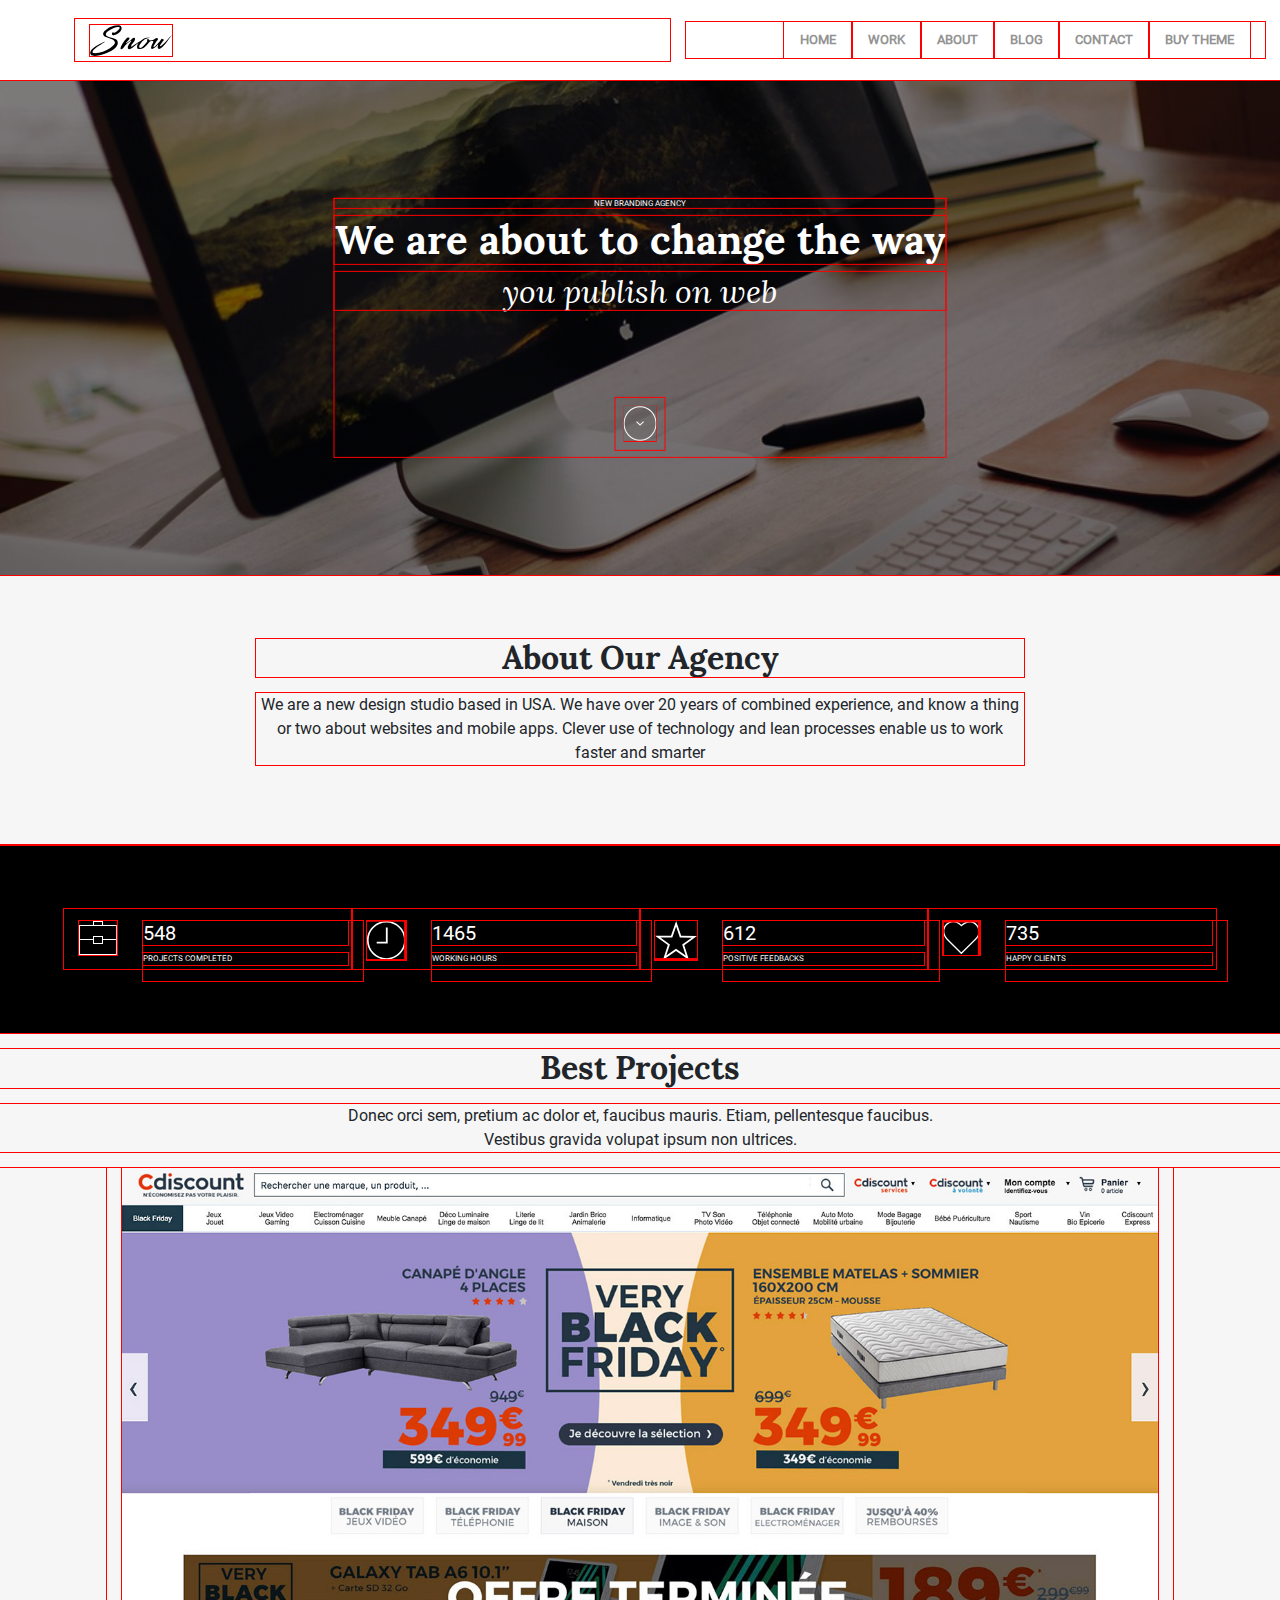
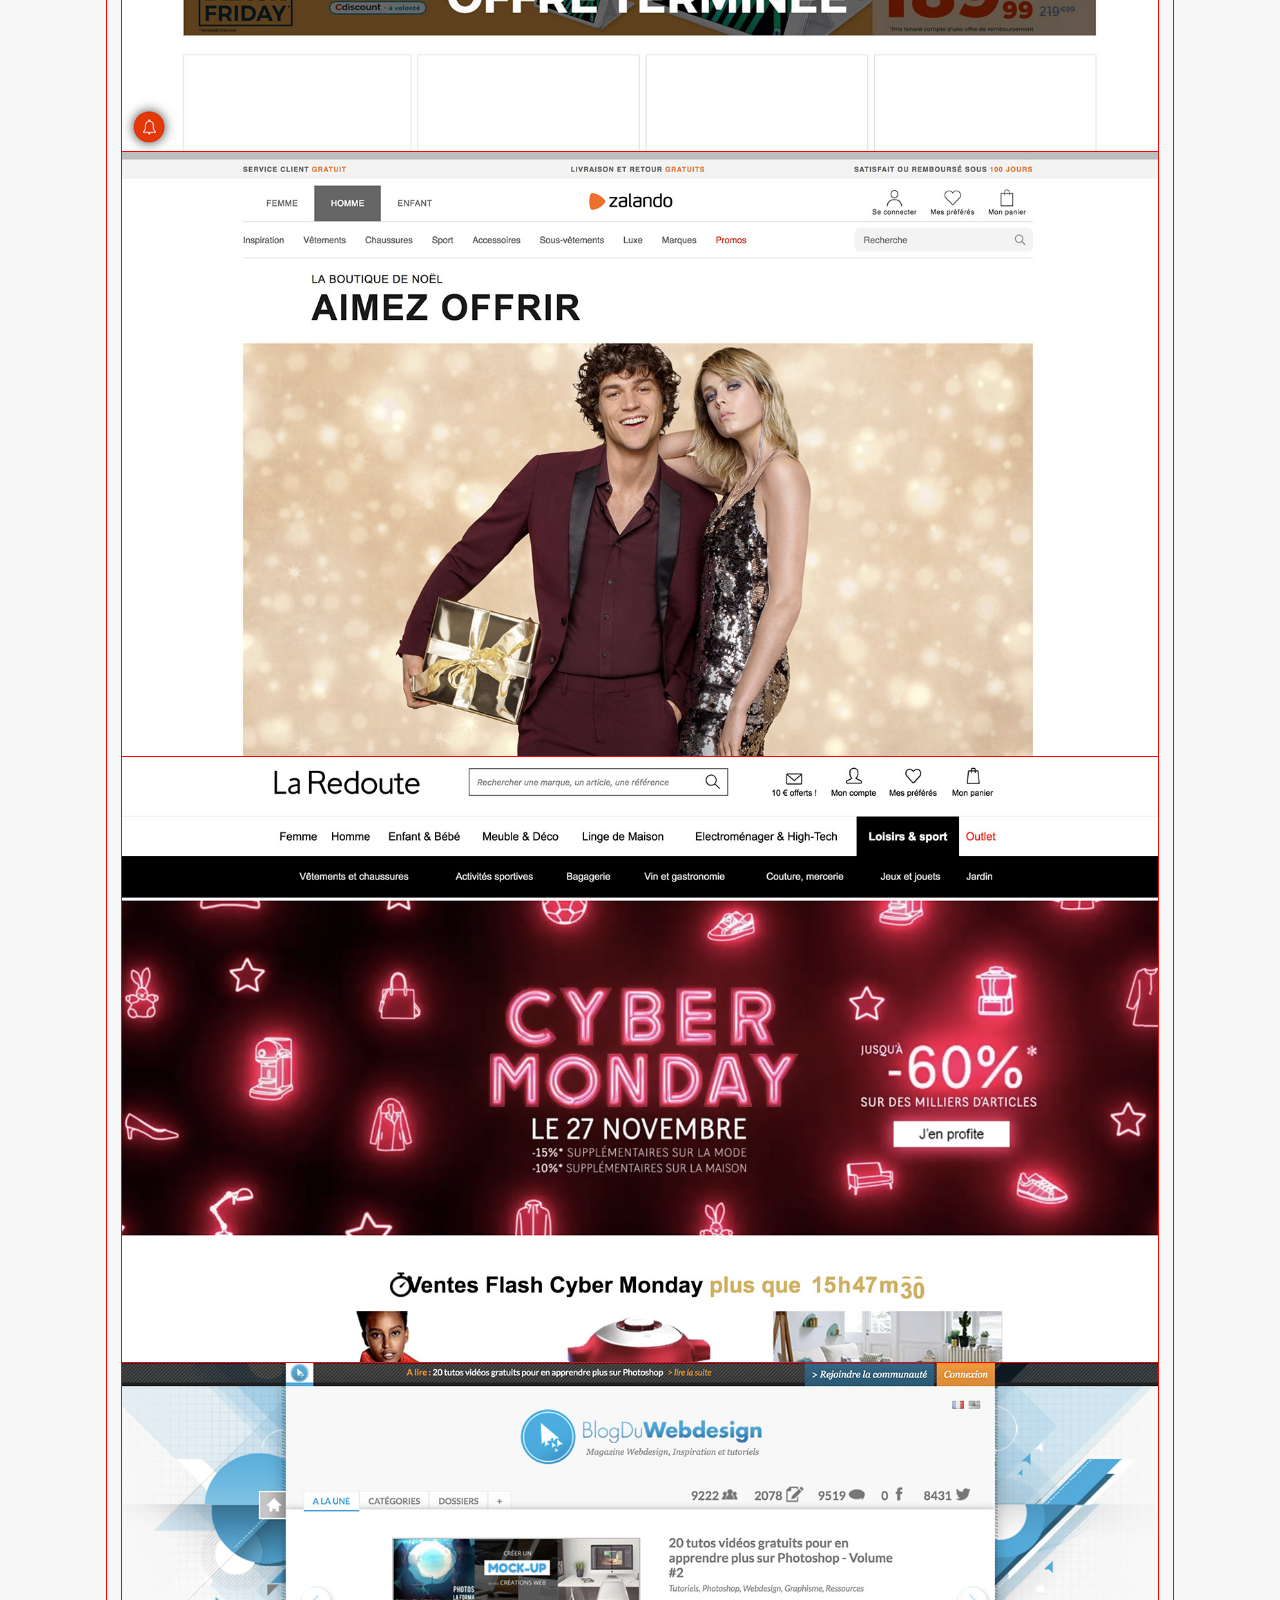
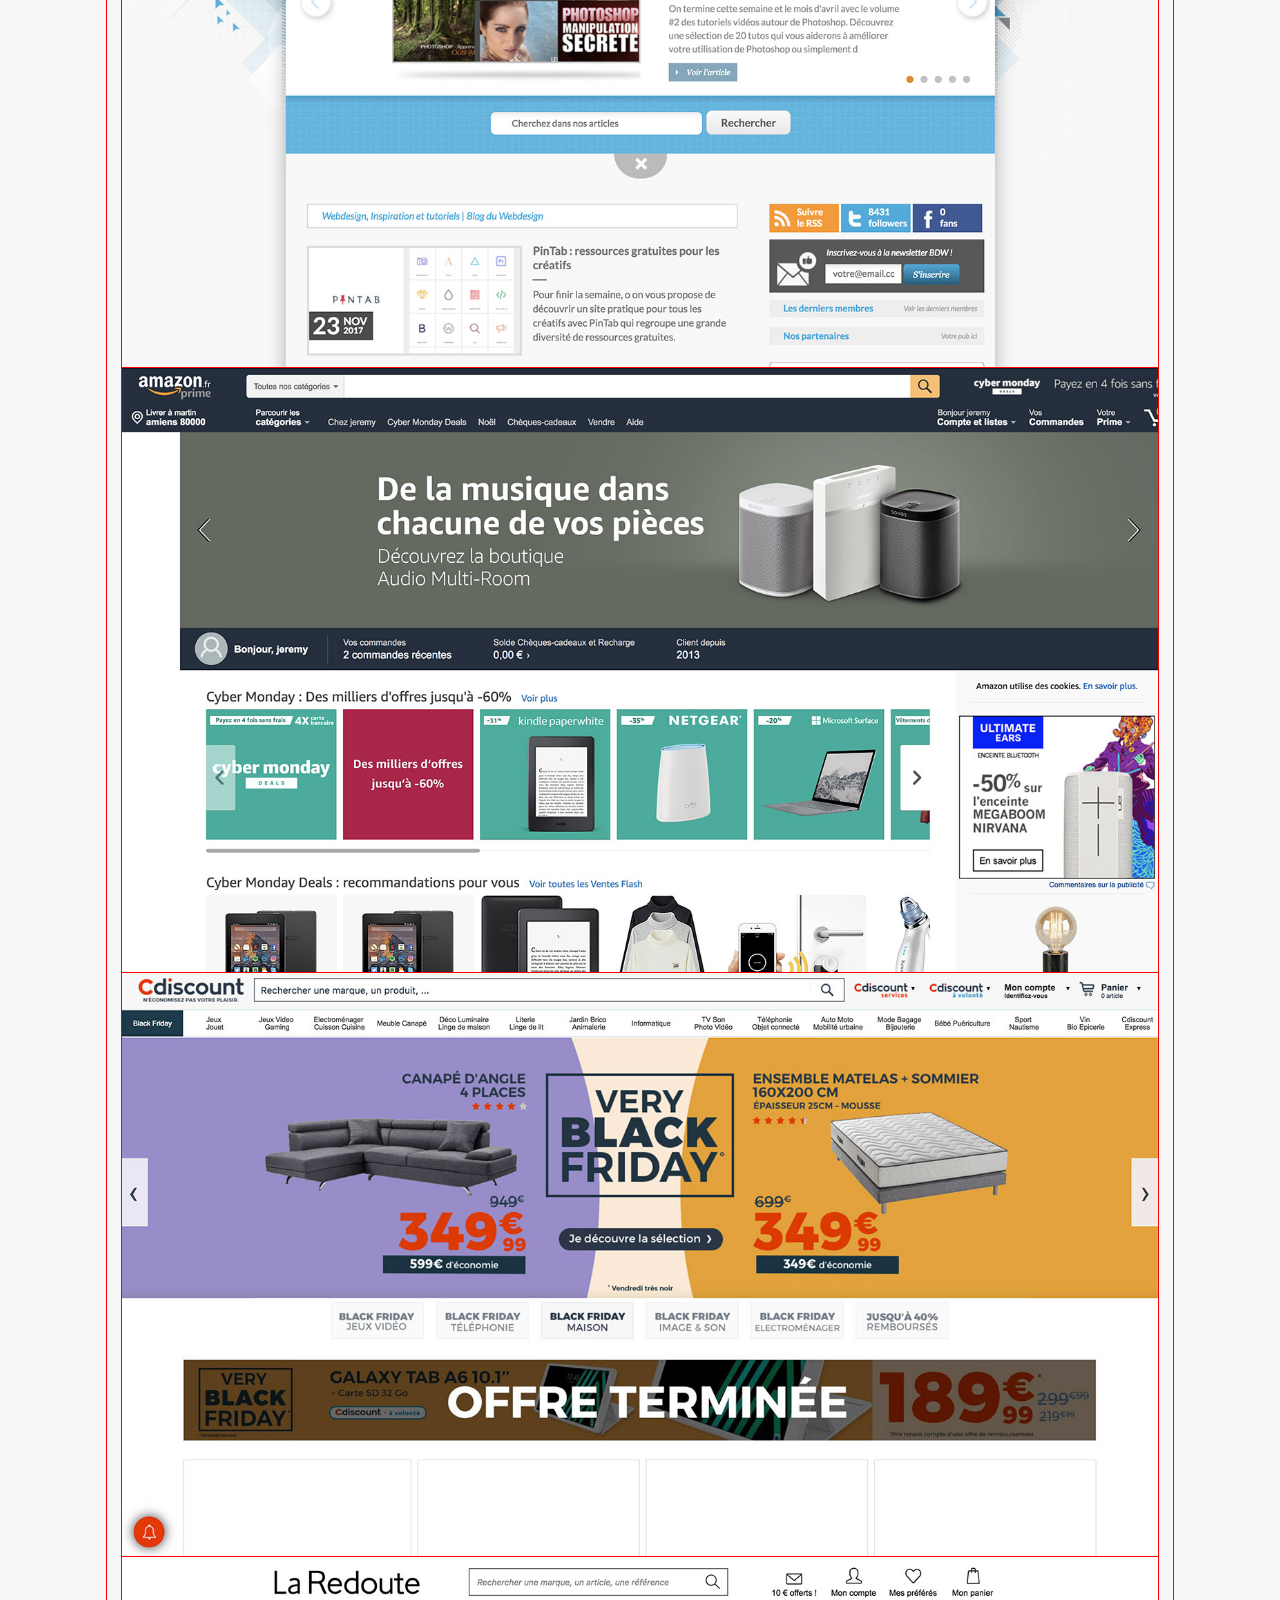
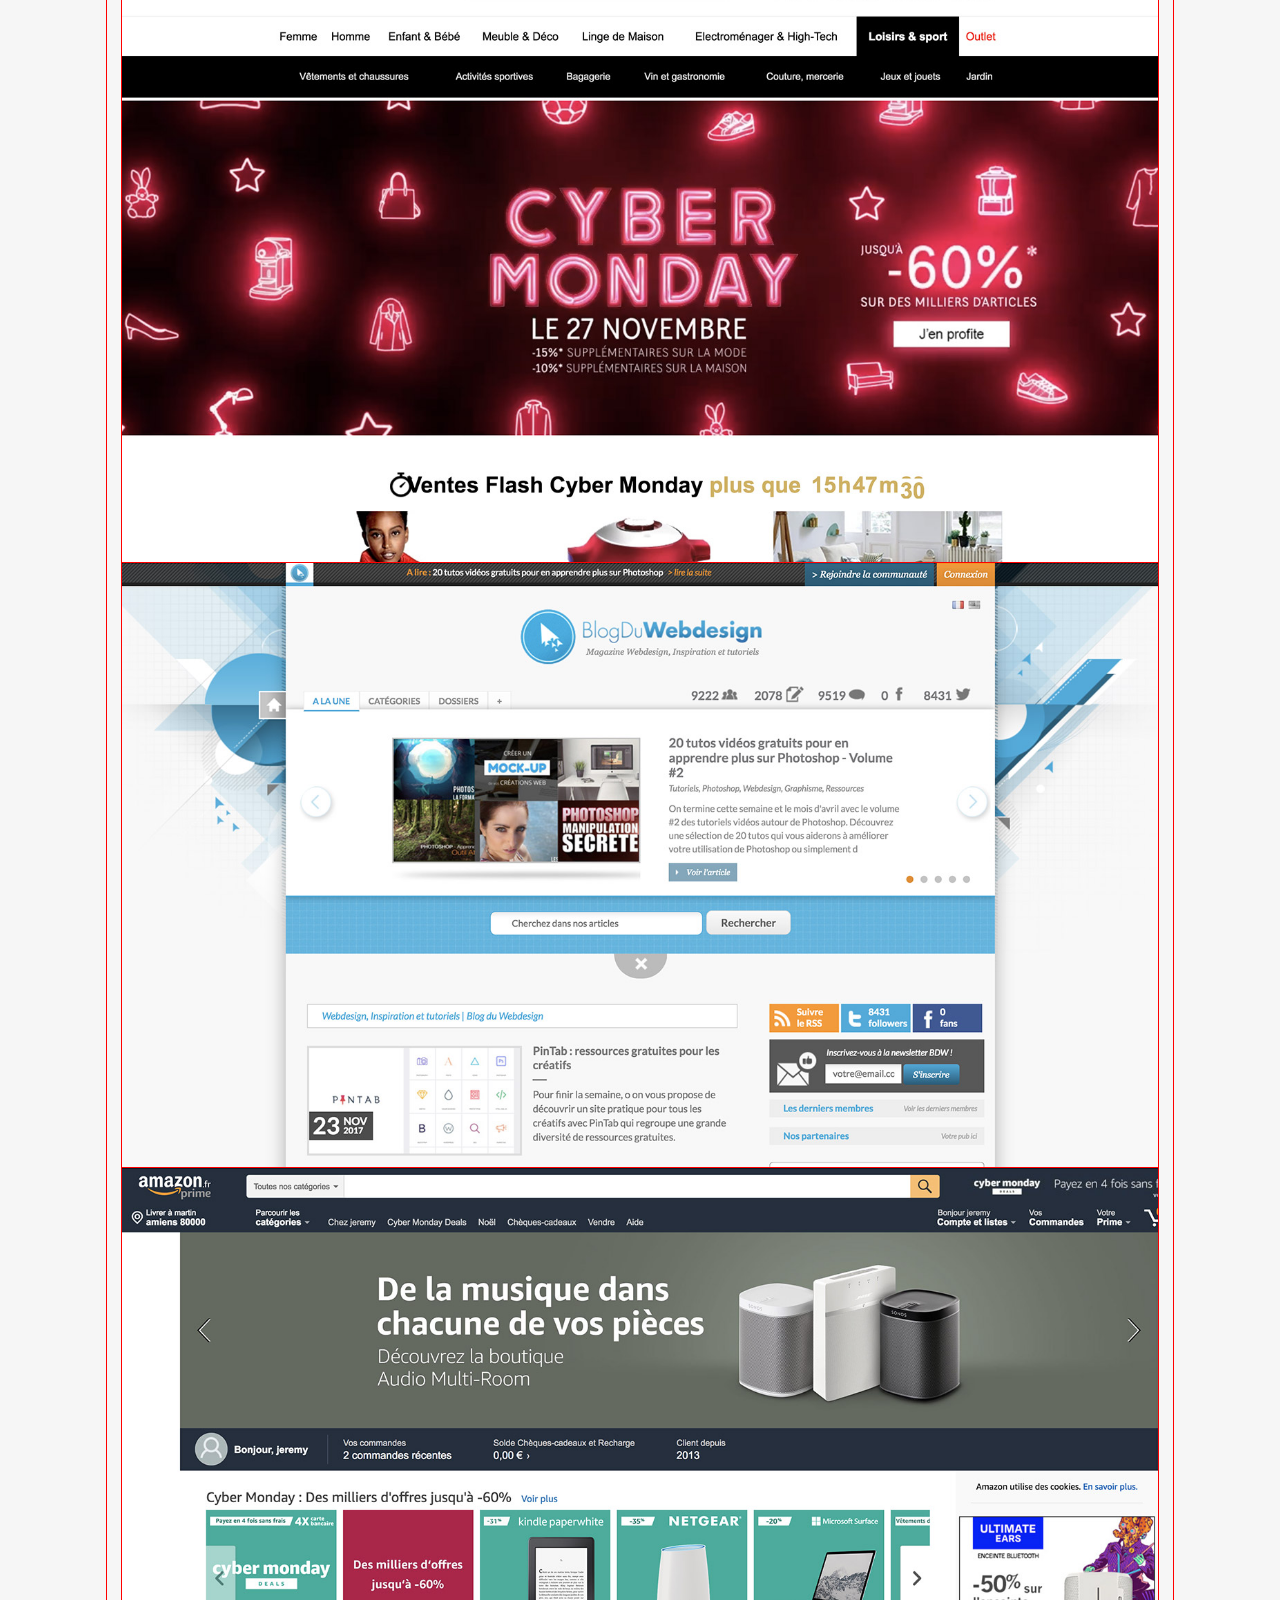
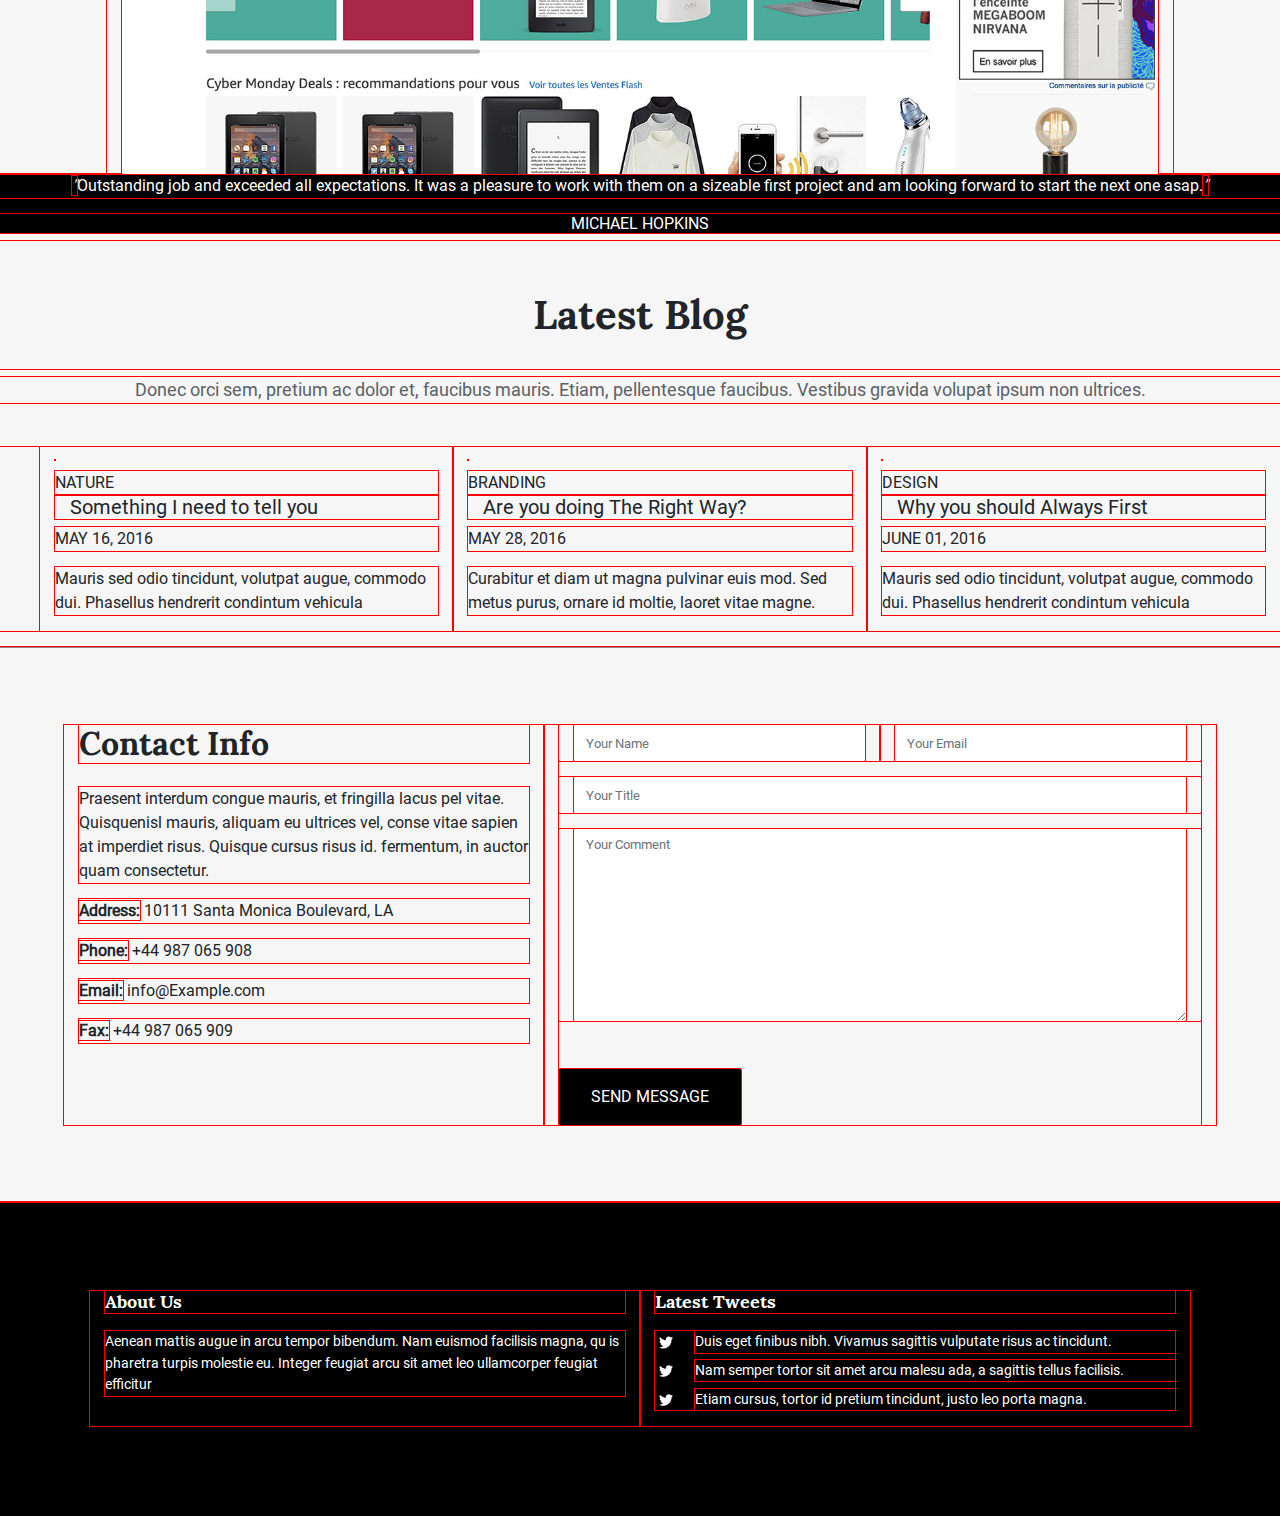
==== commit 681b0a88: "blog en cours" ====
--- a/index.html
+++ b/index.html
@@ -116,7 +116,7 @@
       <div class="row justify-content-md-center">
       <div class="img-grid col-10">
         <div class="row">
-          <img src="images/ref1.jpg" alt="cdiscount" class="col">
+          <div><img src="images/ref1.jpg" alt="cdiscount" class="col"></div>
           <img src="images/ref3.jpg" alt="cdiscount" class="col">
           <img src="images/ref4.jpg" alt="cdiscount" class="col">
         </div>
@@ -162,8 +162,6 @@
       </ul>
     </section>
 
-    <!-- ligne -->
-
     <section class="contact row">
       <div class="col-sm-5">
         <h2>Contact Info</h2>
@@ -179,21 +177,21 @@
 
       <div class="col-sm">
         <form>
-          <div class="row ">
-            <div class="form-group col">
+          <div class="row form-group">
+            <div class="col">
                 <input type="text" name="name" placeholder="Your Name" class="form-control">
             </div>
-            <div class="form-group col">
+            <div class="col">
                 <input type="text" name="email" placeholder="Your Email" class="form-control">
             </div>
           </div>
-            <div class="form-group" >
+            <div class="col form-group" >
                 <input type="text" name="title" placeholder="Your Title" class="form-control">
             </div>
-            <div class="form-group">
-                <textarea name="message" rows="8" class="form-control" title="Message" placeholder="Your Comment"></textarea>
-            </div>
-          <input type="submit" value="SEND MESSAGE" class="row">
+            <div class="col form-group">
+                <textarea name="message" class="form-control" title="Message" placeholder="Your Comment"></textarea>
+            </div>
+          <input type="submit" value="SEND MESSAGE" class="row submit">
         </form>
       </div>
     </section>
@@ -217,9 +215,9 @@
 </footer>
   <!-- Pour utiliser le JS compilé, pas forcément necessaire -->
 <script src="js/bootstrap.min.js" type="text/javascript"></script>
-<script src="https://code.jquery.com/jquery-3.2.1.slim.min.js" integrity="sha384-KJ3o2DKtIkvYIK3UENzmM7KCkRr/rE9/Qpg6aAZGJwFDMVNA/GpGFF93hXpG5KkN" crossorigin="anonymous"></script>
+<!-- <script src="https://code.jquery.com/jquery-3.2.1.slim.min.js" integrity="sha384-KJ3o2DKtIkvYIK3UENzmM7KCkRr/rE9/Qpg6aAZGJwFDMVNA/GpGFF93hXpG5KkN" crossorigin="anonymous"></script>
 <script src="https://cdnjs.cloudflare.com/ajax/libs/popper.js/1.12.9/umd/popper.min.js" integrity="sha384-ApNbgh9B+Y1QKtv3Rn7W3mgPxhU9K/ScQsAP7hUibX39j7fakFPskvXusvfa0b4Q" crossorigin="anonymous"></script>
-
+-->
 </body>
 </html>
 
--- a/css/style.css
+++ b/css/style.css
@@ -4,7 +4,7 @@
 @import url("fonts.css");
 @import "navbar.css";
 
-/**{outline: 1px solid red;}*/
+*{outline: 1px solid red;}
 
 body{
   background-color: #f6f6f6;
@@ -117,6 +117,23 @@
 
 /*>>>>>> PROJETS */
 
+/*<<<<<< BLOG */
+.blog-spot h2{
+    font-family: lora-bold;
+    padding-top: 1.25em;
+    padding-bottom: 0.75em;
+    font-size: 2.5em;
+}
+.blog-spot h2+p{
+    margin-bottom: 2.5em;
+    color : #5a6268;
+    font-size: 1.1em;
+}
+.blog-spot ul{
+    list-style: none;
+}
+/*>>>>>> BLOG */
+
 /*<<<<<< CONTACTS */
 
 .contact{
@@ -135,9 +152,21 @@
 .contact form{
     align-content: space-between;
 }
-
 .contact form *::placeholder{
     font-size: 0.8em;
+}
+.contact form .row .col{
+display: flex;
+}
+form textarea{
+    height: 12em;
+}
+.submit {
+    font-family: Roboto;
+    color: white;
+    background-color: black;
+    padding: 1em 2em;
+    margin-top: 3em;
 }
 /*>>>>>> */
 
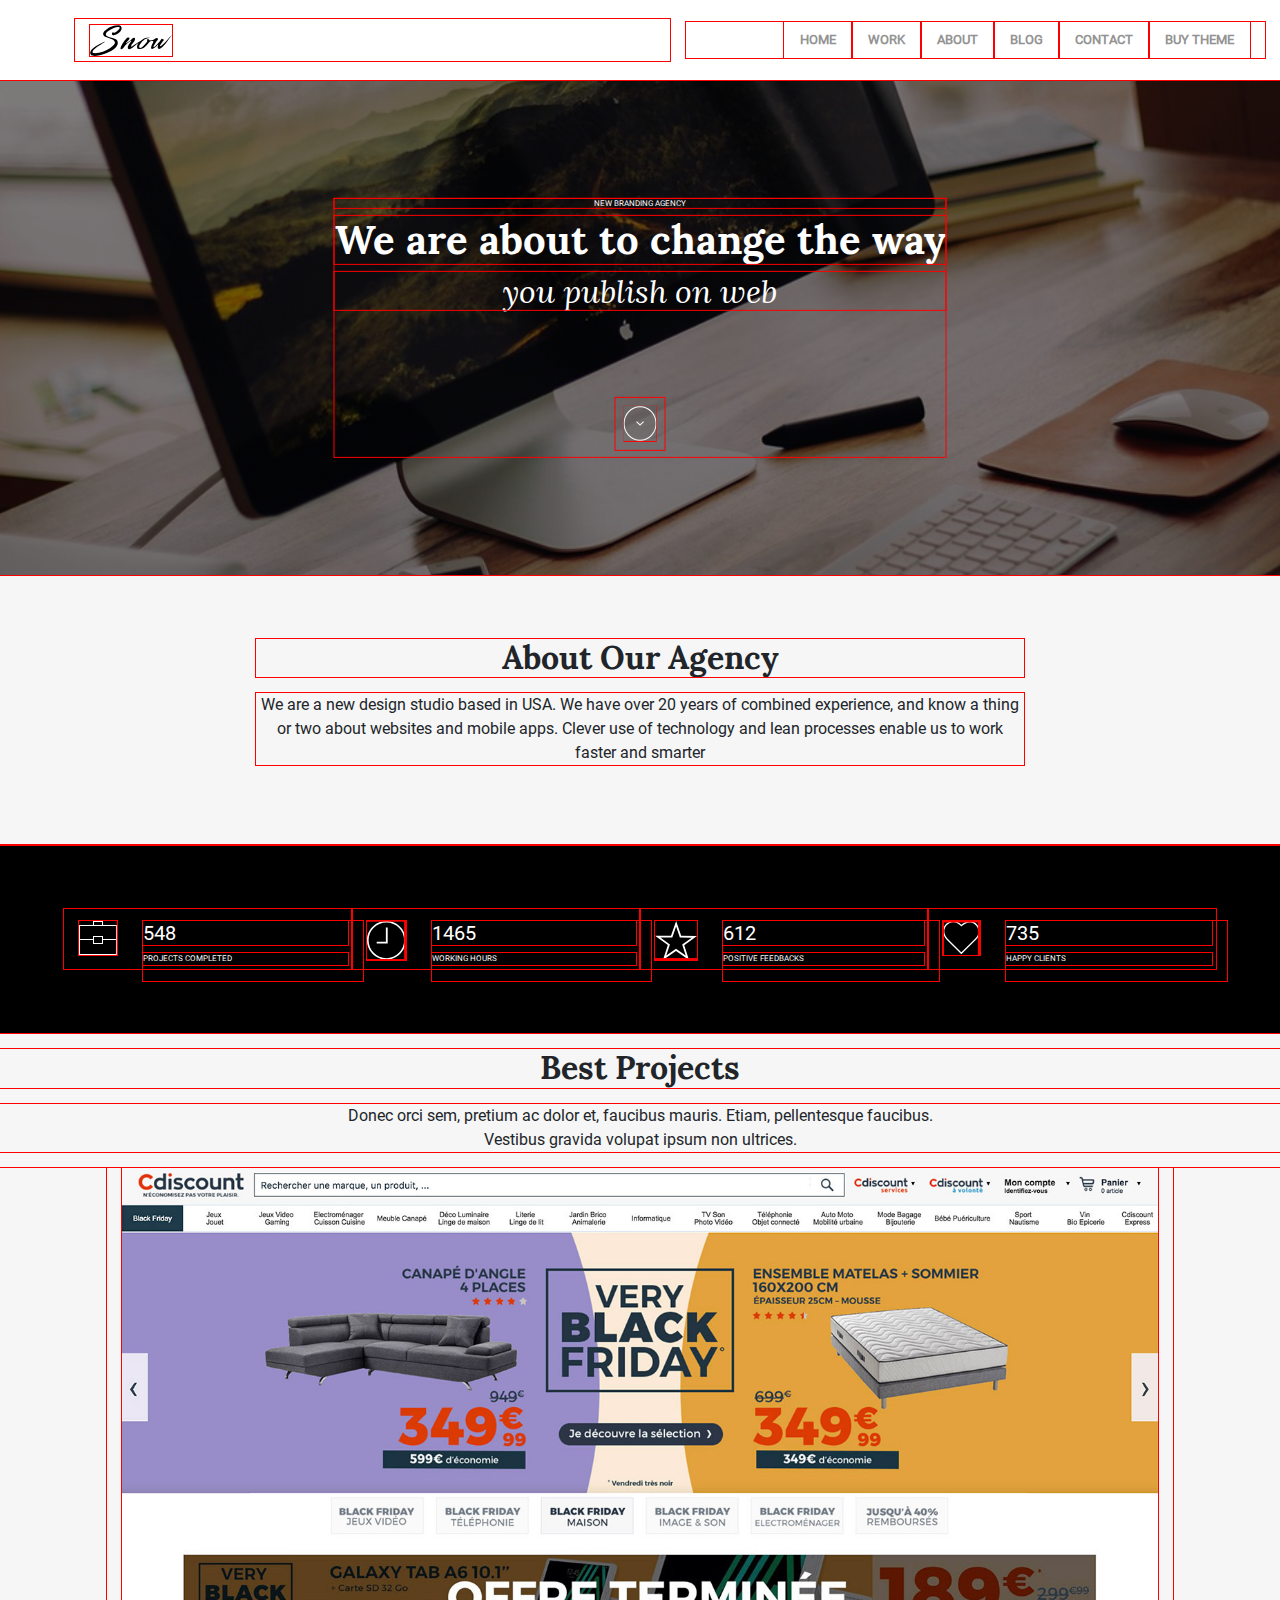
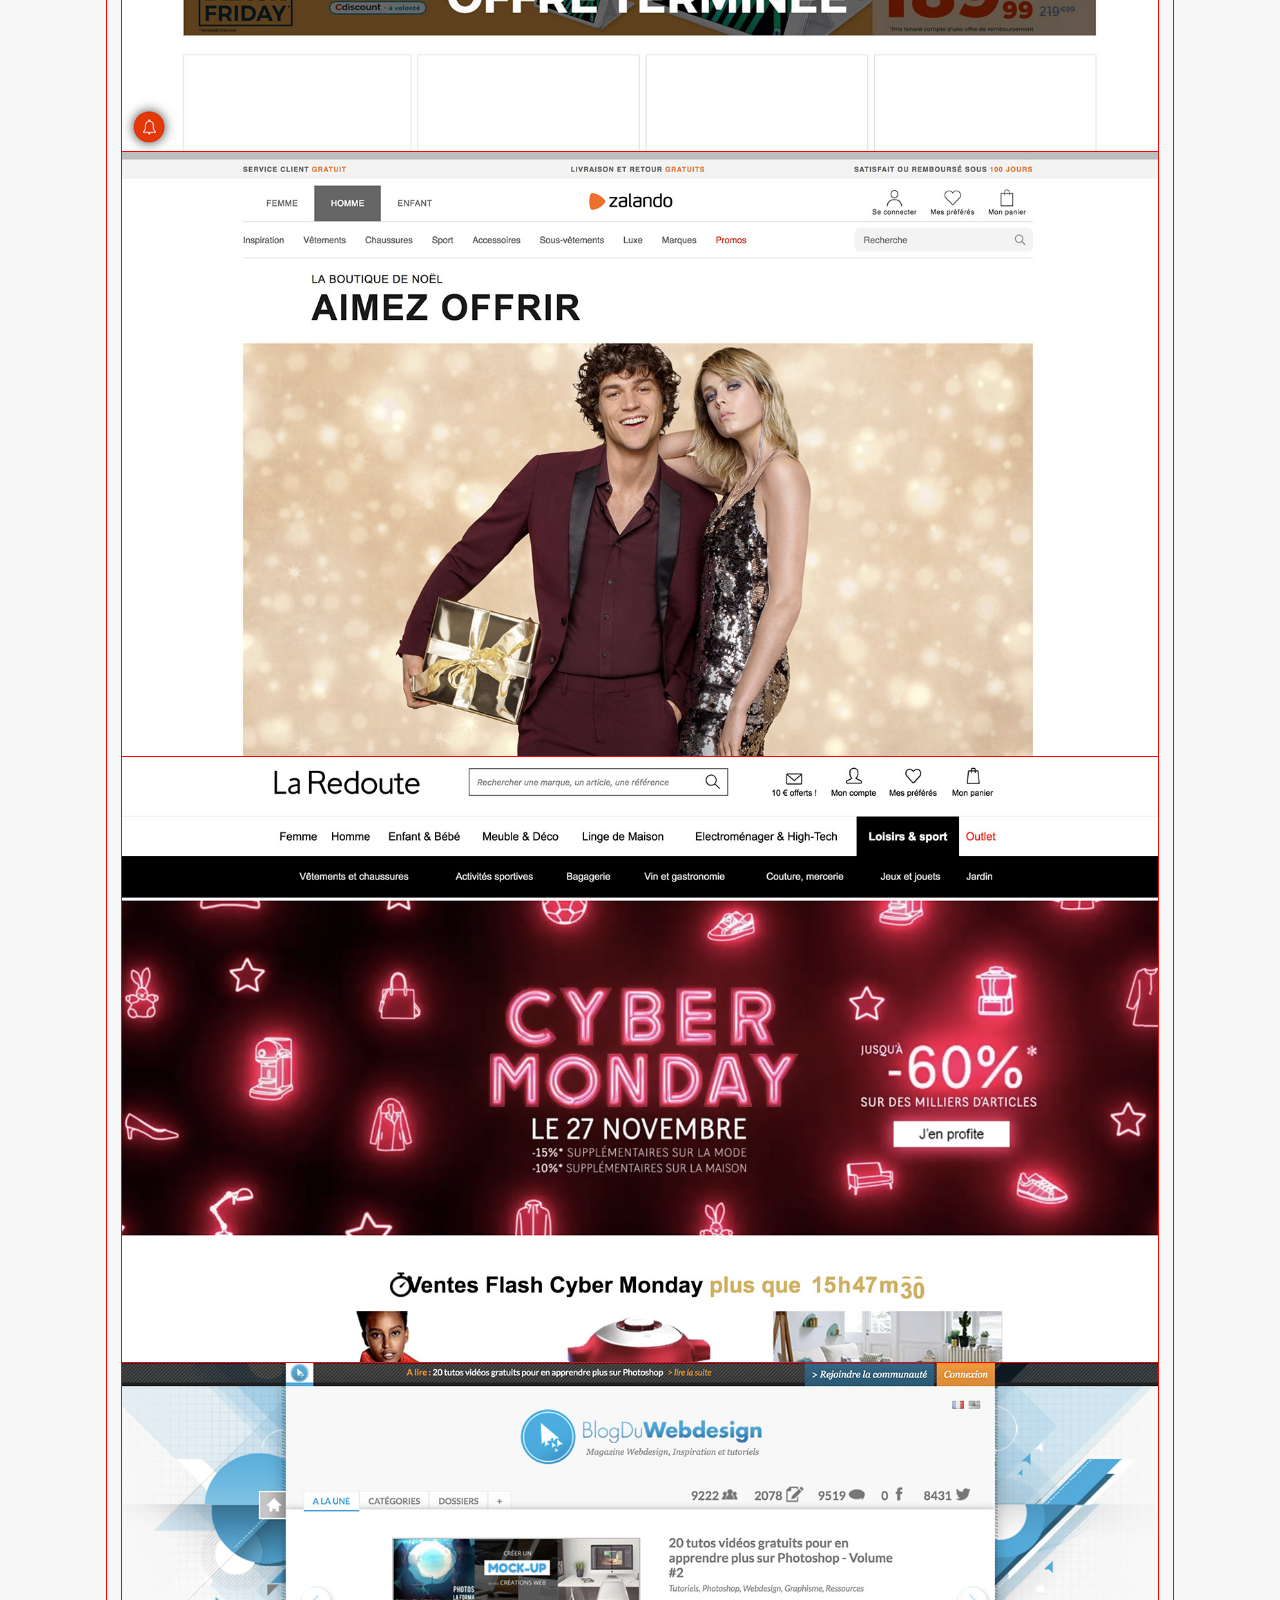
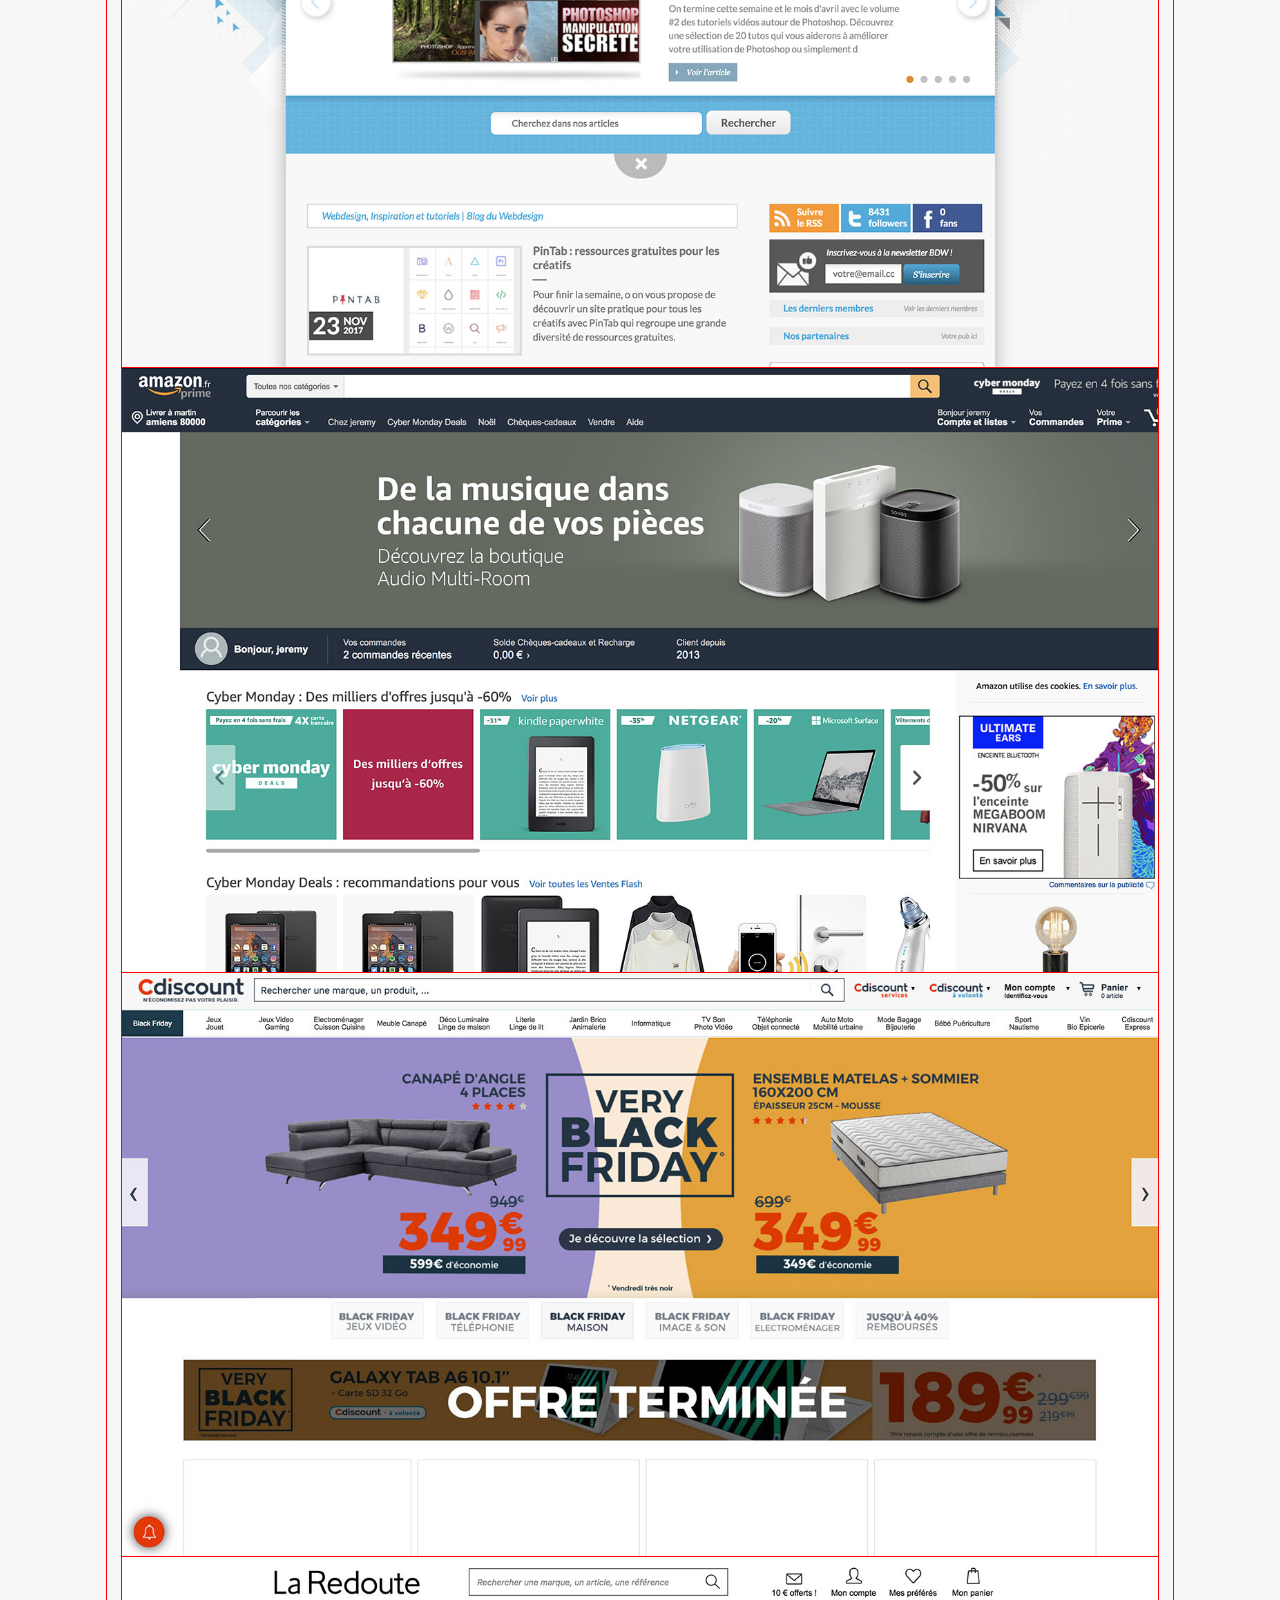
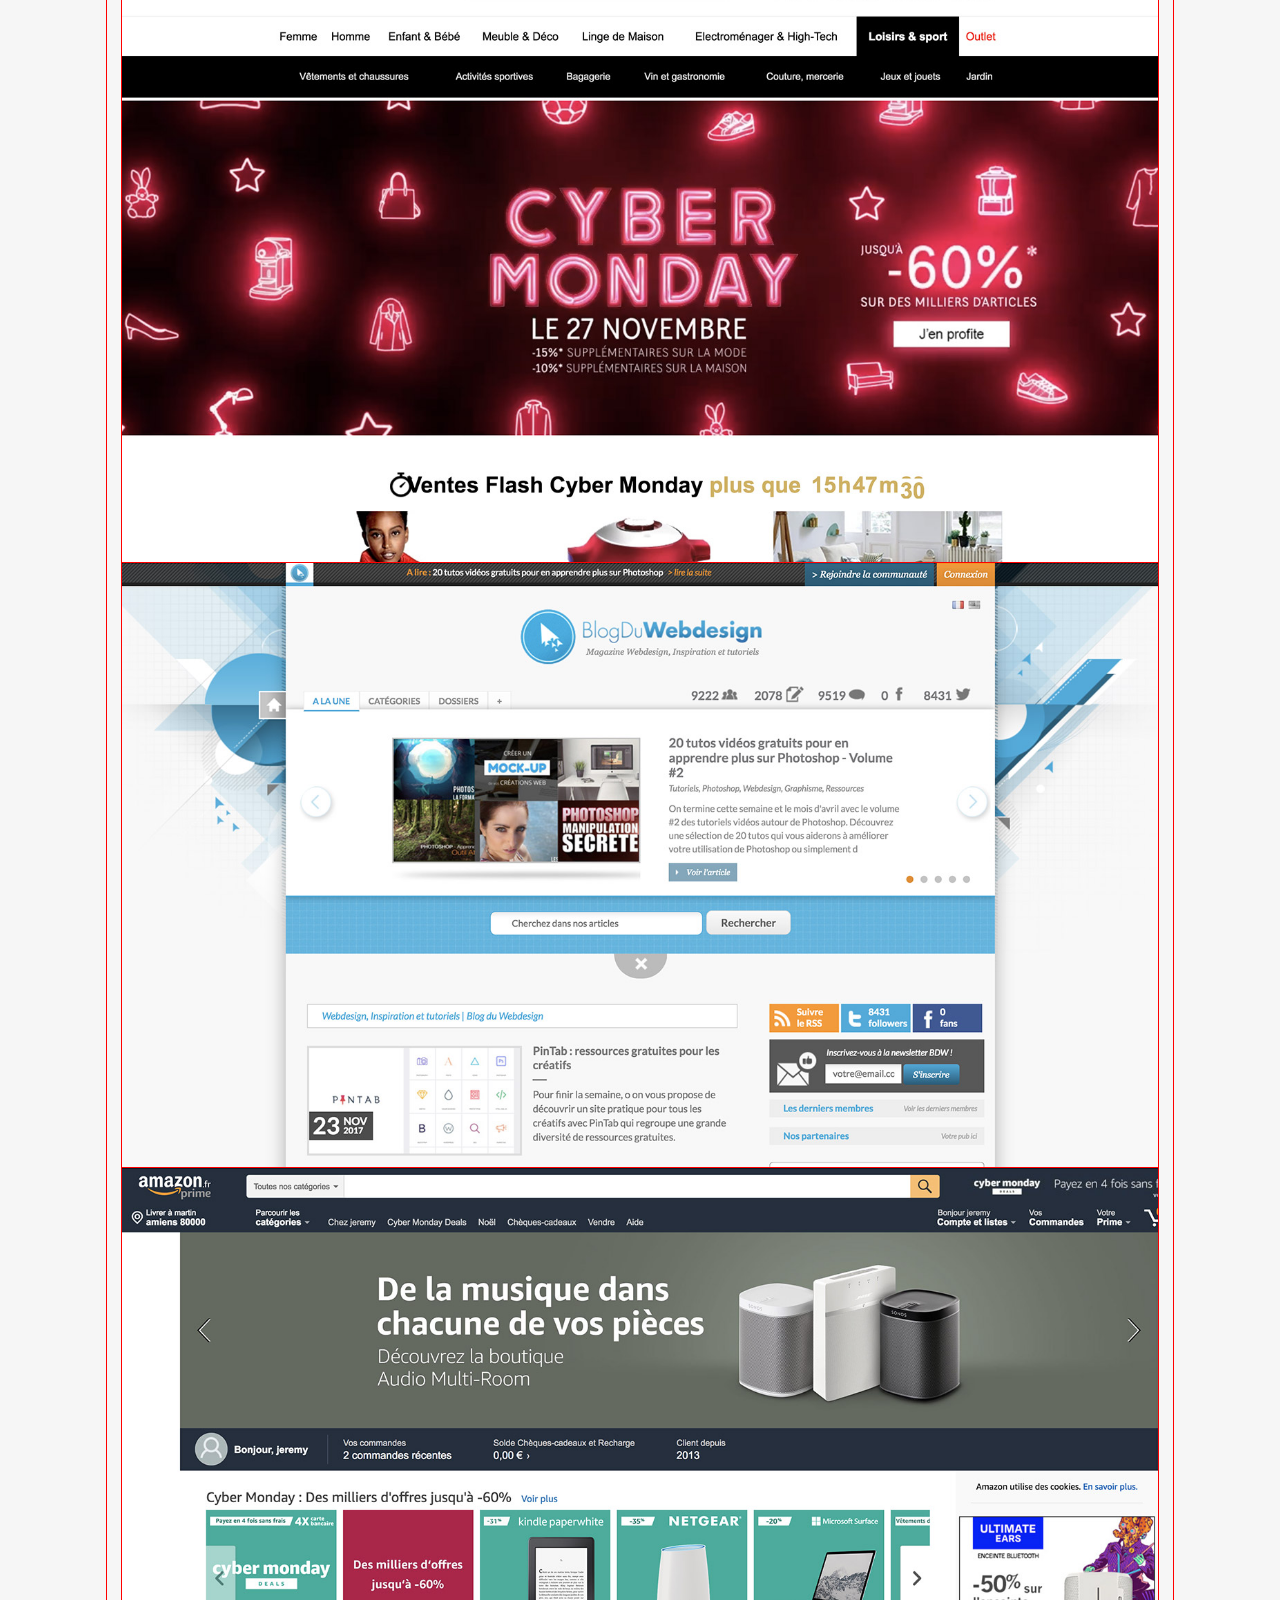
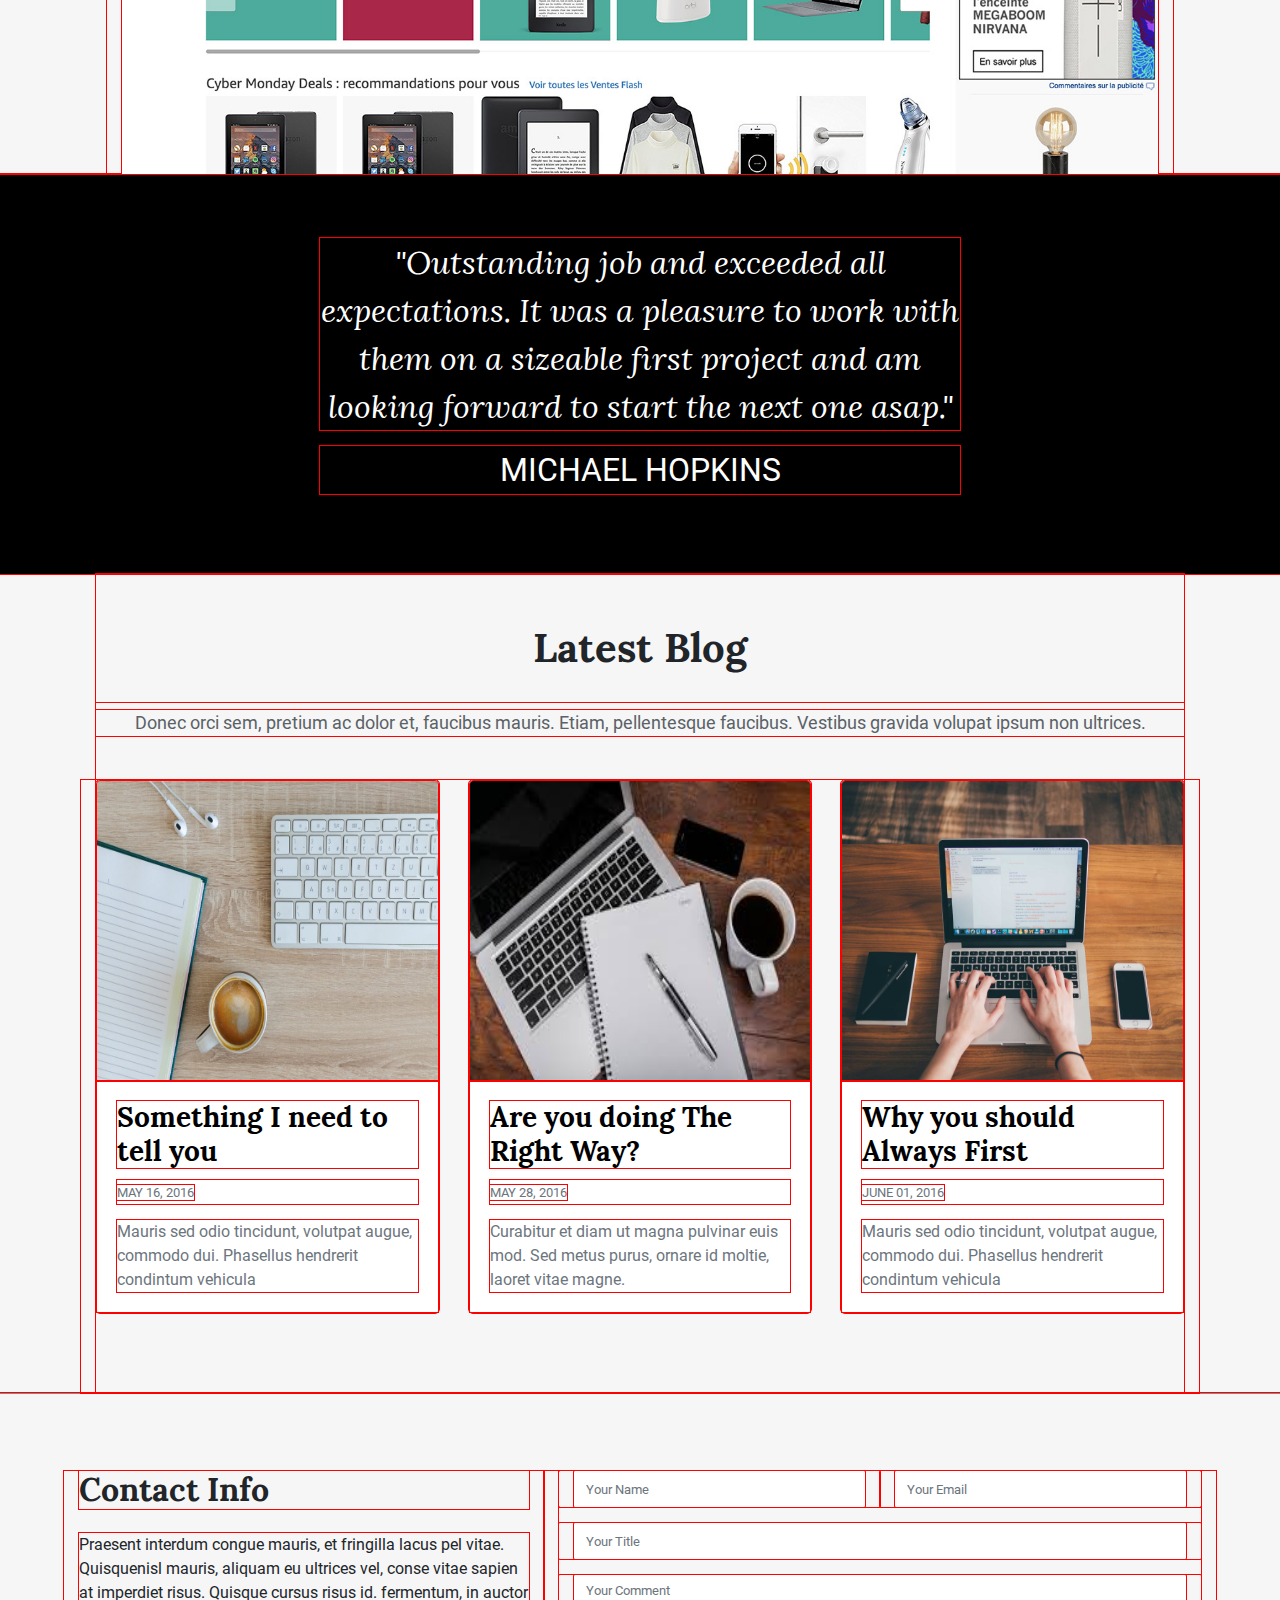
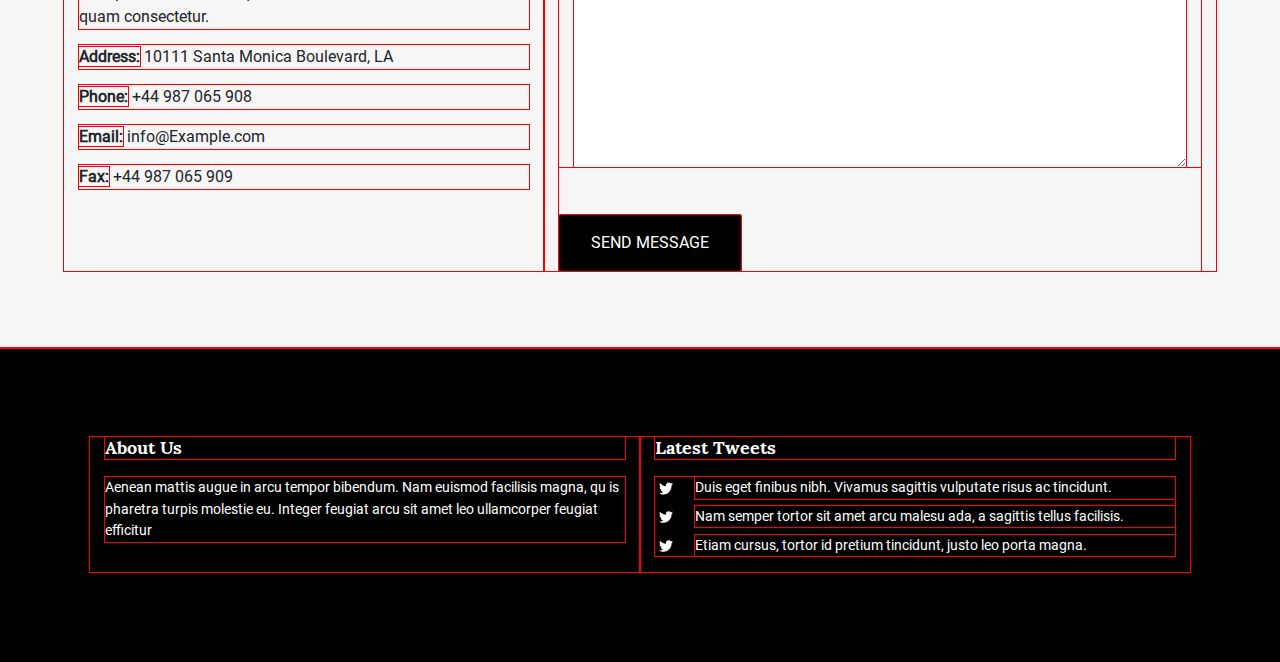
==== commit 9595fac6: "post cours de comm card ok, quote en cours" ====
--- a/index.html
+++ b/index.html
@@ -135,31 +135,44 @@
     </div>
   </section>
 
-  <section class="quote text-center" style="background-color:black; color:white">
-    <p><em>"</em>Outstanding job and exceeded all expectations. It was a pleasure
+  <section class="quote text-center" >
+    <p>"Outstanding job and exceeded all expectations. It was a pleasure
       to work with them on a sizeable first project and am looking
-      forward to start the next one asap.<em>"</em></p>
-      <h6 id=author>MICHAEL HOPKINS</h6>
+      forward to start the next one asap."</p>
+      <p id=author>MICHAEL HOPKINS</p>
   </section>
 
   <section class="blog-spot">
     <h2 class="text-center">Latest Blog</h2>
     <p class="text-center">Donec orci sem, pretium ac dolor et, faucibus mauris. Etiam, pellentesque faucibus.
       Vestibus gravida volupat ipsum non ultrices.</p>
-      <ul class="articles-card row">
-        <li class="col-sm"><img src=""><div class="sticker">NATURE</div>
-          <h5 class="col-sm">Something I need to tell you</h5>
-          <p class="date">MAY 16, 2016</p>
-          <p>Mauris sed odio tincidunt, volutpat augue, commodo dui. Phasellus hendrerit condintum vehicula</p></li>
-        <li class="col-sm"><img src=""><div class="sticker">BRANDING</div>
-          <h5 class="col-sm">Are you doing The Right Way?</h5>
-          <p class="date">MAY 28, 2016</p>
-          <p>Curabitur et diam ut magna pulvinar euis mod. Sed metus purus, ornare id moltie, laoret vitae magne.</p></li>
-        <li class="col-sm"><img src=""><div class="sticker">DESIGN</div>
-          <h5 class="col-sm">Why you should Always First</h5>
-          <p class="date">JUNE 01, 2016</p>
-          <p>Mauris sed odio tincidunt, volutpat augue, commodo dui. Phasellus hendrerit condintum vehicula</p></li>
-      </ul>
+
+      <div class="card-deck">
+          <div class="card">
+              <img class="card-img-top" src="images/blog1.jpg" alt="illustration de l'article">
+              <div class="card-body">
+                  <h3 class="card-title">Something I need to tell you</h3>
+                  <p class="card-text"><small class="text-muted">MAY 16, 2016</small></p>
+                  <p class="card-text">Mauris sed odio tincidunt, volutpat augue, commodo dui. Phasellus hendrerit condintum vehicula</p>
+              </div>
+          </div>
+          <div class="card">
+              <img class="card-img-top" src="images/blog2.jpeg" alt="illustration de l'article">
+              <div class="card-body">
+                  <h3 class="card-title">Are you doing The Right Way?</h3>
+                  <p class="card-text"><small class="text-muted">MAY 28, 2016</small></p>
+                  <p class="card-text">Curabitur et diam ut magna pulvinar euis mod. Sed metus purus, ornare id moltie, laoret vitae magne.</p>
+              </div>
+          </div>
+          <div class="card">
+              <img class="card-img-top" src="images/blog3.jpg" alt="illustration de l'article">
+              <div class="card-body">
+                  <h3 class="card-title">Why you should Always First</h3>
+                  <p class="card-text"><small class="text-muted">JUNE 01, 2016</small></p>
+                  <p class="card-text">Mauris sed odio tincidunt, volutpat augue, commodo dui. Phasellus hendrerit condintum vehicula</p>
+              </div>
+          </div>
+      </div>
     </section>
 
     <section class="contact row">
--- a/css/style.css
+++ b/css/style.css
@@ -117,12 +117,45 @@
 
 /*>>>>>> PROJETS */
 
+/*<<<<<< QUOTE */
+.quote{
+    padding: 5% 25%;
+    background-color:black;
+    color:white;
+}
+
+.quote .guillemets{
+    font-family: lora-italic;
+    font-size: 2.5em;
+}
+.quote>p{
+    font-family: lora-italic;
+    font-size: 2em;
+}
+#author{
+    font-family: Roboto;
+}
+/*>>>>>> QUOTE */
+
 /*<<<<<< BLOG */
+.blog-spot{
+    width : 85%;
+    margin-left: 7.5%;
+}
+
 .blog-spot h2{
     font-family: lora-bold;
     padding-top: 1.25em;
     padding-bottom: 0.75em;
     font-size: 2.5em;
+}
+.blog-spot h3{
+    font-family: lora-bold;
+    font-size: 1.75em;
+    color : black;
+}
+.blog-spot small{
+    font-family: roboto;
 }
 .blog-spot h2+p{
     margin-bottom: 2.5em;
@@ -131,6 +164,18 @@
 }
 .blog-spot ul{
     list-style: none;
+}
+.blog-spot .card-deck{
+    padding-bottom: 5em;
+}
+.blog-spot .card{
+    width : 100px;
+}
+.blog-spot .card-deck img{
+    height: 300px;
+}
+.blog-spot .card p{
+    color : #6c757d;
 }
 /*>>>>>> BLOG */
 
